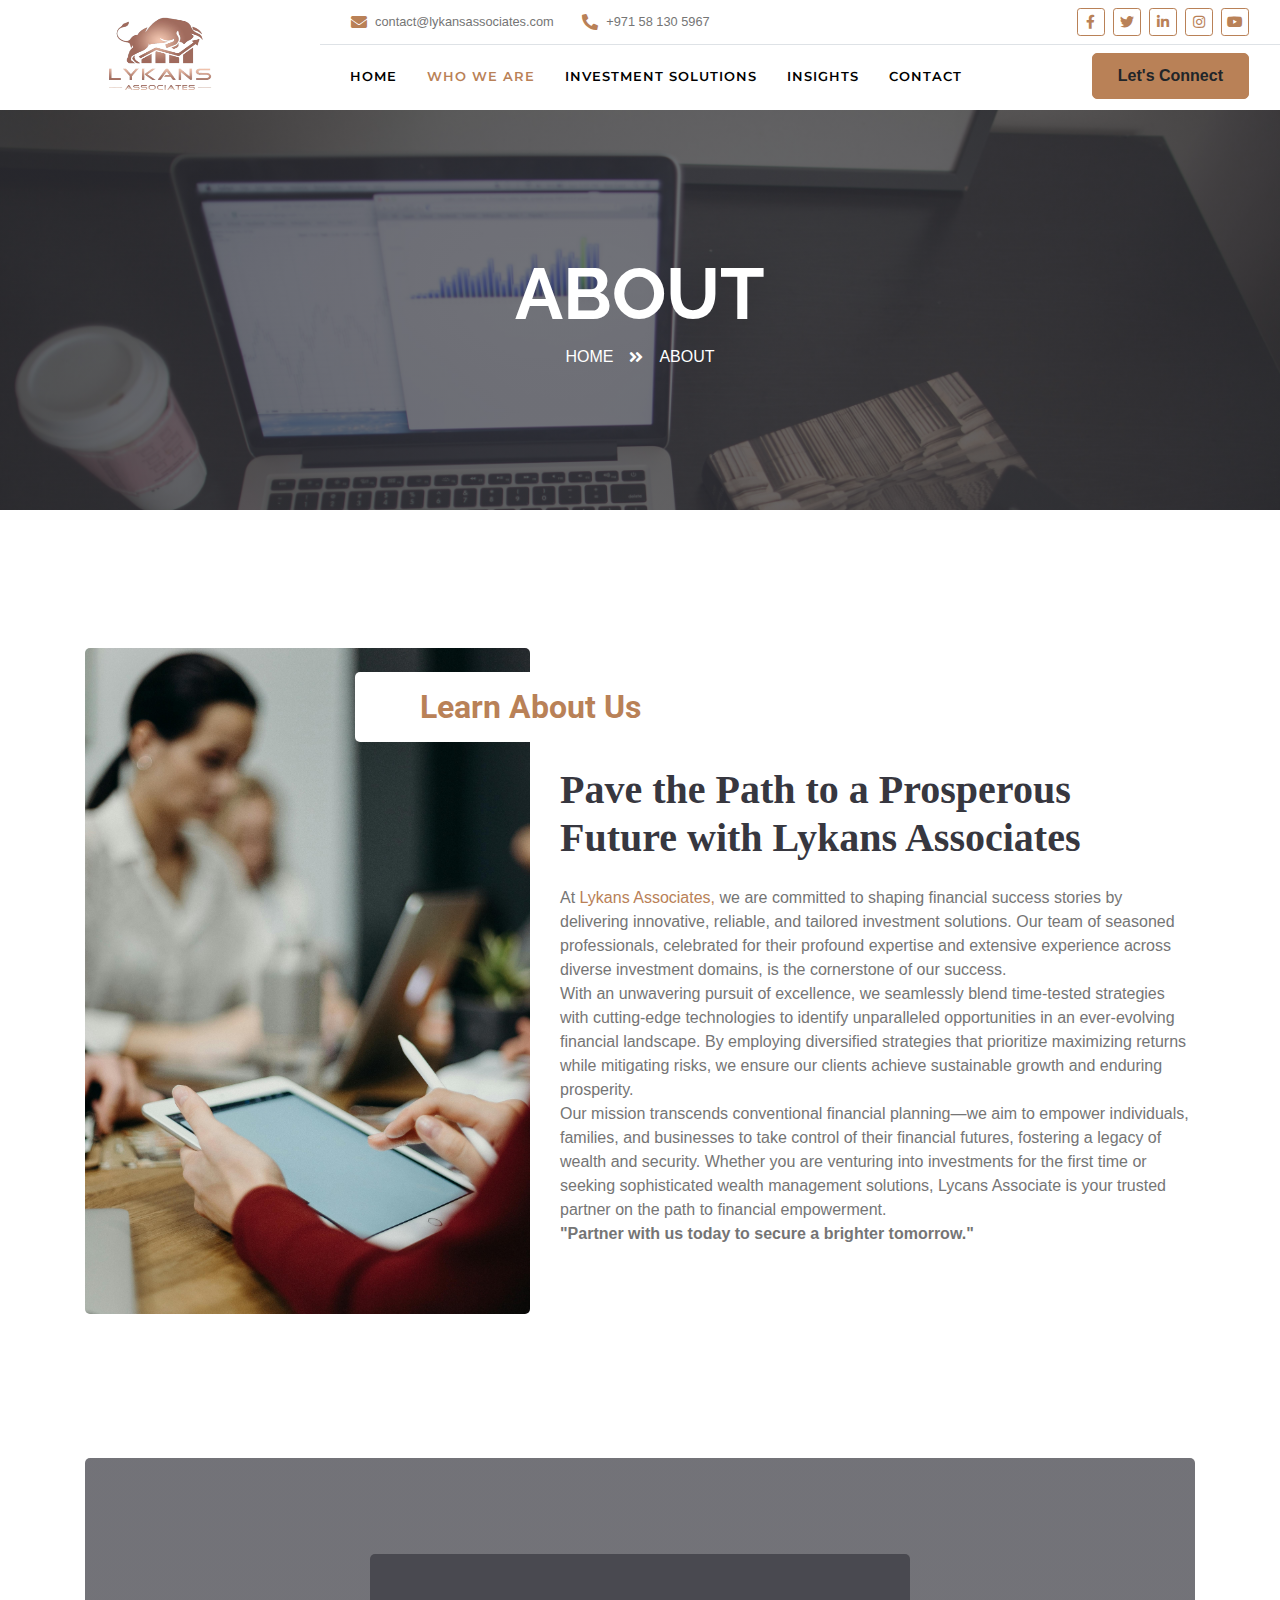
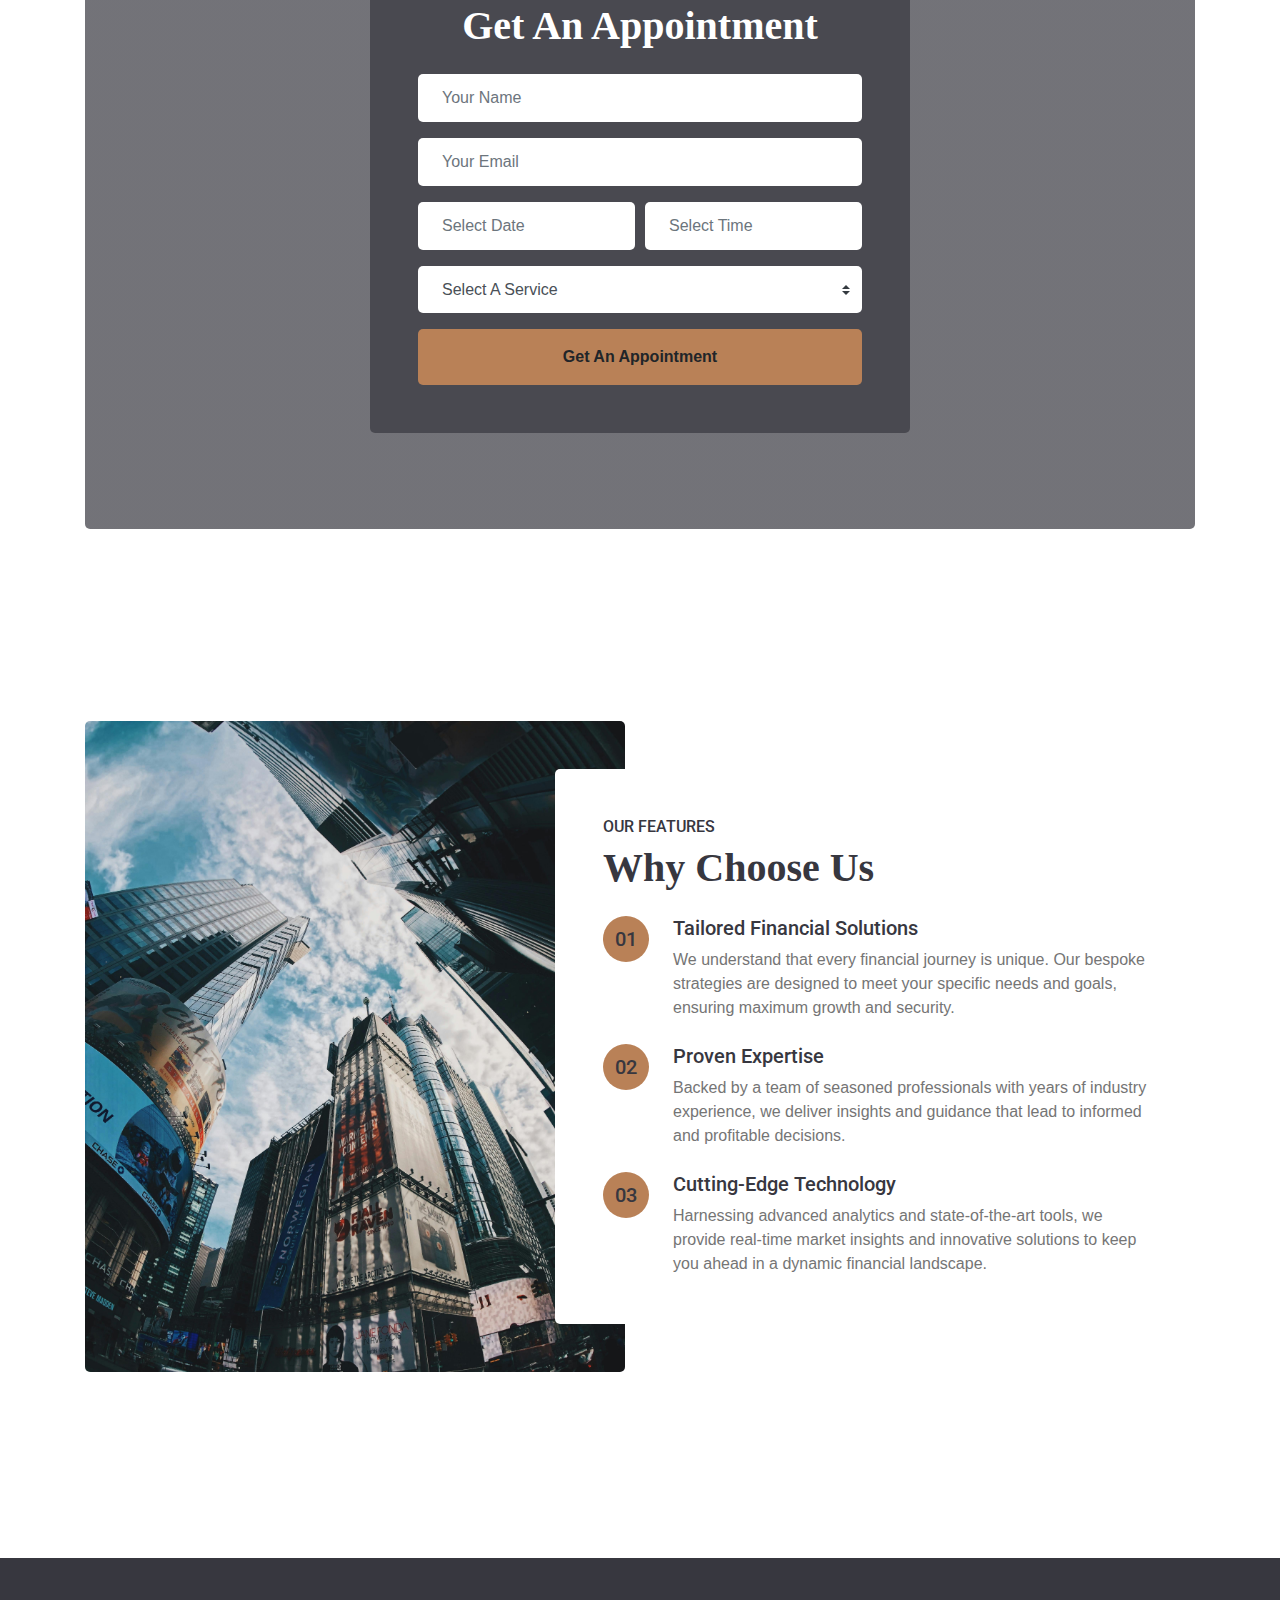
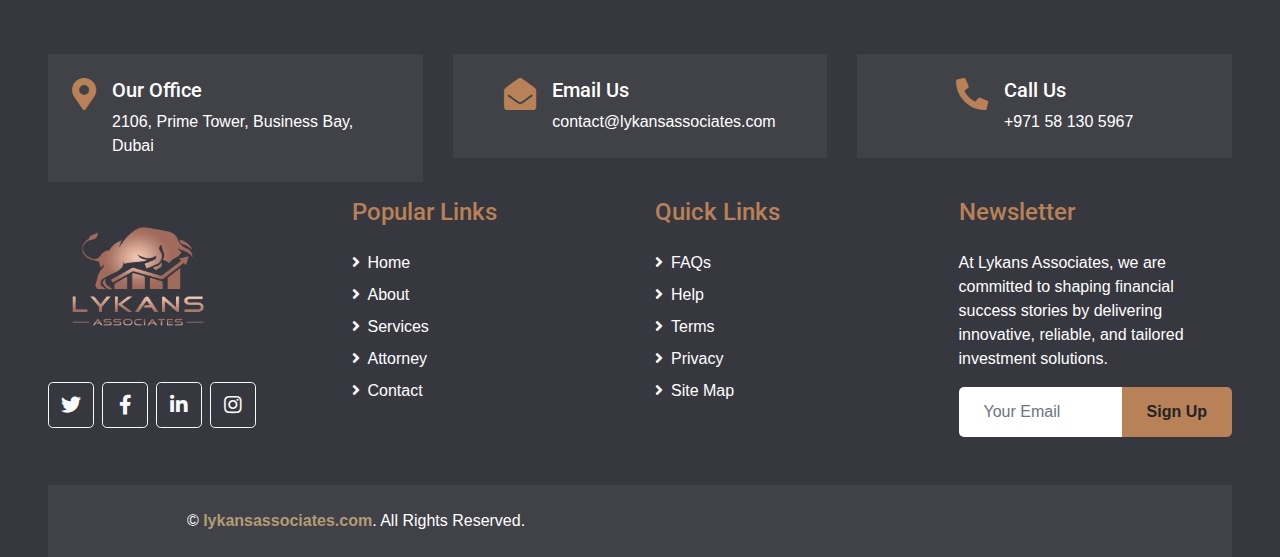
==== about.html @ a54acc16 "Update about.html" ====
<!DOCTYPE html>
<html lang="en">

<head>
    <meta charset="utf-8">
    <title>lykansassociates</title>
    <meta content="width=device-width, initial-scale=1.0" name="viewport">
    <meta content="Free HTML Templates" name="keywords">
    <meta content="Free HTML Templates" name="description">

    <!-- Favicon -->
    <link href="img/Lykans_Assoc._balck_logo-removebg-preview.png" rel="icon">
    <link rel="stylesheet" href="https://unpkg.com/swiper/swiper-bundle.min.css">

    <!-- Google Web Fonts -->
    <link rel="preconnect" href="https://fonts.gstatic.com">
    <link
        href="https://fonts.googleapis.com/css2?family=Montserrat:wght@400;600&family=Roboto:wght@300;500;700&display=swap"
        rel="stylesheet">

    <!-- Font Awesome -->
    <link href="https://cdnjs.cloudflare.com/ajax/libs/font-awesome/5.10.0/css/all.min.css" rel="stylesheet">

    <!-- Libraries Stylesheet -->
    <link href="lib/owlcarousel/assets/owl.carousel.min.css" rel="stylesheet">
    <link href="lib/tempusdominus/css/tempusdominus-bootstrap-4.min.css" rel="stylesheet" />

    <!-- Customized Bootstrap Stylesheet -->
    <link href="css/style.css" rel="stylesheet">
</head>


<body>
    <!-- Header Start -->
    <div class="container-fluid">
        <div class="row">
            <div class="col-lg-3 d-none d-lg-block">
                <a href="index.html"
                    class="img-set navbar-brand w-100 h-100 m-0 p-0 d-flex align-items-center justify-content-center">
                    <img src="./img/Lykans_Assoc._balck_logo-removebg-preview.png" alt="">
                </a>
            </div>
            <div class="col-lg-9">
                <div class="row bg-white border-bottom d-none d-lg-flex">
                    <div class="col-lg-7 text-left">
                        <div class="h-100 d-inline-flex align-items-center py-2 px-3">
                            <i class="fa fa-envelope text-primary mr-2"></i>
                            <small>contact@lykansassociates.com</small>
                        </div>
                        <div class="h-100 d-inline-flex align-items-center py-2 px-2">
                            <i class="fa fa-phone-alt text-primary mr-2"></i>
                            <small>+971 58 130 5967</small>
                        </div>
                    </div>
                    <div class="col-lg-5 text-right">
                        <div class="d-inline-flex align-items-center p-2">
                            <a class="btn btn-sm btn-outline-primary btn-sm-square mr-2" href="">
                                <i class="fab fa-facebook-f"></i>
                            </a>
                            <a class="btn btn-sm btn-outline-primary btn-sm-square mr-2" href="">
                                <i class="fab fa-twitter"></i>
                            </a>
                            <a class="btn btn-sm btn-outline-primary btn-sm-square mr-2" href="">
                                <i class="fab fa-linkedin-in"></i>
                            </a>
                            <a class="btn btn-sm btn-outline-primary btn-sm-square mr-2" href="">
                                <i class="fab fa-instagram"></i>
                            </a>
                            <a class="btn btn-sm btn-outline-primary btn-sm-square mr-2" href="">
                                <i class="fab fa-youtube"></i>
                            </a>
                        </div>
                    </div>
                </div>
                <nav class="navbar navbar-expand-lg bg-white navbar-light p-0">
                    <a href="index.html" class="navbar-brand d-block d-lg-none">
                        <img width="90px" height="90px" src="./img/Lykans_Assoc._balck_logo-removebg-preview.png"
                            alt="">
                    </a>
                    <button type="button" class="navbar-toggler" data-toggle="collapse" data-target="#navbarCollapse">
                        <span class="navbar-toggler-icon"></span>
                    </button>
                    <div class="collapse navbar-collapse justify-content-between" id="navbarCollapse">
                        <div class="navbar-nav mr-auto py-0">
                            <a href="index.html" class="nav-item nav-link">Home</a>
                            <a href="about.html" class="nav-item nav-link active">Who We Are</a>
                            <a href="service.html" class="nav-item nav-link">Investment Solutions</a>
                            <a href="team.html" class="nav-item nav-link">Insights</a>
                            <a href="contact.html" class="nav-item nav-link">Contact</a>
                        </div>
                         <a href="#Connect" class="btn btn1 btn-primary mr-3 d-none d-lg-block">Let's Connect</a>
                    </div>
                </nav>
            </div>
        </div>
    </div>
    <!-- Header End -->


    <!-- Page Header Start -->
    <div class="container-fluid bg-page-header" style="margin-bottom: 90px;">
        <div class="container">
            <div class="d-flex flex-column align-items-center justify-content-center" style="min-height: 400px">
                <h3 class="display-3 text-white text-uppercase">About</h3>
                <div class="d-inline-flex text-white">
                    <p class="m-0 text-uppercase"><a class="text-white" href="">Home</a></p>
                    <i class="fa fa-angle-double-right pt-1 px-3"></i>
                    <p class="m-0 text-uppercase">About</p>
                </div>
            </div>
        </div>
    </div>
    <!-- Page Header End -->


    <!-- About Start -->
    <div class="container-fluid py-5">
        <div class="container">
            <div class="row">
                <div class="col-lg-5">
                    <img class="img-fluid rounded" src="img/pexels-cottonbro-3205504.jpg" alt="">
                </div>
                <div class="col-lg-7 mt-4 mt-lg-0">
                    <h2 class="position-relative text-center bg-white text-primary rounded p-3 mt-4 mb-4 d-none d-lg-block"
                        style="width: 350px; margin-left: -205px;">Learn About Us</h2>
                    <h6 class="text-uppercase"></h6>
                    <h1 style="font-family:Cambria, Cochin, Georgia, Times, 'Times New Roman', serif;" class="mb-4">Pave
                        the Path to a Prosperous Future with Lykans Associates</h1>
                    <p>At <span style="color: #b98157;">Lykans Associates,</span> we are committed to shaping financial
                        success stories by delivering innovative, reliable, and tailored investment solutions. Our team
                        of seasoned professionals, celebrated for their profound expertise and extensive experience
                        across diverse investment domains, is the cornerstone of our success.<br>

                        With an unwavering pursuit of excellence, we seamlessly blend time-tested strategies with
                        cutting-edge technologies to identify unparalleled opportunities in an ever-evolving financial
                        landscape. By employing diversified strategies that prioritize maximizing returns while
                        mitigating risks, we ensure our clients achieve sustainable growth and enduring prosperity.<br>
                        Our mission transcends conventional financial planning—we aim to empower individuals, families,
                        and businesses to take control of their financial futures, fostering a legacy of wealth and
                        security. Whether you are venturing into investments for the first time or seeking sophisticated
                        wealth management solutions, Lycans Associate is your trusted partner on the path to financial
                        empowerment.<br>

                        <strong>"Partner with us today to secure a brighter tomorrow."</strong>
                    </p>
                </div>
            </div>
        </div>
    </div>
    <!-- About End -->

    <!-- Appointment Start -->
    <div id="Connect" class="container-fluid py-5">
        <div class="container py-5">
            <div class="bg-appointment rounded">
                <div class="row h-100 align-items-center justify-content-center">
                    <div class="col-lg-6 py-5">
                        <div class="rounded p-5 my-5" style="background: rgba(55, 55, 63, .7);">
                            <h1 style="font-family:Cambria, Cochin, Georgia, Times, 'Times New Roman', serif;"  class="text-center text-white mb-4">Get An Appointment</h1>
                            <form>
                                <div class="form-group">
                                    <input type="text" class="form-control border-0 p-4" placeholder="Your Name"
                                        required="required" />
                                </div>
                                <div class="form-group">
                                    <input type="email" class="form-control border-0 p-4" placeholder="Your Email"
                                        required="required" />
                                </div>
                                <div class="form-row">
                                    <div class="col-6">
                                        <div class="form-group">
                                            <div class="date" id="date" data-target-input="nearest">
                                                <input type="text"
                                                    class="form-control border-0 p-4 datetimepicker-input"
                                                    placeholder="Select Date" data-target="#date"
                                                    data-toggle="datetimepicker" />
                                            </div>
                                        </div>
                                    </div>
                                    <div class="col-6">
                                        <div class="form-group">
                                            <div class="time" id="time" data-target-input="nearest">
                                                <input type="text"
                                                    class="form-control border-0 p-4 datetimepicker-input"
                                                    placeholder="Select Time" data-target="#time"
                                                    data-toggle="datetimepicker" />
                                            </div>
                                        </div>
                                    </div>
                                </div>
                                <div class="form-group">
                                    <select class="custom-select border-0 px-4" style="height: 47px;">
                                        <option selected>Select A Service</option>
                                        <option value="1">Service 1</option>
                                        <option value="2">Service 1</option>
                                        <option value="3">Service 1</option>
                                    </select>
                                </div>
                                <div>
                                    <button class="btn btn-primary btn-block border-0 py-3" type="submit">Get An
                                        Appointment</button>
                                </div>
                            </form>
                        </div>
                    </div>
                </div>
            </div>
        </div>
    </div>
    <!-- Appointment End -->


    <!-- Features Start -->
    <div class="container-fluid py-5">
        <div class="container py-5">
            <div class="row">
                <div class="col-lg-6" style="min-height: 500px;">
                    <div class="position-relative h-100 rounded overflow-hidden">
                        <img class="position-absolute w-100 h-100" src="img/pc2.jpg" style="object-fit: cover;">
                    </div>
                </div>
                <div class="col-lg-6 pt-5 pb-lg-5">
                    <div class="feature-text bg-white rounded p-lg-5">
                        <h6 class="text-uppercase">Our Features</h6>
                        <h1 style="font-family:Cambria, Cochin, Georgia, Times, 'Times New Roman', serif;"  class="mb-4">Why Choose Us</h1>
                        <div class="d-flex mb-4">
                            <div class="btn-primary btn-lg-square px-3" style="border-radius: 50px;">
                                <h5 class="text-secondary m-0">01</h5>
                            </div>
                            <div class="ml-4">
                                <h5>Tailored Financial Solutions</h5>
                                <p class="m-0">We understand that every financial journey is unique. Our bespoke
                                    strategies are designed to meet your specific needs and goals, ensuring maximum
                                    growth and security.</p>
                            </div>
                        </div>
                        <div class="d-flex mb-4">
                            <div class="btn-primary btn-lg-square px-3" style="border-radius: 50px;">
                                <h5 class="text-secondary m-0">02</h5>
                            </div>
                            <div class="ml-4">
                                <h5>Proven Expertise</h5>
                                <p class="m-0">Backed by a team of seasoned professionals with years of industry
                                    experience, we deliver insights and guidance that lead to informed and profitable
                                    decisions.</p>
                            </div>
                        </div>
                        <div class="d-flex">
                            <div class="btn-primary btn-lg-square px-3" style="border-radius: 50px;">
                                <h5 class="text-secondary m-0">03</h5>
                            </div>
                            <div class="ml-4">
                                <h5>Cutting-Edge Technology</h5>
                                <p class="m-0">Harnessing advanced analytics and state-of-the-art tools, we provide
                                    real-time market insights and innovative solutions to keep you ahead in a dynamic
                                    financial landscape.

                                </p>
                            </div>
                        </div>
                    </div>
                </div>
            </div>
        </div>
    </div>

    <!-- Footer Start -->
    <div class="container-fluid bg-secondary text-white pt-5 px-sm-3 px-md-5" style="margin-top: 90px;">
        <div class="row mt-5">
            <div class="col-lg-4">
                <div class="d-flex justify-content-lg-center p-4" style="background: rgba(256, 256, 256, .05);">
                    <i class="fa fa-2x fa-map-marker-alt text-primary"></i>
                    <div class="ml-3">
                        <h5 class="text-white">Our Office</h5>
                        <p class="m-0">2106, Prime Tower, Business Bay, Dubai</p>
                    </div>
                </div>
            </div>
            <div class="col-lg-4">
                <div class="d-flex justify-content-lg-center p-4" style="background: rgba(256, 256, 256, .05);">
                    <i class="fa fa-2x fa-envelope-open text-primary"></i>
                    <div class="ml-3">
                        <h5 class="text-white">Email Us</h5>
                        <p class="m-0">contact@lykansassociates.com</p>
                    </div>
                </div>
            </div>
            <div class="col-lg-4">
                <div class="d-flex justify-content-lg-center p-4" style="background: rgba(256, 256, 256, .05);">
                    <i class="fa fa-2x fa-phone-alt text-primary"></i>
                    <div class="ml-3">
                        <h5 class="text-white">Call Us</h5>
                        <p class="m-0">+971 58 130 5967</p>
                    </div>
                </div>
            </div>
        </div>
        <div class="row pt-3">
            <div class="col-lg-3 col-md-6 mb-5">
                <a href="index.html" class="navbar-brand">
                    <img width="180px" height="150px" src="./img/Lykans_Assoc._balck_logo-removebg-preview.png" alt="">
                </a>
                <p></p>
                <div class="d-flex justify-content-start mt-4">
                    <a class="btn btn-lg btn-outline-light btn-lg-square mr-2" href="#"><i
                            class="fab fa-twitter"></i></a>
                    <a class="btn btn-lg btn-outline-light btn-lg-square mr-2" href="#"><i
                            class="fab fa-facebook-f"></i></a>
                    <a class="btn btn-lg btn-outline-light btn-lg-square mr-2" href="#"><i
                            class="fab fa-linkedin-in"></i></a>
                    <a class="btn btn-lg btn-outline-light btn-lg-square" href="#"><i class="fab fa-instagram"></i></a>
                </div>
            </div>
            <div class="col-lg-3 col-md-6 mb-5">
                <h4 class="font-weight-semi-bold text-primary mb-4">Popular Links</h4>
                <div class="d-flex flex-column justify-content-start">
                    <a class="text-white mb-2" href="index.html"><i class="fa fa-angle-right mr-2"></i>Home</a>
                    <a class="text-white mb-2" href="#"><i class="fa fa-angle-right mr-2"></i>About</a>
                    <a class="text-white mb-2" href="#"><i class="fa fa-angle-right mr-2"></i>Services</a>
                    <a class="text-white mb-2" href="#"><i class="fa fa-angle-right mr-2"></i>Attorney</a>
                    <a class="text-white" href="#"><i class="fa fa-angle-right mr-2"></i>Contact</a>
                </div>
            </div>
            <div class="col-lg-3 col-md-6 mb-5">
                <h4 class="font-weight-semi-bold text-primary mb-4">Quick Links</h4>
                <div class="d-flex flex-column justify-content-start">
                    <a class="text-white mb-2" href="#"><i class="fa fa-angle-right mr-2"></i>FAQs</a>
                    <a class="text-white mb-2" href="#"><i class="fa fa-angle-right mr-2"></i>Help</a>
                    <a class="text-white mb-2" href="#"><i class="fa fa-angle-right mr-2"></i>Terms</a>
                    <a class="text-white mb-2" href="#"><i class="fa fa-angle-right mr-2"></i>Privacy</a>
                    <a class="text-white" href="#"><i class="fa fa-angle-right mr-2"></i>Site Map</a>
                </div>
            </div>
            <div class="col-lg-3 col-md-6 mb-5">
                <h4 class="font-weight-semi-bold text-primary mb-4">Newsletter</h4>
                <p>At Lykans Associates, we are committed to shaping financial success stories by delivering innovative,
                    reliable, and tailored investment solutions. </p>
                <div class="w-100">
                    <div class="input-group">
                        <input type="text" class="form-control border-0" style="padding: 25px;"
                            placeholder="Your Email">
                        <div class="input-group-append">
                            <button class="btn btn-primary px-4">Sign Up</button>
                        </div>
                    </div>
                </div>
            </div>
        </div>
        <div class="row p-4  mx-0" style="background: rgba(256, 256, 256, .05);">
            <div class="col-md-6 text-center text-md-left mb-3 mb-md-0">
                <p style="text-align: center;" class="m-0 text-white">&copy; <a class="font-weight-bold" href="#">lykansassociates.com</a>. All Rights
                    Reserved.</p>
            </div>
        </div>
    </div>
    <!-- Footer End -->


    <!-- Back to Top -->
    <a href="#" class="btn btn-primary px-3 back-to-top"><i class="fa fa-angle-double-up"></i></a>


    <!-- JavaScript Libraries -->
    <script src="https://code.jquery.com/jquery-3.4.1.min.js"></script>
    <script src="https://stackpath.bootstrapcdn.com/bootstrap/4.4.1/js/bootstrap.bundle.min.js"></script>
    <script src="lib/easing/easing.min.js"></script>
    <script src="lib/waypoints/waypoints.min.js"></script>
    <script src="lib/owlcarousel/owl.carousel.min.js"></script>
    <script src="lib/tempusdominus/js/moment.min.js"></script>
    <script src="lib/tempusdominus/js/moment-timezone.min.js"></script>
    <script src="lib/tempusdominus/js/tempusdominus-bootstrap-4.min.js"></script>

    <!-- Contact Javascript File -->
    <script src="mail/jqBootstrapValidation.min.js"></script>
    <script src="mail/contact.js"></script>

    <!-- Template Javascript -->
    <script src="js/main.js"></script>
</body>

</html>
---- css/style.css ----
@import url('https://fonts.googleapis.com/css2?family=Montserrat:ital,wght@0,100..900;1,100..900&family=Outfit:wght@100..900&family=Poppins:ital,wght@0,100;0,200;0,300;0,400;0,500;0,600;0,700;0,800;0,900;1,100;1,200;1,300;1,400;1,500;1,600;1,700;1,800;1,900&display=swap');
@import url('https://fonts.googleapis.com/css2?family=Montserrat:ital,wght@0,100..900;1,100..900&family=Outfit:wght@100..900&family=Poppins:ital,wght@0,100;0,200;0,300;0,400;0,500;0,600;0,700;0,800;0,900;1,100;1,200;1,300;1,400;1,500;1,600;1,700;1,800;1,900&family=Raleway:ital,wght@0,100..900;1,100..900&display=swap');
:root {
  --blue: #007bff;
  --indigo: #6610f2;
  --purple: #6f42c1;
  --pink: #e83e8c;
  --red: #dc3545;
  --orange: #fd7e14;
  --yellow: #ffc107;
  --green: #28a745;
  --teal: #20c997;
  --cyan: #17a2b8;
  --white: #fff;
  --gray: #6c757d;
  --gray-dark: #343a40;
  --primary: #B49C73;
  --secondary: #37373F;
  --success: #28a745;
  --info: #17a2b8;
  --warning: #ffc107;
  --danger: #dc3545;
  --light: #f8f9fa;
  --dark: #343a40;
  --breakpoint-xs: 0;
  --breakpoint-sm: 576px;
  --breakpoint-md: 768px;
  --breakpoint-lg: 992px;
  --breakpoint-xl: 1200px;
  --font-family-sans-serif: "Montserrat", sans-serif;
  --font-family-monospace: SFMono-Regular, Menlo, Monaco, Consolas, "Liberation Mono", "Courier New", monospace;
}

*,
*::before,
*::after {
  box-sizing: border-box;
}

html {
  scroll-behavior: smooth;
  font-family: sans-serif;
  line-height: 1.15;
  -webkit-text-size-adjust: 100%;
  -webkit-tap-highlight-color: rgba(0, 0, 0, 0);
}

article, aside, figcaption, figure, footer, header, hgroup, main, nav, section {
  display: block;
}

body {
  margin: 0;
  font-size: 1rem;
  font-weight: 400;
  line-height: 1.5;
  color: #757575;
  text-align: left;
  background-color: #fff;
}

[tabindex="-1"]:focus:not(:focus-visible) {
  outline: 0 !important;
}

hr {
  box-sizing: content-box;
  height: 0;
  overflow: visible;
}

h1, h2, h3, h4, h5, h6 {
  margin-top: 0;
  margin-bottom: 0.5rem;
}

p {
  margin-top: 0;
  margin-bottom: 1rem;
}

abbr[title],
abbr[data-original-title] {
  text-decoration: underline;
  text-decoration: underline dotted;
  cursor: help;
  border-bottom: 0;
  text-decoration-skip-ink: none;
}

address {
  margin-bottom: 1rem;
  font-style: normal;
  line-height: inherit;
}

ol,
ul,
dl {
  margin-top: 0;
  margin-bottom: 1rem;
}

ol ol,
ul ul,
ol ul,
ul ol {
  margin-bottom: 0;
}

dt {
  font-weight: 700;
}

dd {
  margin-bottom: .5rem;
  margin-left: 0;
}

blockquote {
  margin: 0 0 1rem;
}

b,
strong {
  font-weight: bolder;
}

small {
  font-size: 80%;
}

sub,
sup {
  position: relative;
  font-size: 75%;
  line-height: 0;
  vertical-align: baseline;
}

sub {
  bottom: -.25em;
}

sup {
  top: -.5em;
}

a {
  color: #B49C73;
  text-decoration: none;
  background-color: transparent;
}

a:hover {
  color: #8e764c;
  text-decoration: underline;
}

a:not([href]):not([class]) {
  color: inherit;
  text-decoration: none;
}

a:not([href]):not([class]):hover {
  color: inherit;
  text-decoration: none;
}

pre,
code,
kbd,
samp {
  font-family: SFMono-Regular, Menlo, Monaco, Consolas, "Liberation Mono", "Courier New", monospace;
  font-size: 1em;
}

pre {
  margin-top: 0;
  margin-bottom: 1rem;
  overflow: auto;
  -ms-overflow-style: scrollbar;
}

figure {
  margin: 0 0 1rem;
}

img {
  vertical-align: middle;
  border-style: none;
}

svg {
  overflow: hidden;
  vertical-align: middle;
}

table {
  border-collapse: collapse;
}

caption {
  padding-top: 0.75rem;
  padding-bottom: 0.75rem;
  color: #6c757d;
  text-align: left;
  caption-side: bottom;
}

th {
  text-align: inherit;
  text-align: -webkit-match-parent;
}

label {
  display: inline-block;
  margin-bottom: 0.5rem;
}

button {
  border-radius: 0;
}

button:focus {
  outline: 1px dotted;
  outline: 5px auto -webkit-focus-ring-color;
}

input,
button,
select,
optgroup,
textarea {
  margin: 0;
  font-family: inherit;
  font-size: inherit;
  line-height: inherit;
}

button,
input {
  overflow: visible;
}

button,
select {
  text-transform: none;
}

[role="button"] {
  cursor: pointer;
}

select {
  word-wrap: normal;
}

button,
[type="button"],
[type="reset"],
[type="submit"] {
  -webkit-appearance: button;
}

button:not(:disabled),
[type="button"]:not(:disabled),
[type="reset"]:not(:disabled),
[type="submit"]:not(:disabled) {
  cursor: pointer;
}

button::-moz-focus-inner,
[type="button"]::-moz-focus-inner,
[type="reset"]::-moz-focus-inner,
[type="submit"]::-moz-focus-inner {
  padding: 0;
  border-style: none;
}

input[type="radio"],
input[type="checkbox"] {
  box-sizing: border-box;
  padding: 0;
}

textarea {
  overflow: auto;
  resize: vertical;
}

fieldset {
  min-width: 0;
  padding: 0;
  margin: 0;
  border: 0;
}
.img-set img{
  width: 140px;
  height: 110px;
}
legend {
  display: block;
  width: 100%;
  max-width: 100%;
  padding: 0;
  margin-bottom: .5rem;
  font-size: 1.5rem;
  line-height: inherit;
  color: inherit;
  white-space: normal;
}

@media (max-width: 1200px) {
  legend {
    font-size: calc(1.275rem + 0.3vw) ;
  }
}

progress {
  vertical-align: baseline;
}

[type="number"]::-webkit-inner-spin-button,
[type="number"]::-webkit-outer-spin-button {
  height: auto;
}

[type="search"] {
  outline-offset: -2px;
  -webkit-appearance: none;
}

[type="search"]::-webkit-search-decoration {
  -webkit-appearance: none;
}

::-webkit-file-upload-button {
  font: inherit;
  -webkit-appearance: button;
}

output {
  display: inline-block;
}

summary {
  display: list-item;
  cursor: pointer;
}

template {
  display: none;
}

[hidden] {
  display: none !important;
}

h1, h2, h3, h4, h5, h6,
.h1, .h2, .h3, .h4, .h5, .h6 {
  margin-bottom: 0.5rem;
  font-family: "Roboto", sans-serif;
  font-weight: 500;
  line-height: 1.2;
  color: #37373F;
}

h1, .h1 {
  font-size: 2.5rem;
}

@media (max-width: 1200px) {
  h1, .h1 {
    font-size: calc(1.375rem + 1.5vw) ;
  }
}

h2, .h2 {
  font-size: 2rem;
}

@media (max-width: 1200px) {
  h2, .h2 {
    font-size: calc(1.325rem + 0.9vw) ;
  }
}

h3, .h3 {
  font-size: 1.75rem;
}

@media (max-width: 1200px) {
  h3, .h3 {
    font-size: calc(1.3rem + 0.6vw) ;
  }
}

h4, .h4 {
  font-size: 1.5rem;
}

@media (max-width: 1200px) {
  h4, .h4 {
    font-size: calc(1.275rem + 0.3vw) ;
  }
}

h5, .h5 {
  font-size: 1.25rem;
}

h6, .h6 {
  font-size: 1rem;
}

.lead {
  font-size: 1.25rem;
  font-weight: 300;
}

.display-1 {
  font-size: 6rem;
  font-weight: 300;
  line-height: 1.2;
}

@media (max-width: 1200px) {
  .display-1 {
    font-size: calc(1.725rem + 5.7vw) ;
  }
}

.display-2 {
  font-size: 5.5rem;
  font-weight: 300;
  line-height: 1.2;
}

@media (max-width: 1200px) {
  .display-2 {
    font-size: calc(1.675rem + 5.1vw) ;
  }
}

.display-3 {
  font-size: 4.5rem;
  font-weight: 300;
  line-height: 1.2;
}

@media (max-width: 1200px) {
  .display-3 {
    font-size: calc(1.575rem + 3.9vw) ;
  }
}

.display-4 {
  font-size: 3.5rem;
  font-weight: 300;
  line-height: 1.2;
}

@media (max-width: 1200px) {
  .display-4 {
    font-size: calc(1.475rem + 2.7vw) ;
  }
}

hr {
  margin-top: 1rem;
  margin-bottom: 1rem;
  border: 0;
  border-top: 1px solid rgba(0, 0, 0, 0.1);
}

small,
.small {
  font-size: 80%;
  font-weight: 400;
}

mark,
.mark {
  padding: 0.2em;
  background-color: #fcf8e3;
}

.list-unstyled {
  padding-left: 0;
  list-style: none;
}

.list-inline {
  padding-left: 0;
  list-style: none;
}

.list-inline-item {
  display: inline-block;
}

.list-inline-item:not(:last-child) {
  margin-right: 0.5rem;
}

.initialism {
  font-size: 90%;
  text-transform: uppercase;
}

.blockquote {
  margin-bottom: 1rem;
  font-size: 1.25rem;
}

.blockquote-footer {
  display: block;
  font-size: 80%;
  color: #6c757d;
}

.blockquote-footer::before {
  content: "\2014\00A0";
}

.img-fluid {
  max-width: 100%;
  height: auto;
}

.img-thumbnail {
  padding: 0.25rem;
  background-color: #fff;
  border: 1px solid #dee2e6;
  border-radius: 5px;
  max-width: 100%;
  height: auto;
}

.figure {
  display: inline-block;
}

.figure-img {
  margin-bottom: 0.5rem;
  line-height: 1;
}

.figure-caption {
  font-size: 90%;
  color: #6c757d;
}

code {
  font-size: 87.5%;
  color: #e83e8c;
  word-wrap: break-word;
}

a > code {
  color: inherit;
}

kbd {
  padding: 0.2rem 0.4rem;
  font-size: 87.5%;
  color: #fff;
  background-color: #212529;
  border-radius: 0.2rem;
}

kbd kbd {
  padding: 0;
  font-size: 100%;
  font-weight: 700;
}

pre {
  display: block;
  font-size: 87.5%;
  color: #212529;
}

pre code {
  font-size: inherit;
  color: inherit;
  word-break: normal;
}

.pre-scrollable {
  max-height: 340px;
  overflow-y: scroll;
}

.container,
.container-fluid,
.container-sm,
.container-md,
.container-lg,
.container-xl {
  width: 100%;
  padding-right: 15px;
  padding-left: 15px;
  margin-right: auto;
  margin-left: auto;
}

@media (min-width: 576px) {
  .container, .container-sm {
    max-width: 540px;
  }
}

@media (min-width: 768px) {
  .container, .container-sm, .container-md {
    max-width: 720px;
  }
}

@media (min-width: 992px) {
  .container, .container-sm, .container-md, .container-lg {
    max-width: 960px;
  }
}

@media (min-width: 1200px) {
  .container, .container-sm, .container-md, .container-lg, .container-xl {
    max-width: 1140px;
  }
}

.row {
  display: flex;
  flex-wrap: wrap;
  margin-right: -15px;
  margin-left: -15px;
}

.no-gutters {
  margin-right: 0;
  margin-left: 0;
}

.no-gutters > .col,
.no-gutters > [class*="col-"] {
  padding-right: 0;
  padding-left: 0;
}

.col-1, .col-2, .col-3, .col-4, .col-5, .col-6, .col-7, .col-8, .col-9, .col-10, .col-11, .col-12, .col,
.col-auto, .col-sm-1, .col-sm-2, .col-sm-3, .col-sm-4, .col-sm-5, .col-sm-6, .col-sm-7, .col-sm-8, .col-sm-9, .col-sm-10, .col-sm-11, .col-sm-12, .col-sm,
.col-sm-auto, .col-md-1, .col-md-2, .col-md-3, .col-md-4, .col-md-5, .col-md-6, .col-md-7, .col-md-8, .col-md-9, .col-md-10, .col-md-11, .col-md-12, .col-md,
.col-md-auto, .col-lg-1, .col-lg-2, .col-lg-3, .col-lg-4, .col-lg-5, .col-lg-6, .col-lg-7, .col-lg-8, .col-lg-9, .col-lg-10, .col-lg-11, .col-lg-12, .col-lg,
.col-lg-auto, .col-xl-1, .col-xl-2, .col-xl-3, .col-xl-4, .col-xl-5, .col-xl-6, .col-xl-7, .col-xl-8, .col-xl-9, .col-xl-10, .col-xl-11, .col-xl-12, .col-xl,
.col-xl-auto {
  position: relative;
  width: 100%;
  padding-right: 15px;
  padding-left: 15px;
}

.col {
  flex-basis: 0;
  flex-grow: 1;
  max-width: 100%;
}

.row-cols-1 > * {
  flex: 0 0 100%;
  max-width: 100%;
}

.row-cols-2 > * {
  flex: 0 0 50%;
  max-width: 50%;
}

.row-cols-3 > * {
  flex: 0 0 33.33333%;
  max-width: 33.33333%;
}

.row-cols-4 > * {
  flex: 0 0 25%;
  max-width: 25%;
}

.row-cols-5 > * {
  flex: 0 0 20%;
  max-width: 20%;
}

.row-cols-6 > * {
  flex: 0 0 16.66667%;
  max-width: 16.66667%;
}

.col-auto {
  flex: 0 0 auto;
  width: auto;
  max-width: 100%;
}

.col-1 {
  flex: 0 0 8.33333%;
  max-width: 8.33333%;
}

.col-2 {
  flex: 0 0 16.66667%;
  max-width: 16.66667%;
}

.col-3 {
  flex: 0 0 25%;
  max-width: 25%;
}

.col-4 {
  flex: 0 0 33.33333%;
  max-width: 33.33333%;
}

.col-5 {
  flex: 0 0 41.66667%;
  max-width: 41.66667%;
}

.col-6 {
  flex: 0 0 50%;
  max-width: 50%;
}

.col-7 {
  flex: 0 0 58.33333%;
  max-width: 58.33333%;
}

.col-8 {
  flex: 0 0 66.66667%;
  max-width: 66.66667%;
}

.col-9 {
  flex: 0 0 75%;
  max-width: 75%;
}

.col-10 {
  flex: 0 0 83.33333%;
  max-width: 83.33333%;
}

.col-11 {
  flex: 0 0 91.66667%;
  max-width: 91.66667%;
}

.col-12 {
  flex: 0 0 100%;
  max-width: 100%;
}

.order-first {
  order: -1;
}

.order-last {
  order: 13;
}

.order-0 {
  order: 0;
}

.order-1 {
  order: 1;
}

.order-2 {
  order: 2;
}

.order-3 {
  order: 3;
}

.order-4 {
  order: 4;
}

.order-5 {
  order: 5;
}

.order-6 {
  order: 6;
}

.order-7 {
  order: 7;
}

.order-8 {
  order: 8;
}

.order-9 {
  order: 9;
}

.order-10 {
  order: 10;
}

.order-11 {
  order: 11;
}

.order-12 {
  order: 12;
}

.offset-1 {
  margin-left: 8.33333%;
}

.offset-2 {
  margin-left: 16.66667%;
}

.offset-3 {
  margin-left: 25%;
}

.offset-4 {
  margin-left: 33.33333%;
}

.offset-5 {
  margin-left: 41.66667%;
}

.offset-6 {
  margin-left: 50%;
}

.offset-7 {
  margin-left: 58.33333%;
}

.offset-8 {
  margin-left: 66.66667%;
}

.offset-9 {
  margin-left: 75%;
}

.offset-10 {
  margin-left: 83.33333%;
}

.offset-11 {
  margin-left: 91.66667%;
}

@media (min-width: 576px) {
  .col-sm {
    flex-basis: 0;
    flex-grow: 1;
    max-width: 100%;
  }
  .row-cols-sm-1 > * {
    flex: 0 0 100%;
    max-width: 100%;
  }
  .row-cols-sm-2 > * {
    flex: 0 0 50%;
    max-width: 50%;
  }
  .row-cols-sm-3 > * {
    flex: 0 0 33.33333%;
    max-width: 33.33333%;
  }
  .row-cols-sm-4 > * {
    flex: 0 0 25%;
    max-width: 25%;
  }
  .row-cols-sm-5 > * {
    flex: 0 0 20%;
    max-width: 20%;
  }
  .row-cols-sm-6 > * {
    flex: 0 0 16.66667%;
    max-width: 16.66667%;
  }
  .col-sm-auto {
    flex: 0 0 auto;
    width: auto;
    max-width: 100%;
  }
  .col-sm-1 {
    flex: 0 0 8.33333%;
    max-width: 8.33333%;
  }
  .col-sm-2 {
    flex: 0 0 16.66667%;
    max-width: 16.66667%;
  }
  .col-sm-3 {
    flex: 0 0 25%;
    max-width: 25%;
  }
  .col-sm-4 {
    flex: 0 0 33.33333%;
    max-width: 33.33333%;
  }
  .col-sm-5 {
    flex: 0 0 41.66667%;
    max-width: 41.66667%;
  }
  .col-sm-6 {
    flex: 0 0 50%;
    max-width: 50%;
  }
  .col-sm-7 {
    flex: 0 0 58.33333%;
    max-width: 58.33333%;
  }
  .col-sm-8 {
    flex: 0 0 66.66667%;
    max-width: 66.66667%;
  }
  .col-sm-9 {
    flex: 0 0 75%;
    max-width: 75%;
  }
  .col-sm-10 {
    flex: 0 0 83.33333%;
    max-width: 83.33333%;
  }
  .col-sm-11 {
    flex: 0 0 91.66667%;
    max-width: 91.66667%;
  }
  .col-sm-12 {
    flex: 0 0 100%;
    max-width: 100%;
  }
  .order-sm-first {
    order: -1;
  }
  .order-sm-last {
    order: 13;
  }
  .order-sm-0 {
    order: 0;
  }
  .order-sm-1 {
    order: 1;
  }
  .order-sm-2 {
    order: 2;
  }
  .order-sm-3 {
    order: 3;
  }
  .order-sm-4 {
    order: 4;
  }
  .order-sm-5 {
    order: 5;
  }
  .order-sm-6 {
    order: 6;
  }
  .order-sm-7 {
    order: 7;
  }
  .order-sm-8 {
    order: 8;
  }
  .order-sm-9 {
    order: 9;
  }
  .order-sm-10 {
    order: 10;
  }
  .order-sm-11 {
    order: 11;
  }
  .order-sm-12 {
    order: 12;
  }
  .offset-sm-0 {
    margin-left: 0;
  }
  .offset-sm-1 {
    margin-left: 8.33333%;
  }
  .offset-sm-2 {
    margin-left: 16.66667%;
  }
  .offset-sm-3 {
    margin-left: 25%;
  }
  .offset-sm-4 {
    margin-left: 33.33333%;
  }
  .offset-sm-5 {
    margin-left: 41.66667%;
  }
  .offset-sm-6 {
    margin-left: 50%;
  }
  .offset-sm-7 {
    margin-left: 58.33333%;
  }
  .offset-sm-8 {
    margin-left: 66.66667%;
  }
  .offset-sm-9 {
    margin-left: 75%;
  }
  .offset-sm-10 {
    margin-left: 83.33333%;
  }
  .offset-sm-11 {
    margin-left: 91.66667%;
  }
}

@media (min-width: 768px) {
  .col-md {
    flex-basis: 0;
    flex-grow: 1;
    max-width: 100%;
  }
  .row-cols-md-1 > * {
    flex: 0 0 100%;
    max-width: 100%;
  }
  .row-cols-md-2 > * {
    flex: 0 0 50%;
    max-width: 50%;
  }
  .row-cols-md-3 > * {
    flex: 0 0 33.33333%;
    max-width: 33.33333%;
  }
  .row-cols-md-4 > * {
    flex: 0 0 25%;
    max-width: 25%;
  }
  .row-cols-md-5 > * {
    flex: 0 0 20%;
    max-width: 20%;
  }
  .row-cols-md-6 > * {
    flex: 0 0 16.66667%;
    max-width: 16.66667%;
  }
  .col-md-auto {
    flex: 0 0 auto;
    width: auto;
    max-width: 100%;
  }
  .col-md-1 {
    flex: 0 0 8.33333%;
    max-width: 8.33333%;
  }
  .col-md-2 {
    flex: 0 0 16.66667%;
    max-width: 16.66667%;
  }
  .col-md-3 {
    flex: 0 0 25%;
    max-width: 25%;
  }
  .col-md-4 {
    flex: 0 0 33.33333%;
    max-width: 33.33333%;
  }
  .col-md-5 {
    flex: 0 0 41.66667%;
    max-width: 41.66667%;
  }
  .col-md-6 {
    flex: 0 0 50%;
    max-width: 50%;
  }
  .col-md-7 {
    flex: 0 0 58.33333%;
    max-width: 58.33333%;
  }
  .col-md-8 {
    flex: 0 0 66.66667%;
    max-width: 66.66667%;
  }
  .col-md-9 {
    flex: 0 0 75%;
    max-width: 75%;
  }
  .col-md-10 {
    flex: 0 0 83.33333%;
    max-width: 83.33333%;
  }
  .col-md-11 {
    flex: 0 0 91.66667%;
    max-width: 91.66667%;
  }
  .col-md-12 {
    flex: 0 0 100%;
    max-width: 100%;
  }
  .order-md-first {
    order: -1;
  }
  .order-md-last {
    order: 13;
  }
  .order-md-0 {
    order: 0;
  }
  .order-md-1 {
    order: 1;
  }
  .order-md-2 {
    order: 2;
  }
  .order-md-3 {
    order: 3;
  }
  .order-md-4 {
    order: 4;
  }
  .order-md-5 {
    order: 5;
  }
  .order-md-6 {
    order: 6;
  }
  .order-md-7 {
    order: 7;
  }
  .order-md-8 {
    order: 8;
  }
  .order-md-9 {
    order: 9;
  }
  .order-md-10 {
    order: 10;
  }
  .order-md-11 {
    order: 11;
  }
  .order-md-12 {
    order: 12;
  }
  .offset-md-0 {
    margin-left: 0;
  }
  .offset-md-1 {
    margin-left: 8.33333%;
  }
  .offset-md-2 {
    margin-left: 16.66667%;
  }
  .offset-md-3 {
    margin-left: 25%;
  }
  .offset-md-4 {
    margin-left: 33.33333%;
  }
  .offset-md-5 {
    margin-left: 41.66667%;
  }
  .offset-md-6 {
    margin-left: 50%;
  }
  .offset-md-7 {
    margin-left: 58.33333%;
  }
  .offset-md-8 {
    margin-left: 66.66667%;
  }
  .offset-md-9 {
    margin-left: 75%;
  }
  .offset-md-10 {
    margin-left: 83.33333%;
  }
  .offset-md-11 {
    margin-left: 91.66667%;
  }
}

@media (min-width: 992px) {
  .col-lg {
    flex-basis: 0;
    flex-grow: 1;
    max-width: 100%;
  }
  .row-cols-lg-1 > * {
    flex: 0 0 100%;
    max-width: 100%;
  }
  .row-cols-lg-2 > * {
    flex: 0 0 50%;
    max-width: 50%;
  }
  .row-cols-lg-3 > * {
    flex: 0 0 33.33333%;
    max-width: 33.33333%;
  }
  .row-cols-lg-4 > * {
    flex: 0 0 25%;
    max-width: 25%;
  }
  .row-cols-lg-5 > * {
    flex: 0 0 20%;
    max-width: 20%;
  }
  .row-cols-lg-6 > * {
    flex: 0 0 16.66667%;
    max-width: 16.66667%;
  }
  .col-lg-auto {
    flex: 0 0 auto;
    width: auto;
    max-width: 100%;
  }
  .col-lg-1 {
    flex: 0 0 8.33333%;
    max-width: 8.33333%;
  }
  .col-lg-2 {
    flex: 0 0 16.66667%;
    max-width: 16.66667%;
  }
  .col-lg-3 {
    flex: 0 0 25%;
    max-width: 25%;
  }
  .col-lg-4 {
    flex: 0 0 33.33333%;
    max-width: 33.33333%;
  }
  .col-lg-5 {
    flex: 0 0 41.66667%;
    max-width: 41.66667%;
  }
  .col-lg-6 {
    flex: 0 0 50%;
    max-width: 50%;
  }
  .col-lg-7 {
    flex: 0 0 58.33333%;
    max-width: 58.33333%;
  }
  .col-lg-8 {
    flex: 0 0 66.66667%;
    max-width: 66.66667%;
  }
  .col-lg-9 {
    flex: 0 0 75%;
    max-width: 75%;
  }
  .col-lg-10 {
    flex: 0 0 83.33333%;
    max-width: 83.33333%;
  }
  .col-lg-11 {
    flex: 0 0 91.66667%;
    max-width: 91.66667%;
  }
  .col-lg-12 {
    flex: 0 0 100%;
    max-width: 100%;
  }
  .order-lg-first {
    order: -1;
  }
  .order-lg-last {
    order: 13;
  }
  .order-lg-0 {
    order: 0;
  }
  .order-lg-1 {
    order: 1;
  }
  .order-lg-2 {
    order: 2;
  }
  .order-lg-3 {
    order: 3;
  }
  .order-lg-4 {
    order: 4;
  }
  .order-lg-5 {
    order: 5;
  }
  .order-lg-6 {
    order: 6;
  }
  .order-lg-7 {
    order: 7;
  }
  .order-lg-8 {
    order: 8;
  }
  .order-lg-9 {
    order: 9;
  }
  .order-lg-10 {
    order: 10;
  }
  .order-lg-11 {
    order: 11;
  }
  .order-lg-12 {
    order: 12;
  }
  .offset-lg-0 {
    margin-left: 0;
  }
  .offset-lg-1 {
    margin-left: 8.33333%;
  }
  .offset-lg-2 {
    margin-left: 16.66667%;
  }
  .offset-lg-3 {
    margin-left: 25%;
  }
  .offset-lg-4 {
    margin-left: 33.33333%;
  }
  .offset-lg-5 {
    margin-left: 41.66667%;
  }
  .offset-lg-6 {
    margin-left: 50%;
  }
  .offset-lg-7 {
    margin-left: 58.33333%;
  }
  .offset-lg-8 {
    margin-left: 66.66667%;
  }
  .offset-lg-9 {
    margin-left: 75%;
  }
  .offset-lg-10 {
    margin-left: 83.33333%;
  }
  .offset-lg-11 {
    margin-left: 91.66667%;
  }
}

@media (min-width: 1200px) {
  .col-xl {
    flex-basis: 0;
    flex-grow: 1;
    max-width: 100%;
  }
  .row-cols-xl-1 > * {
    flex: 0 0 100%;
    max-width: 100%;
  }
  .row-cols-xl-2 > * {
    flex: 0 0 50%;
    max-width: 50%;
  }
  .row-cols-xl-3 > * {
    flex: 0 0 33.33333%;
    max-width: 33.33333%;
  }
  .row-cols-xl-4 > * {
    flex: 0 0 25%;
    max-width: 25%;
  }
  .row-cols-xl-5 > * {
    flex: 0 0 20%;
    max-width: 20%;
  }
  .row-cols-xl-6 > * {
    flex: 0 0 16.66667%;
    max-width: 16.66667%;
  }
  .col-xl-auto {
    flex: 0 0 auto;
    width: auto;
    max-width: 100%;
  }
  .col-xl-1 {
    flex: 0 0 8.33333%;
    max-width: 8.33333%;
  }
  .col-xl-2 {
    flex: 0 0 16.66667%;
    max-width: 16.66667%;
  }
  .col-xl-3 {
    flex: 0 0 25%;
    max-width: 25%;
  }
  .col-xl-4 {
    flex: 0 0 33.33333%;
    max-width: 33.33333%;
  }
  .col-xl-5 {
    flex: 0 0 41.66667%;
    max-width: 41.66667%;
  }
  .col-xl-6 {
    flex: 0 0 50%;
    max-width: 50%;
  }
  .col-xl-7 {
    flex: 0 0 58.33333%;
    max-width: 58.33333%;
  }
  .col-xl-8 {
    flex: 0 0 66.66667%;
    max-width: 66.66667%;
  }
  .col-xl-9 {
    flex: 0 0 75%;
    max-width: 75%;
  }
  .col-xl-10 {
    flex: 0 0 83.33333%;
    max-width: 83.33333%;
  }
  .col-xl-11 {
    flex: 0 0 91.66667%;
    max-width: 91.66667%;
  }
  .col-xl-12 {
    flex: 0 0 100%;
    max-width: 100%;
  }
  .order-xl-first {
    order: -1;
  }
  .order-xl-last {
    order: 13;
  }
  .order-xl-0 {
    order: 0;
  }
  .order-xl-1 {
    order: 1;
  }
  .order-xl-2 {
    order: 2;
  }
  .order-xl-3 {
    order: 3;
  }
  .order-xl-4 {
    order: 4;
  }
  .order-xl-5 {
    order: 5;
  }
  .order-xl-6 {
    order: 6;
  }
  .order-xl-7 {
    order: 7;
  }
  .order-xl-8 {
    order: 8;
  }
  .order-xl-9 {
    order: 9;
  }
  .order-xl-10 {
    order: 10;
  }
  .order-xl-11 {
    order: 11;
  }
  .order-xl-12 {
    order: 12;
  }
  .offset-xl-0 {
    margin-left: 0;
  }
  .offset-xl-1 {
    margin-left: 8.33333%;
  }
  .offset-xl-2 {
    margin-left: 16.66667%;
  }
  .offset-xl-3 {
    margin-left: 25%;
  }
  .offset-xl-4 {
    margin-left: 33.33333%;
  }
  .offset-xl-5 {
    margin-left: 41.66667%;
  }
  .offset-xl-6 {
    margin-left: 50%;
  }
  .offset-xl-7 {
    margin-left: 58.33333%;
  }
  .offset-xl-8 {
    margin-left: 66.66667%;
  }
  .offset-xl-9 {
    margin-left: 75%;
  }
  .offset-xl-10 {
    margin-left: 83.33333%;
  }
  .offset-xl-11 {
    margin-left: 91.66667%;
  }
}

.table {
  width: 100%;
  margin-bottom: 1rem;
  color: #757575;
}

.table th,
.table td {
  padding: 0.75rem;
  vertical-align: top;
  border-top: 1px solid #dee2e6;
}

.table thead th {
  vertical-align: bottom;
  border-bottom: 2px solid #dee2e6;
}

.table tbody + tbody {
  border-top: 2px solid #dee2e6;
}

.table-sm th,
.table-sm td {
  padding: 0.3rem;
}

.table-bordered {
  border: 1px solid #dee2e6;
}

.table-bordered th,
.table-bordered td {
  border: 1px solid #dee2e6;
}

.table-bordered thead th,
.table-bordered thead td {
  border-bottom-width: 2px;
}

.table-borderless th,
.table-borderless td,
.table-borderless thead th,
.table-borderless tbody + tbody {
  border: 0;
}

.table-striped tbody tr:nth-of-type(odd) {
  background-color: rgba(0, 0, 0, 0.05);
}

.table-hover tbody tr:hover {
  color: #757575;
  background-color: rgba(0, 0, 0, 0.075);
}

.table-primary,
.table-primary > th,
.table-primary > td {
  background-color: #eae3d8;
}

.table-primary th,
.table-primary td,
.table-primary thead th,
.table-primary tbody + tbody {
  border-color: #d8ccb6;
}

.table-hover .table-primary:hover {
  background-color: #e1d7c7;
}

.table-hover .table-primary:hover > td,
.table-hover .table-primary:hover > th {
  background-color: #e1d7c7;
}

.table-secondary,
.table-secondary > th,
.table-secondary > td {
  background-color: #c7c7c9;
}

.table-secondary th,
.table-secondary td,
.table-secondary thead th,
.table-secondary tbody + tbody {
  border-color: #97979b;
}

.table-hover .table-secondary:hover {
  background-color: #bababc;
}

.table-hover .table-secondary:hover > td,
.table-hover .table-secondary:hover > th {
  background-color: #bababc;
}

.table-success,
.table-success > th,
.table-success > td {
  background-color: #c3e6cb;
}

.table-success th,
.table-success td,
.table-success thead th,
.table-success tbody + tbody {
  border-color: #8fd19e;
}

.table-hover .table-success:hover {
  background-color: #b1dfbb;
}

.table-hover .table-success:hover > td,
.table-hover .table-success:hover > th {
  background-color: #b1dfbb;
}

.table-info,
.table-info > th,
.table-info > td {
  background-color: #bee5eb;
}

.table-info th,
.table-info td,
.table-info thead th,
.table-info tbody + tbody {
  border-color: #86cfda;
}

.table-hover .table-info:hover {
  background-color: #abdde5;
}

.table-hover .table-info:hover > td,
.table-hover .table-info:hover > th {
  background-color: #abdde5;
}

.table-warning,
.table-warning > th,
.table-warning > td {
  background-color: #ffeeba;
}

.table-warning th,
.table-warning td,
.table-warning thead th,
.table-warning tbody + tbody {
  border-color: #ffdf7e;
}

.table-hover .table-warning:hover {
  background-color: #ffe8a1;
}

.table-hover .table-warning:hover > td,
.table-hover .table-warning:hover > th {
  background-color: #ffe8a1;
}

.table-danger,
.table-danger > th,
.table-danger > td {
  background-color: #f5c6cb;
}

.table-danger th,
.table-danger td,
.table-danger thead th,
.table-danger tbody + tbody {
  border-color: #ed969e;
}

.table-hover .table-danger:hover {
  background-color: #f1b0b7;
}

.table-hover .table-danger:hover > td,
.table-hover .table-danger:hover > th {
  background-color: #f1b0b7;
}

.table-light,
.table-light > th,
.table-light > td {
  background-color: #fdfdfe;
}

.table-light th,
.table-light td,
.table-light thead th,
.table-light tbody + tbody {
  border-color: #fbfcfc;
}

.table-hover .table-light:hover {
  background-color: #ececf6;
}

.table-hover .table-light:hover > td,
.table-hover .table-light:hover > th {
  background-color: #ececf6;
}

.table-dark,
.table-dark > th,
.table-dark > td {
  background-color: #c6c8ca;
}

.table-dark th,
.table-dark td,
.table-dark thead th,
.table-dark tbody + tbody {
  border-color: #95999c;
}

.table-hover .table-dark:hover {
  background-color: #b9bbbe;
}

.table-hover .table-dark:hover > td,
.table-hover .table-dark:hover > th {
  background-color: #b9bbbe;
}

.table-active,
.table-active > th,
.table-active > td {
  background-color: rgba(0, 0, 0, 0.075);
}

.table-hover .table-active:hover {
  background-color: rgba(0, 0, 0, 0.075);
}

.table-hover .table-active:hover > td,
.table-hover .table-active:hover > th {
  background-color: rgba(0, 0, 0, 0.075);
}

.table .thead-dark th {
  color: #fff;
  background-color: #343a40;
  border-color: #454d55;
}

.table .thead-light th {
  color: #495057;
  background-color: #e9ecef;
  border-color: #dee2e6;
}

.table-dark {
  color: #fff;
  background-color: #343a40;
}

.table-dark th,
.table-dark td,
.table-dark thead th {
  border-color: #454d55;
}

.table-dark.table-bordered {
  border: 0;
}

.table-dark.table-striped tbody tr:nth-of-type(odd) {
  background-color: rgba(255, 255, 255, 0.05);
}

.table-dark.table-hover tbody tr:hover {
  color: #fff;
  background-color: rgba(255, 255, 255, 0.075);
}

@media (max-width: 575.98px) {
  .table-responsive-sm {
    display: block;
    width: 100%;
    overflow-x: auto;
    -webkit-overflow-scrolling: touch;
  }
  .table-responsive-sm > .table-bordered {
    border: 0;
  }
}

@media (max-width: 767.98px) {
  .table-responsive-md {
    display: block;
    width: 100%;
    overflow-x: auto;
    -webkit-overflow-scrolling: touch;
  }
  .table-responsive-md > .table-bordered {
    border: 0;
  }
}

@media (max-width: 991.98px) {
  .table-responsive-lg {
    display: block;
    width: 100%;
    overflow-x: auto;
    -webkit-overflow-scrolling: touch;
  }
  .table-responsive-lg > .table-bordered {
    border: 0;
  }
}

@media (max-width: 1199.98px) {
  .table-responsive-xl {
    display: block;
    width: 100%;
    overflow-x: auto;
    -webkit-overflow-scrolling: touch;
  }
  .table-responsive-xl > .table-bordered {
    border: 0;
  }
}

.table-responsive {
  display: block;
  width: 100%;
  overflow-x: auto;
  -webkit-overflow-scrolling: touch;
}

.table-responsive > .table-bordered {
  border: 0;
}

.form-control {
  display: block;
  width: 100%;
  height: calc(1.5em + 0.75rem + 2px);
  padding: 0.375rem 0.75rem;
  font-size: 1rem;
  font-weight: 400;
  line-height: 1.5;
  color: #495057;
  background-color: #fff;
  background-clip: padding-box;
  border: 1px solid #ced4da;
  border-radius: 5px;
  transition: border-color 0.15s ease-in-out, box-shadow 0.15s ease-in-out;
}

@media (prefers-reduced-motion: reduce) {
  .form-control {
    transition: none;
  }
}

.form-control::-ms-expand {
  background-color: transparent;
  border: 0;
}

.form-control:-moz-focusring {
  color: transparent;
  text-shadow: 0 0 0 #495057;
}

.form-control:focus {
  color: #495057;
  background-color: #fff;
  border-color: #e0d7c6;
  outline: 0;
  box-shadow: 0 0 0 0.2rem rgba(180, 156, 115, 0.25);
}

.form-control::placeholder {
  color: #6c757d;
  opacity: 1;
}

.form-control:disabled, .form-control[readonly] {
  background-color: #e9ecef;
  opacity: 1;
}

input[type="date"].form-control,
input[type="time"].form-control,
input[type="datetime-local"].form-control,
input[type="month"].form-control {
  appearance: none;
}

select.form-control:focus::-ms-value {
  color: #495057;
  background-color: #fff;
}

.form-control-file,
.form-control-range {
  display: block;
  width: 100%;
}

.col-form-label {
  padding-top: calc(0.375rem + 1px);
  padding-bottom: calc(0.375rem + 1px);
  margin-bottom: 0;
  font-size: inherit;
  line-height: 1.5;
}

.col-form-label-lg {
  padding-top: calc(0.5rem + 1px);
  padding-bottom: calc(0.5rem + 1px);
  font-size: 1.25rem;
  line-height: 1.5;
}

.col-form-label-sm {
  padding-top: calc(0.25rem + 1px);
  padding-bottom: calc(0.25rem + 1px);
  font-size: 0.875rem;
  line-height: 1.5;
}

.form-control-plaintext {
  display: block;
  width: 100%;
  padding: 0.375rem 0;
  margin-bottom: 0;
  font-size: 1rem;
  line-height: 1.5;
  color: #757575;
  background-color: transparent;
  border: solid transparent;
  border-width: 1px 0;
}

.form-control-plaintext.form-control-sm, .form-control-plaintext.form-control-lg {
  padding-right: 0;
  padding-left: 0;
}

.form-control-sm {
  height: calc(1.5em + 0.5rem + 2px);
  padding: 0.25rem 0.5rem;
  font-size: 0.875rem;
  line-height: 1.5;
  border-radius: 0.2rem;
}

.form-control-lg {
  height: calc(1.5em + 1rem + 2px);
  padding: 0.5rem 1rem;
  font-size: 1.25rem;
  line-height: 1.5;
  border-radius: 0.3rem;
}

select.form-control[size], select.form-control[multiple] {
  height: auto;
}

textarea.form-control {
  height: auto;
}

.form-group {
  margin-bottom: 1rem;
}

.form-text {
  display: block;
  margin-top: 0.25rem;
}

.form-row {
  display: flex;
  flex-wrap: wrap;
  margin-right: -5px;
  margin-left: -5px;
}

.form-row > .col,
.form-row > [class*="col-"] {
  padding-right: 5px;
  padding-left: 5px;
}

.form-check {
  position: relative;
  display: block;
  padding-left: 1.25rem;
}

.form-check-input {
  position: absolute;
  margin-top: 0.3rem;
  margin-left: -1.25rem;
}

.form-check-input[disabled] ~ .form-check-label,
.form-check-input:disabled ~ .form-check-label {
  color: #6c757d;
}

.form-check-label {
  margin-bottom: 0;
}

.form-check-inline {
  display: inline-flex;
  align-items: center;
  padding-left: 0;
  margin-right: 0.75rem;
}

.form-check-inline .form-check-input {
  position: static;
  margin-top: 0;
  margin-right: 0.3125rem;
  margin-left: 0;
}

.valid-feedback {
  display: none;
  width: 100%;
  margin-top: 0.25rem;
  font-size: 80%;
  color: #28a745;
}

.valid-tooltip {
  position: absolute;
  top: 100%;
  left: 0;
  z-index: 5;
  display: none;
  max-width: 100%;
  padding: 0.25rem 0.5rem;
  margin-top: .1rem;
  font-size: 0.875rem;
  line-height: 1.5;
  color: #fff;
  background-color: rgba(40, 167, 69, 0.9);
  border-radius: 5px;
}

.was-validated :valid ~ .valid-feedback,
.was-validated :valid ~ .valid-tooltip,
.is-valid ~ .valid-feedback,
.is-valid ~ .valid-tooltip {
  display: block;
}

.was-validated .form-control:valid, .form-control.is-valid {
  border-color: #28a745;
  padding-right: calc(1.5em + 0.75rem);
  background-image: url("data:image/svg+xml,%3csvg xmlns='http://www.w3.org/2000/svg' width='8' height='8' viewBox='0 0 8 8'%3e%3cpath fill='%2328a745' d='M2.3 6.73L.6 4.53c-.4-1.04.46-1.4 1.1-.8l1.1 1.4 3.4-3.8c.6-.63 1.6-.27 1.2.7l-4 4.6c-.43.5-.8.4-1.1.1z'/%3e%3c/svg%3e");
  background-repeat: no-repeat;
  background-position: right calc(0.375em + 0.1875rem) center;
  background-size: calc(0.75em + 0.375rem) calc(0.75em + 0.375rem);
}

.was-validated .form-control:valid:focus, .form-control.is-valid:focus {
  border-color: #28a745;
  box-shadow: 0 0 0 0.2rem rgba(40, 167, 69, 0.25);
}

.was-validated textarea.form-control:valid, textarea.form-control.is-valid {
  padding-right: calc(1.5em + 0.75rem);
  background-position: top calc(0.375em + 0.1875rem) right calc(0.375em + 0.1875rem);
}

.was-validated .custom-select:valid, .custom-select.is-valid {
  border-color: #28a745;
  padding-right: calc(0.75em + 2.3125rem);
  background: url("data:image/svg+xml,%3csvg xmlns='http://www.w3.org/2000/svg' width='4' height='5' viewBox='0 0 4 5'%3e%3cpath fill='%23343a40' d='M2 0L0 2h4zm0 5L0 3h4z'/%3e%3c/svg%3e") no-repeat right 0.75rem center/8px 10px, url("data:image/svg+xml,%3csvg xmlns='http://www.w3.org/2000/svg' width='8' height='8' viewBox='0 0 8 8'%3e%3cpath fill='%2328a745' d='M2.3 6.73L.6 4.53c-.4-1.04.46-1.4 1.1-.8l1.1 1.4 3.4-3.8c.6-.63 1.6-.27 1.2.7l-4 4.6c-.43.5-.8.4-1.1.1z'/%3e%3c/svg%3e") #fff no-repeat center right 1.75rem/calc(0.75em + 0.375rem) calc(0.75em + 0.375rem);
}

.was-validated .custom-select:valid:focus, .custom-select.is-valid:focus {
  border-color: #28a745;
  box-shadow: 0 0 0 0.2rem rgba(40, 167, 69, 0.25);
}

.was-validated .form-check-input:valid ~ .form-check-label, .form-check-input.is-valid ~ .form-check-label {
  color: #28a745;
}

.was-validated .form-check-input:valid ~ .valid-feedback,
.was-validated .form-check-input:valid ~ .valid-tooltip, .form-check-input.is-valid ~ .valid-feedback,
.form-check-input.is-valid ~ .valid-tooltip {
  display: block;
}

.was-validated .custom-control-input:valid ~ .custom-control-label, .custom-control-input.is-valid ~ .custom-control-label {
  color: #28a745;
}

.was-validated .custom-control-input:valid ~ .custom-control-label::before, .custom-control-input.is-valid ~ .custom-control-label::before {
  border-color: #28a745;
}

.was-validated .custom-control-input:valid:checked ~ .custom-control-label::before, .custom-control-input.is-valid:checked ~ .custom-control-label::before {
  border-color: #34ce57;
  background-color: #34ce57;
}

.was-validated .custom-control-input:valid:focus ~ .custom-control-label::before, .custom-control-input.is-valid:focus ~ .custom-control-label::before {
  box-shadow: 0 0 0 0.2rem rgba(40, 167, 69, 0.25);
}

.was-validated .custom-control-input:valid:focus:not(:checked) ~ .custom-control-label::before, .custom-control-input.is-valid:focus:not(:checked) ~ .custom-control-label::before {
  border-color: #28a745;
}

.was-validated .custom-file-input:valid ~ .custom-file-label, .custom-file-input.is-valid ~ .custom-file-label {
  border-color: #28a745;
}

.was-validated .custom-file-input:valid:focus ~ .custom-file-label, .custom-file-input.is-valid:focus ~ .custom-file-label {
  border-color: #28a745;
  box-shadow: 0 0 0 0.2rem rgba(40, 167, 69, 0.25);
}

.invalid-feedback {
  display: none;
  width: 100%;
  margin-top: 0.25rem;
  font-size: 80%;
  color: #dc3545;
}

.invalid-tooltip {
  position: absolute;
  top: 100%;
  left: 0;
  z-index: 5;
  display: none;
  max-width: 100%;
  padding: 0.25rem 0.5rem;
  margin-top: .1rem;
  font-size: 0.875rem;
  line-height: 1.5;
  color: #fff;
  background-color: rgba(220, 53, 69, 0.9);
  border-radius: 5px;
}

.was-validated :invalid ~ .invalid-feedback,
.was-validated :invalid ~ .invalid-tooltip,
.is-invalid ~ .invalid-feedback,
.is-invalid ~ .invalid-tooltip {
  display: block;
}

.was-validated .form-control:invalid, .form-control.is-invalid {
  border-color: #dc3545;
  padding-right: calc(1.5em + 0.75rem);
  background-image: url("data:image/svg+xml,%3csvg xmlns='http://www.w3.org/2000/svg' width='12' height='12' fill='none' stroke='%23dc3545' viewBox='0 0 12 12'%3e%3ccircle cx='6' cy='6' r='4.5'/%3e%3cpath stroke-linejoin='round' d='M5.8 3.6h.4L6 6.5z'/%3e%3ccircle cx='6' cy='8.2' r='.6' fill='%23dc3545' stroke='none'/%3e%3c/svg%3e");
  background-repeat: no-repeat;
  background-position: right calc(0.375em + 0.1875rem) center;
  background-size: calc(0.75em + 0.375rem) calc(0.75em + 0.375rem);
}

.was-validated .form-control:invalid:focus, .form-control.is-invalid:focus {
  border-color: #dc3545;
  box-shadow: 0 0 0 0.2rem rgba(220, 53, 69, 0.25);
}

.was-validated textarea.form-control:invalid, textarea.form-control.is-invalid {
  padding-right: calc(1.5em + 0.75rem);
  background-position: top calc(0.375em + 0.1875rem) right calc(0.375em + 0.1875rem);
}

.was-validated .custom-select:invalid, .custom-select.is-invalid {
  border-color: #dc3545;
  padding-right: calc(0.75em + 2.3125rem);
  background: url("data:image/svg+xml,%3csvg xmlns='http://www.w3.org/2000/svg' width='4' height='5' viewBox='0 0 4 5'%3e%3cpath fill='%23343a40' d='M2 0L0 2h4zm0 5L0 3h4z'/%3e%3c/svg%3e") no-repeat right 0.75rem center/8px 10px, url("data:image/svg+xml,%3csvg xmlns='http://www.w3.org/2000/svg' width='12' height='12' fill='none' stroke='%23dc3545' viewBox='0 0 12 12'%3e%3ccircle cx='6' cy='6' r='4.5'/%3e%3cpath stroke-linejoin='round' d='M5.8 3.6h.4L6 6.5z'/%3e%3ccircle cx='6' cy='8.2' r='.6' fill='%23dc3545' stroke='none'/%3e%3c/svg%3e") #fff no-repeat center right 1.75rem/calc(0.75em + 0.375rem) calc(0.75em + 0.375rem);
}

.was-validated .custom-select:invalid:focus, .custom-select.is-invalid:focus {
  border-color: #dc3545;
  box-shadow: 0 0 0 0.2rem rgba(220, 53, 69, 0.25);
}

.was-validated .form-check-input:invalid ~ .form-check-label, .form-check-input.is-invalid ~ .form-check-label {
  color: #dc3545;
}

.was-validated .form-check-input:invalid ~ .invalid-feedback,
.was-validated .form-check-input:invalid ~ .invalid-tooltip, .form-check-input.is-invalid ~ .invalid-feedback,
.form-check-input.is-invalid ~ .invalid-tooltip {
  display: block;
}

.was-validated .custom-control-input:invalid ~ .custom-control-label, .custom-control-input.is-invalid ~ .custom-control-label {
  color: #dc3545;
}

.was-validated .custom-control-input:invalid ~ .custom-control-label::before, .custom-control-input.is-invalid ~ .custom-control-label::before {
  border-color: #dc3545;
}

.was-validated .custom-control-input:invalid:checked ~ .custom-control-label::before, .custom-control-input.is-invalid:checked ~ .custom-control-label::before {
  border-color: #e4606d;
  background-color: #e4606d;
}

.was-validated .custom-control-input:invalid:focus ~ .custom-control-label::before, .custom-control-input.is-invalid:focus ~ .custom-control-label::before {
  box-shadow: 0 0 0 0.2rem rgba(220, 53, 69, 0.25);
}

.was-validated .custom-control-input:invalid:focus:not(:checked) ~ .custom-control-label::before, .custom-control-input.is-invalid:focus:not(:checked) ~ .custom-control-label::before {
  border-color: #dc3545;
}

.was-validated .custom-file-input:invalid ~ .custom-file-label, .custom-file-input.is-invalid ~ .custom-file-label {
  border-color: #dc3545;
}

.was-validated .custom-file-input:invalid:focus ~ .custom-file-label, .custom-file-input.is-invalid:focus ~ .custom-file-label {
  border-color: #dc3545;
  box-shadow: 0 0 0 0.2rem rgba(220, 53, 69, 0.25);
}

.form-inline {
  display: flex;
  flex-flow: row wrap;
  align-items: center;
}

.form-inline .form-check {
  width: 100%;
}

@media (min-width: 576px) {
  .form-inline label {
    display: flex;
    align-items: center;
    justify-content: center;
    margin-bottom: 0;
  }
  .form-inline .form-group {
    display: flex;
    flex: 0 0 auto;
    flex-flow: row wrap;
    align-items: center;
    margin-bottom: 0;
  }
  .form-inline .form-control {
    display: inline-block;
    width: auto;
    vertical-align: middle;
  }
  .form-inline .form-control-plaintext {
    display: inline-block;
  }
  .form-inline .input-group,
  .form-inline .custom-select {
    width: auto;
  }
  .form-inline .form-check {
    display: flex;
    align-items: center;
    justify-content: center;
    width: auto;
    padding-left: 0;
  }
  .form-inline .form-check-input {
    position: relative;
    flex-shrink: 0;
    margin-top: 0;
    margin-right: 0.25rem;
    margin-left: 0;
  }
  .form-inline .custom-control {
    align-items: center;
    justify-content: center;
  }
  .form-inline .custom-control-label {
    margin-bottom: 0;
  }
}

.btn {
  display: inline-block;
  font-weight: 400;
  color: #757575;
  text-align: center;
  vertical-align: middle;
  user-select: none;
  background-color: transparent;
  border: 1px solid transparent;
  padding: 0.375rem 0.75rem;
  font-size: 1rem;
  line-height: 1.5;
  border-radius: 5px;
  transition: color 0.15s ease-in-out, background-color 0.15s ease-in-out, border-color 0.15s ease-in-out, box-shadow 0.15s ease-in-out;
}

@media (prefers-reduced-motion: reduce) {
  .btn {
    transition: none;
  }
}

.btn:hover {
  color: #757575;
  text-decoration: none;
}

.btn:focus, .btn.focus {
  outline: 0;
  box-shadow: 0 0 0 0.2rem rgba(180, 156, 115, 0.25);
}

.btn.disabled, .btn:disabled {
  opacity: 0.65;
}

.btn:not(:disabled):not(.disabled) {
  cursor: pointer;
}

a.btn.disabled,
fieldset:disabled a.btn {
  pointer-events: none;
}

.btn-primary {
  color: #212529;
  background-color: #b98157;
  border-color: #b98157;
}

.btn-primary:hover {
  color: #fff;
  background-color: #a78a5a;
  border-color: #9f8455;
}

.btn-primary:focus, .btn-primary.focus {
  color: #fff;
  background-color: #a78a5a;
  border-color: #9f8455;
  box-shadow: 0 0 0 0.2rem rgba(158, 138, 104, 0.5);
}

.btn-primary.disabled, .btn-primary:disabled {
  color: #212529;
  background-color: #B49C73;
  border-color: #B49C73;
}

.btn-primary:not(:disabled):not(.disabled):active, .btn-primary:not(:disabled):not(.disabled).active,
.show > .btn-primary.dropdown-toggle {
  color: #fff;
  background-color: #9f8455;
  border-color: #977d51;
}

.btn-primary:not(:disabled):not(.disabled):active:focus, .btn-primary:not(:disabled):not(.disabled).active:focus,
.show > .btn-primary.dropdown-toggle:focus {
  box-shadow: 0 0 0 0.2rem rgba(158, 138, 104, 0.5);
}

.btn-secondary {
  color: #fff;
  background-color: #37373F;
  border-color: #37373F;
}

.btn-secondary:hover {
  color: #fff;
  background-color: #25252b;
  border-color: #1f1f24;
}

.btn-secondary:focus, .btn-secondary.focus {
  color: #fff;
  background-color: #25252b;
  border-color: #1f1f24;
  box-shadow: 0 0 0 0.2rem rgba(85, 85, 92, 0.5);
}

.btn-secondary.disabled, .btn-secondary:disabled {
  color: #fff;
  background-color: #37373F;
  border-color: #37373F;
}

.btn-secondary:not(:disabled):not(.disabled):active, .btn-secondary:not(:disabled):not(.disabled).active,
.show > .btn-secondary.dropdown-toggle {
  color: #fff;
  background-color: #1f1f24;
  border-color: #19191d;
}

.btn-secondary:not(:disabled):not(.disabled):active:focus, .btn-secondary:not(:disabled):not(.disabled).active:focus,
.show > .btn-secondary.dropdown-toggle:focus {
  box-shadow: 0 0 0 0.2rem rgba(85, 85, 92, 0.5);
}

.btn-success {
  color: #fff;
  background-color: #28a745;
  border-color: #28a745;
}

.btn-success:hover {
  color: #fff;
  background-color: #218838;
  border-color: #1e7e34;
}

.btn-success:focus, .btn-success.focus {
  color: #fff;
  background-color: #218838;
  border-color: #1e7e34;
  box-shadow: 0 0 0 0.2rem rgba(72, 180, 97, 0.5);
}

.btn-success.disabled, .btn-success:disabled {
  color: #fff;
  background-color: #28a745;
  border-color: #28a745;
}

.btn-success:not(:disabled):not(.disabled):active, .btn-success:not(:disabled):not(.disabled).active,
.show > .btn-success.dropdown-toggle {
  color: #fff;
  background-color: #1e7e34;
  border-color: #1c7430;
}

.btn-success:not(:disabled):not(.disabled):active:focus, .btn-success:not(:disabled):not(.disabled).active:focus,
.show > .btn-success.dropdown-toggle:focus {
  box-shadow: 0 0 0 0.2rem rgba(72, 180, 97, 0.5);
}

.btn-info {
  color: #fff;
  background-color: #17a2b8;
  border-color: #17a2b8;
}

.btn-info:hover {
  color: #fff;
  background-color: #138496;
  border-color: #117a8b;
}

.btn-info:focus, .btn-info.focus {
  color: #fff;
  background-color: #138496;
  border-color: #117a8b;
  box-shadow: 0 0 0 0.2rem rgba(58, 176, 195, 0.5);
}

.btn-info.disabled, .btn-info:disabled {
  color: #fff;
  background-color: #17a2b8;
  border-color: #17a2b8;
}

.btn-info:not(:disabled):not(.disabled):active, .btn-info:not(:disabled):not(.disabled).active,
.show > .btn-info.dropdown-toggle {
  color: #fff;
  background-color: #117a8b;
  border-color: #10707f;
}

.btn-info:not(:disabled):not(.disabled):active:focus, .btn-info:not(:disabled):not(.disabled).active:focus,
.show > .btn-info.dropdown-toggle:focus {
  box-shadow: 0 0 0 0.2rem rgba(58, 176, 195, 0.5);
}

.btn-warning {
  color: #212529;
  background-color: #ffc107;
  border-color: #ffc107;
}

.btn-warning:hover {
  color: #212529;
  background-color: #e0a800;
  border-color: #d39e00;
}

.btn-warning:focus, .btn-warning.focus {
  color: #212529;
  background-color: #e0a800;
  border-color: #d39e00;
  box-shadow: 0 0 0 0.2rem rgba(222, 170, 12, 0.5);
}

.btn-warning.disabled, .btn-warning:disabled {
  color: #212529;
  background-color: #ffc107;
  border-color: #ffc107;
}

.btn-warning:not(:disabled):not(.disabled):active, .btn-warning:not(:disabled):not(.disabled).active,
.show > .btn-warning.dropdown-toggle {
  color: #212529;
  background-color: #d39e00;
  border-color: #c69500;
}

.btn-warning:not(:disabled):not(.disabled):active:focus, .btn-warning:not(:disabled):not(.disabled).active:focus,
.show > .btn-warning.dropdown-toggle:focus {
  box-shadow: 0 0 0 0.2rem rgba(222, 170, 12, 0.5);
}

.btn-danger {
  color: #fff;
  background-color: #dc3545;
  border-color: #dc3545;
}

.btn-danger:hover {
  color: #fff;
  background-color: #c82333;
  border-color: #bd2130;
}

.btn-danger:focus, .btn-danger.focus {
  color: #fff;
  background-color: #c82333;
  border-color: #bd2130;
  box-shadow: 0 0 0 0.2rem rgba(225, 83, 97, 0.5);
}

.btn-danger.disabled, .btn-danger:disabled {
  color: #fff;
  background-color: #dc3545;
  border-color: #dc3545;
}

.btn-danger:not(:disabled):not(.disabled):active, .btn-danger:not(:disabled):not(.disabled).active,
.show > .btn-danger.dropdown-toggle {
  color: #fff;
  background-color: #bd2130;
  border-color: #b21f2d;
}

.btn-danger:not(:disabled):not(.disabled):active:focus, .btn-danger:not(:disabled):not(.disabled).active:focus,
.show > .btn-danger.dropdown-toggle:focus {
  box-shadow: 0 0 0 0.2rem rgba(225, 83, 97, 0.5);
}

.btn-light {
  color: #212529;
  background-color: #f8f9fa;
  border-color: #f8f9fa;
}

.btn-light:hover {
  color: #212529;
  background-color: #e2e6ea;
  border-color: #dae0e5;
}

.btn-light:focus, .btn-light.focus {
  color: #212529;
  background-color: #e2e6ea;
  border-color: #dae0e5;
  box-shadow: 0 0 0 0.2rem rgba(216, 217, 219, 0.5);
}

.btn-light.disabled, .btn-light:disabled {
  color: #212529;
  background-color: #f8f9fa;
  border-color: #f8f9fa;
}

.btn-light:not(:disabled):not(.disabled):active, .btn-light:not(:disabled):not(.disabled).active,
.show > .btn-light.dropdown-toggle {
  color: #212529;
  background-color: #dae0e5;
  border-color: #d3d9df;
}

.btn-light:not(:disabled):not(.disabled):active:focus, .btn-light:not(:disabled):not(.disabled).active:focus,
.show > .btn-light.dropdown-toggle:focus {
  box-shadow: 0 0 0 0.2rem rgba(216, 217, 219, 0.5);
}

.btn-dark {
  color: #fff;
  background-color: #343a40;
  border-color: #343a40;
}

.btn-dark:hover {
  color: #fff;
  background-color: #23272b;
  border-color: #1d2124;
}

.btn-dark:focus, .btn-dark.focus {
  color: #fff;
  background-color: #23272b;
  border-color: #1d2124;
  box-shadow: 0 0 0 0.2rem rgba(82, 88, 93, 0.5);
}

.btn-dark.disabled, .btn-dark:disabled {
  color: #fff;
  background-color: #343a40;
  border-color: #343a40;
}

.btn-dark:not(:disabled):not(.disabled):active, .btn-dark:not(:disabled):not(.disabled).active,
.show > .btn-dark.dropdown-toggle {
  color: #fff;
  background-color: #1d2124;
  border-color: #171a1d;
}

.btn-dark:not(:disabled):not(.disabled):active:focus, .btn-dark:not(:disabled):not(.disabled).active:focus,
.show > .btn-dark.dropdown-toggle:focus {
  box-shadow: 0 0 0 0.2rem rgba(82, 88, 93, 0.5);
}

.btn-outline-primary {
  color: #b98157 ;
  border-color: #b98157 ;
}

.btn-outline-primary:hover {
  color: #212529;
  background-color: #B49C73;
  border-color: #B49C73;
}

.btn-outline-primary:focus, .btn-outline-primary.focus {
  box-shadow: 0 0 0 0.2rem rgba(180, 156, 115, 0.5);
}

.btn-outline-primary.disabled, .btn-outline-primary:disabled {
  color: #B49C73;
  background-color: transparent;
}

.btn-outline-primary:not(:disabled):not(.disabled):active, .btn-outline-primary:not(:disabled):not(.disabled).active,
.show > .btn-outline-primary.dropdown-toggle {
  color: #212529;
  background-color: #B49C73;
  border-color: #B49C73;
}

.btn-outline-primary:not(:disabled):not(.disabled):active:focus, .btn-outline-primary:not(:disabled):not(.disabled).active:focus,
.show > .btn-outline-primary.dropdown-toggle:focus {
  box-shadow: 0 0 0 0.2rem rgba(180, 156, 115, 0.5);
}

.btn-outline-secondary {
  color: #37373F;
  border-color: #37373F;
}

.btn-outline-secondary:hover {
  color: #fff;
  background-color: #37373F;
  border-color: #37373F;
}

.btn-outline-secondary:focus, .btn-outline-secondary.focus {
  box-shadow: 0 0 0 0.2rem rgba(55, 55, 63, 0.5);
}

.btn-outline-secondary.disabled, .btn-outline-secondary:disabled {
  color: #37373F;
  background-color: transparent;
}

.btn-outline-secondary:not(:disabled):not(.disabled):active, .btn-outline-secondary:not(:disabled):not(.disabled).active,
.show > .btn-outline-secondary.dropdown-toggle {
  color: #fff;
  background-color: #37373F;
  border-color: #37373F;
}

.btn-outline-secondary:not(:disabled):not(.disabled):active:focus, .btn-outline-secondary:not(:disabled):not(.disabled).active:focus,
.show > .btn-outline-secondary.dropdown-toggle:focus {
  box-shadow: 0 0 0 0.2rem rgba(55, 55, 63, 0.5);
}

.btn-outline-success {
  color: #28a745;
  border-color: #28a745;
}

.btn-outline-success:hover {
  color: #fff;
  background-color: #28a745;
  border-color: #28a745;
}

.btn-outline-success:focus, .btn-outline-success.focus {
  box-shadow: 0 0 0 0.2rem rgba(40, 167, 69, 0.5);
}

.btn-outline-success.disabled, .btn-outline-success:disabled {
  color: #28a745;
  background-color: transparent;
}

.btn-outline-success:not(:disabled):not(.disabled):active, .btn-outline-success:not(:disabled):not(.disabled).active,
.show > .btn-outline-success.dropdown-toggle {
  color: #fff;
  background-color: #28a745;
  border-color: #28a745;
}

.btn-outline-success:not(:disabled):not(.disabled):active:focus, .btn-outline-success:not(:disabled):not(.disabled).active:focus,
.show > .btn-outline-success.dropdown-toggle:focus {
  box-shadow: 0 0 0 0.2rem rgba(40, 167, 69, 0.5);
}

.btn-outline-info {
  color: #17a2b8;
  border-color: #17a2b8;
}

.btn-outline-info:hover {
  color: #fff;
  background-color: #17a2b8;
  border-color: #17a2b8;
}

.btn-outline-info:focus, .btn-outline-info.focus {
  box-shadow: 0 0 0 0.2rem rgba(23, 162, 184, 0.5);
}

.btn-outline-info.disabled, .btn-outline-info:disabled {
  color: #17a2b8;
  background-color: transparent;
}

.btn-outline-info:not(:disabled):not(.disabled):active, .btn-outline-info:not(:disabled):not(.disabled).active,
.show > .btn-outline-info.dropdown-toggle {
  color: #fff;
  background-color: #17a2b8;
  border-color: #17a2b8;
}

.btn-outline-info:not(:disabled):not(.disabled):active:focus, .btn-outline-info:not(:disabled):not(.disabled).active:focus,
.show > .btn-outline-info.dropdown-toggle:focus {
  box-shadow: 0 0 0 0.2rem rgba(23, 162, 184, 0.5);
}

.btn-outline-warning {
  color: #ffc107;
  border-color: #ffc107;
}

.btn-outline-warning:hover {
  color: #212529;
  background-color: #ffc107;
  border-color: #ffc107;
}

.btn-outline-warning:focus, .btn-outline-warning.focus {
  box-shadow: 0 0 0 0.2rem rgba(255, 193, 7, 0.5);
}

.btn-outline-warning.disabled, .btn-outline-warning:disabled {
  color: #ffc107;
  background-color: transparent;
}

.btn-outline-warning:not(:disabled):not(.disabled):active, .btn-outline-warning:not(:disabled):not(.disabled).active,
.show > .btn-outline-warning.dropdown-toggle {
  color: #212529;
  background-color: #ffc107;
  border-color: #ffc107;
}

.btn-outline-warning:not(:disabled):not(.disabled):active:focus, .btn-outline-warning:not(:disabled):not(.disabled).active:focus,
.show > .btn-outline-warning.dropdown-toggle:focus {
  box-shadow: 0 0 0 0.2rem rgba(255, 193, 7, 0.5);
}

.btn-outline-danger {
  color: #dc3545;
  border-color: #dc3545;
}

.btn-outline-danger:hover {
  color: #fff;
  background-color: #dc3545;
  border-color: #dc3545;
}

.btn-outline-danger:focus, .btn-outline-danger.focus {
  box-shadow: 0 0 0 0.2rem rgba(220, 53, 69, 0.5);
}

.btn-outline-danger.disabled, .btn-outline-danger:disabled {
  color: #dc3545;
  background-color: transparent;
}

.btn-outline-danger:not(:disabled):not(.disabled):active, .btn-outline-danger:not(:disabled):not(.disabled).active,
.show > .btn-outline-danger.dropdown-toggle {
  color: #fff;
  background-color: #dc3545;
  border-color: #dc3545;
}

.btn-outline-danger:not(:disabled):not(.disabled):active:focus, .btn-outline-danger:not(:disabled):not(.disabled).active:focus,
.show > .btn-outline-danger.dropdown-toggle:focus {
  box-shadow: 0 0 0 0.2rem rgba(220, 53, 69, 0.5);
}

.btn-outline-light {
  color: #f8f9fa;
  border-color: #f8f9fa;
}

.btn-outline-light:hover {
  color: #212529;
  background-color: #f8f9fa;
  border-color: #f8f9fa;
}

.btn-outline-light:focus, .btn-outline-light.focus {
  box-shadow: 0 0 0 0.2rem rgba(248, 249, 250, 0.5);
}

.btn-outline-light.disabled, .btn-outline-light:disabled {
  color: #f8f9fa;
  background-color: transparent;
}

.btn-outline-light:not(:disabled):not(.disabled):active, .btn-outline-light:not(:disabled):not(.disabled).active,
.show > .btn-outline-light.dropdown-toggle {
  color: #212529;
  background-color: #f8f9fa;
  border-color: #f8f9fa;
}

.btn-outline-light:not(:disabled):not(.disabled):active:focus, .btn-outline-light:not(:disabled):not(.disabled).active:focus,
.show > .btn-outline-light.dropdown-toggle:focus {
  box-shadow: 0 0 0 0.2rem rgba(248, 249, 250, 0.5);
}

.btn-outline-dark {
  color: #343a40;
  border-color: #343a40;
}

.btn-outline-dark:hover {
  color: #fff;
  background-color: #343a40;
  border-color: #343a40;
}

.btn-outline-dark:focus, .btn-outline-dark.focus {
  box-shadow: 0 0 0 0.2rem rgba(52, 58, 64, 0.5);
}

.btn-outline-dark.disabled, .btn-outline-dark:disabled {
  color: #343a40;
  background-color: transparent;
}

.btn-outline-dark:not(:disabled):not(.disabled):active, .btn-outline-dark:not(:disabled):not(.disabled).active,
.show > .btn-outline-dark.dropdown-toggle {
  color: #fff;
  background-color: #343a40;
  border-color: #343a40;
}

.btn-outline-dark:not(:disabled):not(.disabled):active:focus, .btn-outline-dark:not(:disabled):not(.disabled).active:focus,
.show > .btn-outline-dark.dropdown-toggle:focus {
  box-shadow: 0 0 0 0.2rem rgba(52, 58, 64, 0.5);
}

.btn-link {
  font-weight: 400;
  color: #B49C73;
  text-decoration: none;
}

.btn-link:hover {
  color: #8e764c;
  text-decoration: underline;
}

.btn-link:focus, .btn-link.focus {
  text-decoration: underline;
}

.btn-link:disabled, .btn-link.disabled {
  color: #6c757d;
  pointer-events: none;
}

.btn-lg, .btn-group-lg > .btn {
  padding: 0.5rem 1rem;
  font-size: 1.25rem;
  line-height: 1.5;
  border-radius: 0.3rem;
}

.btn-sm, .btn-group-sm > .btn {
  padding: 0.25rem 0.5rem;
  font-size: 0.875rem;
  line-height: 1.5;
  border-radius: 0.2rem;
}

.btn-block {
  display: block;
  width: 100%;
}

.btn-block + .btn-block {
  margin-top: 0.5rem;
}

input[type="submit"].btn-block,
input[type="reset"].btn-block,
input[type="button"].btn-block {
  width: 100%;
}

.fade {
  transition: opacity 0.15s linear;
}

@media (prefers-reduced-motion: reduce) {
  .fade {
    transition: none;
  }
}

.fade:not(.show) {
  opacity: 0;
}

.collapse:not(.show) {
  display: none;
}

.collapsing {
  position: relative;
  height: 0;
  overflow: hidden;
  transition: height 0.35s ease;
}

@media (prefers-reduced-motion: reduce) {
  .collapsing {
    transition: none;
  }
}

.dropup,
.dropright,
.dropdown,
.dropleft {
  position: relative;
}

.dropdown-toggle {
  white-space: nowrap;
}

.dropdown-toggle::after {
  display: inline-block;
  margin-left: 0.255em;
  vertical-align: 0.255em;
  content: "";
  border-top: 0.3em solid;
  border-right: 0.3em solid transparent;
  border-bottom: 0;
  border-left: 0.3em solid transparent;
}

.dropdown-toggle:empty::after {
  margin-left: 0;
}

.dropdown-menu {
  position: absolute;
  top: 100%;
  left: 0;
  z-index: 1000;
  display: none;
  float: left;
  min-width: 10rem;
  padding: 0.5rem 0;
  margin: 0.125rem 0 0;
  font-size: 1rem;
  color: #757575;
  text-align: left;
  list-style: none;
  background-color: #fff;
  background-clip: padding-box;
  border: 1px solid rgba(0, 0, 0, 0.15);
  border-radius: 5px;
}

.dropdown-menu-left {
  right: auto;
  left: 0;
}

.dropdown-menu-right {
  right: 0;
  left: auto;
}

@media (min-width: 576px) {
  .dropdown-menu-sm-left {
    right: auto;
    left: 0;
  }
  .dropdown-menu-sm-right {
    right: 0;
    left: auto;
  }
}

@media (min-width: 768px) {
  .dropdown-menu-md-left {
    right: auto;
    left: 0;
  }
  .dropdown-menu-md-right {
    right: 0;
    left: auto;
  }
}

@media (min-width: 992px) {
  .dropdown-menu-lg-left {
    right: auto;
    left: 0;
  }
  .dropdown-menu-lg-right {
    right: 0;
    left: auto;
  }
}

@media (min-width: 1200px) {
  .dropdown-menu-xl-left {
    right: auto;
    left: 0;
  }
  .dropdown-menu-xl-right {
    right: 0;
    left: auto;
  }
}

.dropup .dropdown-menu {
  top: auto;
  bottom: 100%;
  margin-top: 0;
  margin-bottom: 0.125rem;
}

.dropup .dropdown-toggle::after {
  display: inline-block;
  margin-left: 0.255em;
  vertical-align: 0.255em;
  content: "";
  border-top: 0;
  border-right: 0.3em solid transparent;
  border-bottom: 0.3em solid;
  border-left: 0.3em solid transparent;
}

.dropup .dropdown-toggle:empty::after {
  margin-left: 0;
}

.dropright .dropdown-menu {
  top: 0;
  right: auto;
  left: 100%;
  margin-top: 0;
  margin-left: 0.125rem;
}

.dropright .dropdown-toggle::after {
  display: inline-block;
  margin-left: 0.255em;
  vertical-align: 0.255em;
  content: "";
  border-top: 0.3em solid transparent;
  border-right: 0;
  border-bottom: 0.3em solid transparent;
  border-left: 0.3em solid;
}

.dropright .dropdown-toggle:empty::after {
  margin-left: 0;
}

.dropright .dropdown-toggle::after {
  vertical-align: 0;
}

.dropleft .dropdown-menu {
  top: 0;
  right: 100%;
  left: auto;
  margin-top: 0;
  margin-right: 0.125rem;
}

.dropleft .dropdown-toggle::after {
  display: inline-block;
  margin-left: 0.255em;
  vertical-align: 0.255em;
  content: "";
}

.dropleft .dropdown-toggle::after {
  display: none;
}

.dropleft .dropdown-toggle::before {
  display: inline-block;
  margin-right: 0.255em;
  vertical-align: 0.255em;
  content: "";
  border-top: 0.3em solid transparent;
  border-right: 0.3em solid;
  border-bottom: 0.3em solid transparent;
}

.dropleft .dropdown-toggle:empty::after {
  margin-left: 0;
}

.dropleft .dropdown-toggle::before {
  vertical-align: 0;
}

.dropdown-menu[x-placement^="top"], .dropdown-menu[x-placement^="right"], .dropdown-menu[x-placement^="bottom"], .dropdown-menu[x-placement^="left"] {
  right: auto;
  bottom: auto;
}

.dropdown-divider {
  height: 0;
  margin: 0.5rem 0;
  overflow: hidden;
  border-top: 1px solid #e9ecef;
}

.dropdown-item {
  display: block;
  width: 100%;
  padding: 0.25rem 1.5rem;
  clear: both;
  font-weight: 400;
  color: #212529;
  text-align: inherit;
  white-space: nowrap;
  background-color: transparent;
  border: 0;
}

.dropdown-item:hover, .dropdown-item:focus {
  color: #16181b;
  text-decoration: none;
  background-color: #f8f9fa;
}

.dropdown-item.active, .dropdown-item:active {
  color: #fff;
  text-decoration: none;
  background-color: #B49C73;
}

.dropdown-item.disabled, .dropdown-item:disabled {
  color: #6c757d;
  pointer-events: none;
  background-color: transparent;
}

.dropdown-menu.show {
  display: block;
}

.dropdown-header {
  display: block;
  padding: 0.5rem 1.5rem;
  margin-bottom: 0;
  font-size: 0.875rem;
  color: #6c757d;
  white-space: nowrap;
}

.dropdown-item-text {
  display: block;
  padding: 0.25rem 1.5rem;
  color: #212529;
}

.btn-group,
.btn-group-vertical {
  position: relative;
  display: inline-flex;
  vertical-align: middle;
}

.btn-group > .btn,
.btn-group-vertical > .btn {
  position: relative;
  flex: 1 1 auto;
}

.btn-group > .btn:hover,
.btn-group-vertical > .btn:hover {
  z-index: 1;
}

.btn-group > .btn:focus, .btn-group > .btn:active, .btn-group > .btn.active,
.btn-group-vertical > .btn:focus,
.btn-group-vertical > .btn:active,
.btn-group-vertical > .btn.active {
  z-index: 1;
}

.btn-toolbar {
  display: flex;
  flex-wrap: wrap;
  justify-content: flex-start;
}

.btn-toolbar .input-group {
  width: auto;
}

.btn-group > .btn:not(:first-child),
.btn-group > .btn-group:not(:first-child) {
  margin-left: -1px;
}

.btn-group > .btn:not(:last-child):not(.dropdown-toggle),
.btn-group > .btn-group:not(:last-child) > .btn {
  border-top-right-radius: 0;
  border-bottom-right-radius: 0;
}

.btn-group > .btn:not(:first-child),
.btn-group > .btn-group:not(:first-child) > .btn {
  border-top-left-radius: 0;
  border-bottom-left-radius: 0;
}

.dropdown-toggle-split {
  padding-right: 0.5625rem;
  padding-left: 0.5625rem;
}

.dropdown-toggle-split::after,
.dropup .dropdown-toggle-split::after,
.dropright .dropdown-toggle-split::after {
  margin-left: 0;
}

.dropleft .dropdown-toggle-split::before {
  margin-right: 0;
}

.btn-sm + .dropdown-toggle-split, .btn-group-sm > .btn + .dropdown-toggle-split {
  padding-right: 0.375rem;
  padding-left: 0.375rem;
}

.btn-lg + .dropdown-toggle-split, .btn-group-lg > .btn + .dropdown-toggle-split {
  padding-right: 0.75rem;
  padding-left: 0.75rem;
}

.btn-group-vertical {
  flex-direction: column;
  align-items: flex-start;
  justify-content: center;
}

.btn-group-vertical > .btn,
.btn-group-vertical > .btn-group {
  width: 100%;
}

.btn-group-vertical > .btn:not(:first-child),
.btn-group-vertical > .btn-group:not(:first-child) {
  margin-top: -1px;
}

.btn-group-vertical > .btn:not(:last-child):not(.dropdown-toggle),
.btn-group-vertical > .btn-group:not(:last-child) > .btn {
  border-bottom-right-radius: 0;
  border-bottom-left-radius: 0;
}

.btn-group-vertical > .btn:not(:first-child),
.btn-group-vertical > .btn-group:not(:first-child) > .btn {
  border-top-left-radius: 0;
  border-top-right-radius: 0;
}

.btn-group-toggle > .btn,
.btn-group-toggle > .btn-group > .btn {
  margin-bottom: 0;
}

.btn-group-toggle > .btn input[type="radio"],
.btn-group-toggle > .btn input[type="checkbox"],
.btn-group-toggle > .btn-group > .btn input[type="radio"],
.btn-group-toggle > .btn-group > .btn input[type="checkbox"] {
  position: absolute;
  clip: rect(0, 0, 0, 0);
  pointer-events: none;
}

.input-group {
  position: relative;
  display: flex;
  flex-wrap: wrap;
  align-items: stretch;
  width: 100%;
}

.input-group > .form-control,
.input-group > .form-control-plaintext,
.input-group > .custom-select,
.input-group > .custom-file {
  position: relative;
  flex: 1 1 auto;
  width: 1%;
  min-width: 0;
  margin-bottom: 0;
}

.input-group > .form-control + .form-control,
.input-group > .form-control + .custom-select,
.input-group > .form-control + .custom-file,
.input-group > .form-control-plaintext + .form-control,
.input-group > .form-control-plaintext + .custom-select,
.input-group > .form-control-plaintext + .custom-file,
.input-group > .custom-select + .form-control,
.input-group > .custom-select + .custom-select,
.input-group > .custom-select + .custom-file,
.input-group > .custom-file + .form-control,
.input-group > .custom-file + .custom-select,
.input-group > .custom-file + .custom-file {
  margin-left: -1px;
}

.input-group > .form-control:focus,
.input-group > .custom-select:focus,
.input-group > .custom-file .custom-file-input:focus ~ .custom-file-label {
  z-index: 3;
}

.input-group > .custom-file .custom-file-input:focus {
  z-index: 4;
}

.input-group > .form-control:not(:last-child),
.input-group > .custom-select:not(:last-child) {
  border-top-right-radius: 0;
  border-bottom-right-radius: 0;
}

.input-group > .form-control:not(:first-child),
.input-group > .custom-select:not(:first-child) {
  border-top-left-radius: 0;
  border-bottom-left-radius: 0;
}

.input-group > .custom-file {
  display: flex;
  align-items: center;
}

.input-group > .custom-file:not(:last-child) .custom-file-label,
.input-group > .custom-file:not(:last-child) .custom-file-label::after {
  border-top-right-radius: 0;
  border-bottom-right-radius: 0;
}

.input-group > .custom-file:not(:first-child) .custom-file-label {
  border-top-left-radius: 0;
  border-bottom-left-radius: 0;
}

.input-group-prepend,
.input-group-append {
  display: flex;
}

.input-group-prepend .btn,
.input-group-append .btn {
  position: relative;
  z-index: 2;
}

.input-group-prepend .btn:focus,
.input-group-append .btn:focus {
  z-index: 3;
}

.input-group-prepend .btn + .btn,
.input-group-prepend .btn + .input-group-text,
.input-group-prepend .input-group-text + .input-group-text,
.input-group-prepend .input-group-text + .btn,
.input-group-append .btn + .btn,
.input-group-append .btn + .input-group-text,
.input-group-append .input-group-text + .input-group-text,
.input-group-append .input-group-text + .btn {
  margin-left: -1px;
}

.input-group-prepend {
  margin-right: -1px;
}

.input-group-append {
  margin-left: -1px;
}

.input-group-text {
  display: flex;
  align-items: center;
  padding: 0.375rem 0.75rem;
  margin-bottom: 0;
  font-size: 1rem;
  font-weight: 400;
  line-height: 1.5;
  color: #495057;
  text-align: center;
  white-space: nowrap;
  background-color: #e9ecef;
  border: 1px solid #ced4da;
  border-radius: 5px;
}

.input-group-text input[type="radio"],
.input-group-text input[type="checkbox"] {
  margin-top: 0;
}

.input-group-lg > .form-control:not(textarea),
.input-group-lg > .custom-select {
  height: calc(1.5em + 1rem + 2px);
}

.input-group-lg > .form-control,
.input-group-lg > .custom-select,
.input-group-lg > .input-group-prepend > .input-group-text,
.input-group-lg > .input-group-append > .input-group-text,
.input-group-lg > .input-group-prepend > .btn,
.input-group-lg > .input-group-append > .btn {
  padding: 0.5rem 1rem;
  font-size: 1.25rem;
  line-height: 1.5;
  border-radius: 0.3rem;
}

.input-group-sm > .form-control:not(textarea),
.input-group-sm > .custom-select {
  height: calc(1.5em + 0.5rem + 2px);
}

.input-group-sm > .form-control,
.input-group-sm > .custom-select,
.input-group-sm > .input-group-prepend > .input-group-text,
.input-group-sm > .input-group-append > .input-group-text,
.input-group-sm > .input-group-prepend > .btn,
.input-group-sm > .input-group-append > .btn {
  padding: 0.25rem 0.5rem;
  font-size: 0.875rem;
  line-height: 1.5;
  border-radius: 0.2rem;
}

.input-group-lg > .custom-select,
.input-group-sm > .custom-select {
  padding-right: 1.75rem;
}

.input-group > .input-group-prepend > .btn,
.input-group > .input-group-prepend > .input-group-text,
.input-group > .input-group-append:not(:last-child) > .btn,
.input-group > .input-group-append:not(:last-child) > .input-group-text,
.input-group > .input-group-append:last-child > .btn:not(:last-child):not(.dropdown-toggle),
.input-group > .input-group-append:last-child > .input-group-text:not(:last-child) {
  border-top-right-radius: 0;
  border-bottom-right-radius: 0;
}

.input-group > .input-group-append > .btn,
.input-group > .input-group-append > .input-group-text,
.input-group > .input-group-prepend:not(:first-child) > .btn,
.input-group > .input-group-prepend:not(:first-child) > .input-group-text,
.input-group > .input-group-prepend:first-child > .btn:not(:first-child),
.input-group > .input-group-prepend:first-child > .input-group-text:not(:first-child) {
  border-top-left-radius: 0;
  border-bottom-left-radius: 0;
}

.custom-control {
  position: relative;
  z-index: 1;
  display: block;
  min-height: 1.5rem;
  padding-left: 1.5rem;
  color-adjust: exact;
}

.custom-control-inline {
  display: inline-flex;
  margin-right: 1rem;
}

.custom-control-input {
  position: absolute;
  left: 0;
  z-index: -1;
  width: 1rem;
  height: 1.25rem;
  opacity: 0;
}

.custom-control-input:checked ~ .custom-control-label::before {
  color: #fff;
  border-color: #B49C73;
  background-color: #B49C73;
}

.custom-control-input:focus ~ .custom-control-label::before {
  box-shadow: 0 0 0 0.2rem rgba(180, 156, 115, 0.25);
}

.custom-control-input:focus:not(:checked) ~ .custom-control-label::before {
  border-color: #e0d7c6;
}

.custom-control-input:not(:disabled):active ~ .custom-control-label::before {
  color: #fff;
  background-color: #f2eee7;
  border-color: #f2eee7;
}

.custom-control-input[disabled] ~ .custom-control-label, .custom-control-input:disabled ~ .custom-control-label {
  color: #6c757d;
}

.custom-control-input[disabled] ~ .custom-control-label::before, .custom-control-input:disabled ~ .custom-control-label::before {
  background-color: #e9ecef;
}

.custom-control-label {
  position: relative;
  margin-bottom: 0;
  vertical-align: top;
}

.custom-control-label::before {
  position: absolute;
  top: 0.25rem;
  left: -1.5rem;
  display: block;
  width: 1rem;
  height: 1rem;
  pointer-events: none;
  content: "";
  background-color: #fff;
  border: #adb5bd solid 1px;
}

.custom-control-label::after {
  position: absolute;
  top: 0.25rem;
  left: -1.5rem;
  display: block;
  width: 1rem;
  height: 1rem;
  content: "";
  background: no-repeat 50% / 50% 50%;
}

.custom-checkbox .custom-control-label::before {
  border-radius: 5px;
}

.custom-checkbox .custom-control-input:checked ~ .custom-control-label::after {
  background-image: url("data:image/svg+xml,%3csvg xmlns='http://www.w3.org/2000/svg' width='8' height='8' viewBox='0 0 8 8'%3e%3cpath fill='%23fff' d='M6.564.75l-3.59 3.612-1.538-1.55L0 4.26l2.974 2.99L8 2.193z'/%3e%3c/svg%3e");
}

.custom-checkbox .custom-control-input:indeterminate ~ .custom-control-label::before {
  border-color: #B49C73;
  background-color: #B49C73;
}

.custom-checkbox .custom-control-input:indeterminate ~ .custom-control-label::after {
  background-image: url("data:image/svg+xml,%3csvg xmlns='http://www.w3.org/2000/svg' width='4' height='4' viewBox='0 0 4 4'%3e%3cpath stroke='%23fff' d='M0 2h4'/%3e%3c/svg%3e");
}

.custom-checkbox .custom-control-input:disabled:checked ~ .custom-control-label::before {
  background-color: rgba(180, 156, 115, 0.5);
}

.custom-checkbox .custom-control-input:disabled:indeterminate ~ .custom-control-label::before {
  background-color: rgba(180, 156, 115, 0.5);
}

.custom-radio .custom-control-label::before {
  border-radius: 50%;
}

.custom-radio .custom-control-input:checked ~ .custom-control-label::after {
  background-image: url("data:image/svg+xml,%3csvg xmlns='http://www.w3.org/2000/svg' width='12' height='12' viewBox='-4 -4 8 8'%3e%3ccircle r='3' fill='%23fff'/%3e%3c/svg%3e");
}

.custom-radio .custom-control-input:disabled:checked ~ .custom-control-label::before {
  background-color: rgba(180, 156, 115, 0.5);
}

.custom-switch {
  padding-left: 2.25rem;
}

.custom-switch .custom-control-label::before {
  left: -2.25rem;
  width: 1.75rem;
  pointer-events: all;
  border-radius: 0.5rem;
}

.custom-switch .custom-control-label::after {
  top: calc(0.25rem + 2px);
  left: calc(-2.25rem + 2px);
  width: calc(1rem - 4px);
  height: calc(1rem - 4px);
  background-color: #adb5bd;
  border-radius: 0.5rem;
  transition: transform 0.15s ease-in-out, background-color 0.15s ease-in-out, border-color 0.15s ease-in-out, box-shadow 0.15s ease-in-out;
}

@media (prefers-reduced-motion: reduce) {
  .custom-switch .custom-control-label::after {
    transition: none;
  }
}

.custom-switch .custom-control-input:checked ~ .custom-control-label::after {
  background-color: #fff;
  transform: translateX(0.75rem);
}

.custom-switch .custom-control-input:disabled:checked ~ .custom-control-label::before {
  background-color: rgba(180, 156, 115, 0.5);
}

.custom-select {
  display: inline-block;
  width: 100%;
  height: calc(1.5em + 0.75rem + 2px);
  padding: 0.375rem 1.75rem 0.375rem 0.75rem;
  font-size: 1rem;
  font-weight: 400;
  line-height: 1.5;
  color: #495057;
  vertical-align: middle;
  background: #fff url("data:image/svg+xml,%3csvg xmlns='http://www.w3.org/2000/svg' width='4' height='5' viewBox='0 0 4 5'%3e%3cpath fill='%23343a40' d='M2 0L0 2h4zm0 5L0 3h4z'/%3e%3c/svg%3e") no-repeat right 0.75rem center/8px 10px;
  border: 1px solid #ced4da;
  border-radius: 5px;
  appearance: none;
}

.custom-select:focus {
  border-color: #e0d7c6;
  outline: 0;
  box-shadow: 0 0 0 0.2rem rgba(180, 156, 115, 0.25);
}

.custom-select:focus::-ms-value {
  color: #495057;
  background-color: #fff;
}

.custom-select[multiple], .custom-select[size]:not([size="1"]) {
  height: auto;
  padding-right: 0.75rem;
  background-image: none;
}

.custom-select:disabled {
  color: #6c757d;
  background-color: #e9ecef;
}

.custom-select::-ms-expand {
  display: none;
}

.custom-select:-moz-focusring {
  color: transparent;
  text-shadow: 0 0 0 #495057;
}

.custom-select-sm {
  height: calc(1.5em + 0.5rem + 2px);
  padding-top: 0.25rem;
  padding-bottom: 0.25rem;
  padding-left: 0.5rem;
  font-size: 0.875rem;
}

.custom-select-lg {
  height: calc(1.5em + 1rem + 2px);
  padding-top: 0.5rem;
  padding-bottom: 0.5rem;
  padding-left: 1rem;
  font-size: 1.25rem;
}

.custom-file {
  position: relative;
  display: inline-block;
  width: 100%;
  height: calc(1.5em + 0.75rem + 2px);
  margin-bottom: 0;
}

.custom-file-input {
  position: relative;
  z-index: 2;
  width: 100%;
  height: calc(1.5em + 0.75rem + 2px);
  margin: 0;
  opacity: 0;
}

.custom-file-input:focus ~ .custom-file-label {
  border-color: #e0d7c6;
  box-shadow: 0 0 0 0.2rem rgba(180, 156, 115, 0.25);
}

.custom-file-input[disabled] ~ .custom-file-label,
.custom-file-input:disabled ~ .custom-file-label {
  background-color: #e9ecef;
}

.custom-file-input:lang(en) ~ .custom-file-label::after {
  content: "Browse";
}

.custom-file-input ~ .custom-file-label[data-browse]::after {
  content: attr(data-browse);
}

.custom-file-label {
  position: absolute;
  top: 0;
  right: 0;
  left: 0;
  z-index: 1;
  height: calc(1.5em + 0.75rem + 2px);
  padding: 0.375rem 0.75rem;
  font-weight: 400;
  line-height: 1.5;
  color: #495057;
  background-color: #fff;
  border: 1px solid #ced4da;
  border-radius: 5px;
}

.custom-file-label::after {
  position: absolute;
  top: 0;
  right: 0;
  bottom: 0;
  z-index: 3;
  display: block;
  height: calc(1.5em + 0.75rem);
  padding: 0.375rem 0.75rem;
  line-height: 1.5;
  color: #495057;
  content: "Browse";
  background-color: #e9ecef;
  border-left: inherit;
  border-radius: 0 5px 5px 0;
}

.custom-range {
  width: 100%;
  height: 1.4rem;
  padding: 0;
  background-color: transparent;
  appearance: none;
}

.custom-range:focus {
  outline: none;
}

.custom-range:focus::-webkit-slider-thumb {
  box-shadow: 0 0 0 1px #fff, 0 0 0 0.2rem rgba(180, 156, 115, 0.25);
}

.custom-range:focus::-moz-range-thumb {
  box-shadow: 0 0 0 1px #fff, 0 0 0 0.2rem rgba(180, 156, 115, 0.25);
}

.custom-range:focus::-ms-thumb {
  box-shadow: 0 0 0 1px #fff, 0 0 0 0.2rem rgba(180, 156, 115, 0.25);
}

.custom-range::-moz-focus-outer {
  border: 0;
}

.custom-range::-webkit-slider-thumb {
  width: 1rem;
  height: 1rem;
  margin-top: -0.25rem;
  background-color: #B49C73;
  border: 0;
  border-radius: 1rem;
  transition: background-color 0.15s ease-in-out, border-color 0.15s ease-in-out, box-shadow 0.15s ease-in-out;
  appearance: none;
}

@media (prefers-reduced-motion: reduce) {
  .custom-range::-webkit-slider-thumb {
    transition: none;
  }
}

.custom-range::-webkit-slider-thumb:active {
  background-color: #f2eee7;
}

.custom-range::-webkit-slider-runnable-track {
  width: 100%;
  height: 0.5rem;
  color: transparent;
  cursor: pointer;
  background-color: #dee2e6;
  border-color: transparent;
  border-radius: 1rem;
}

.custom-range::-moz-range-thumb {
  width: 1rem;
  height: 1rem;
  background-color: #B49C73;
  border: 0;
  border-radius: 1rem;
  transition: background-color 0.15s ease-in-out, border-color 0.15s ease-in-out, box-shadow 0.15s ease-in-out;
  appearance: none;
}

@media (prefers-reduced-motion: reduce) {
  .custom-range::-moz-range-thumb {
    transition: none;
  }
}

.custom-range::-moz-range-thumb:active {
  background-color: #f2eee7;
}

.custom-range::-moz-range-track {
  width: 100%;
  height: 0.5rem;
  color: transparent;
  cursor: pointer;
  background-color: #dee2e6;
  border-color: transparent;
  border-radius: 1rem;
}

.custom-range::-ms-thumb {
  width: 1rem;
  height: 1rem;
  margin-top: 0;
  margin-right: 0.2rem;
  margin-left: 0.2rem;
  background-color: #B49C73;
  border: 0;
  border-radius: 1rem;
  transition: background-color 0.15s ease-in-out, border-color 0.15s ease-in-out, box-shadow 0.15s ease-in-out;
  appearance: none;
}

@media (prefers-reduced-motion: reduce) {
  .custom-range::-ms-thumb {
    transition: none;
  }
}

.custom-range::-ms-thumb:active {
  background-color: #f2eee7;
}

.custom-range::-ms-track {
  width: 100%;
  height: 0.5rem;
  color: transparent;
  cursor: pointer;
  background-color: transparent;
  border-color: transparent;
  border-width: 0.5rem;
}

.custom-range::-ms-fill-lower {
  background-color: #dee2e6;
  border-radius: 1rem;
}

.custom-range::-ms-fill-upper {
  margin-right: 15px;
  background-color: #dee2e6;
  border-radius: 1rem;
}

.custom-range:disabled::-webkit-slider-thumb {
  background-color: #adb5bd;
}

.custom-range:disabled::-webkit-slider-runnable-track {
  cursor: default;
}

.custom-range:disabled::-moz-range-thumb {
  background-color: #adb5bd;
}

.custom-range:disabled::-moz-range-track {
  cursor: default;
}

.custom-range:disabled::-ms-thumb {
  background-color: #adb5bd;
}

.custom-control-label::before,
.custom-file-label,
.custom-select {
  transition: background-color 0.15s ease-in-out, border-color 0.15s ease-in-out, box-shadow 0.15s ease-in-out;
}

@media (prefers-reduced-motion: reduce) {
  .custom-control-label::before,
  .custom-file-label,
  .custom-select {
    transition: none;
  }
}

.nav {
  display: flex;
  flex-wrap: wrap;
  padding-left: 0;
  margin-bottom: 0;
  list-style: none;
}

.nav-link {
  display: block;
  padding: 0.5rem 1rem;
}

.nav-link:hover, .nav-link:focus {
  text-decoration: none;
}

.nav-link.disabled {
  color: #6c757d;
  pointer-events: none;
  cursor: default;
}

.nav-tabs {
  border-bottom: 1px solid #dee2e6;
}

.nav-tabs .nav-item {
  margin-bottom: -1px;
}

.nav-tabs .nav-link {
  border: 1px solid transparent;
  border-top-left-radius: 5px;
  border-top-right-radius: 5px;
}

.nav-tabs .nav-link:hover, .nav-tabs .nav-link:focus {
  border-color: #e9ecef #e9ecef #dee2e6;
}

.nav-tabs .nav-link.disabled {
  color: #6c757d;
  background-color: transparent;
  border-color: transparent;
}

.nav-tabs .nav-link.active,
.nav-tabs .nav-item.show .nav-link {
  color: #495057;
  background-color: #fff;
  border-color: #dee2e6 #dee2e6 #fff;
}

.nav-tabs .dropdown-menu {
  margin-top: -1px;
  border-top-left-radius: 0;
  border-top-right-radius: 0;
}

.nav-pills .nav-link {
  border-radius: 5px;
}

.nav-pills .nav-link.active,
.nav-pills .show > .nav-link {
  color: #fff;
  background-color: #B49C73;
}

.nav-fill > .nav-link,
.nav-fill .nav-item {
  flex: 1 1 auto;
  text-align: center;
}

.nav-justified > .nav-link,
.nav-justified .nav-item {
  flex-basis: 0;
  flex-grow: 1;
  text-align: center;
}

.tab-content > .tab-pane {
  display: none;
}

.tab-content > .active {
  display: block;
}

.navbar {
  position: relative;
  display: flex;
  flex-wrap: wrap;
  align-items: center;
  justify-content: space-between;
  padding: 0.5rem 1rem;
}

.navbar .container,
.navbar .container-fluid, .navbar .container-sm, .navbar .container-md, .navbar .container-lg, .navbar .container-xl {
  display: flex;
  flex-wrap: wrap;
  align-items: center;
  justify-content: space-between;
}

.navbar-brand {
  display: inline-block;
  padding-top: 0.3125rem;
  padding-bottom: 0.3125rem;
  margin-right: 1rem;
  font-size: 1.25rem;
  line-height: inherit;
  white-space: nowrap;
}

.navbar-brand:hover, .navbar-brand:focus {
  text-decoration: none;
}

.navbar-nav {
  display: flex;
  flex-direction: column;
  padding-left: 0;
  margin-bottom: 0;
  list-style: none;
}

.navbar-nav .nav-link {
  padding-right: 0;
  padding-left: 0;
}

.navbar-nav .dropdown-menu {
  position: static;
  float: none;
}

.navbar-text {
  display: inline-block;
  padding-top: 0.5rem;
  padding-bottom: 0.5rem;
}

.navbar-collapse {
  flex-basis: 100%;
  flex-grow: 1;
  align-items: center;
}

.navbar-toggler {
  padding: 0.25rem 0.75rem;
  font-size: 1.25rem;
  line-height: 1;
  background-color: transparent;
  border: 1px solid transparent;
  border-radius: 5px;
}

.navbar-toggler:hover, .navbar-toggler:focus {
  text-decoration: none;
}

.navbar-toggler-icon {
  display: inline-block;
  width: 1.5em;
  height: 1.5em;
  vertical-align: middle;
  content: "";
  background: no-repeat center center;
  background-size: 100% 100%;
}

@media (max-width: 575.98px) {
  .navbar-expand-sm > .container,
  .navbar-expand-sm > .container-fluid, .navbar-expand-sm > .container-sm, .navbar-expand-sm > .container-md, .navbar-expand-sm > .container-lg, .navbar-expand-sm > .container-xl {
    padding-right: 0;
    padding-left: 0;
  }
}

@media (min-width: 576px) {
  .navbar-expand-sm {
    flex-flow: row nowrap;
    justify-content: flex-start;
  }
  .navbar-expand-sm .navbar-nav {
    flex-direction: row;
  }
  .navbar-expand-sm .navbar-nav .dropdown-menu {
    position: absolute;
  }
  .navbar-expand-sm .navbar-nav .nav-link {
    padding-right: 0.5rem;
    padding-left: 0.5rem;
  }
  .navbar-expand-sm > .container,
  .navbar-expand-sm > .container-fluid, .navbar-expand-sm > .container-sm, .navbar-expand-sm > .container-md, .navbar-expand-sm > .container-lg, .navbar-expand-sm > .container-xl {
    flex-wrap: nowrap;
  }
  .navbar-expand-sm .navbar-collapse {
    display: flex !important;
    flex-basis: auto;
  }
  .navbar-expand-sm .navbar-toggler {
    display: none;
  }
}

@media (max-width: 767.98px) {
  .navbar-expand-md > .container,
  .navbar-expand-md > .container-fluid, .navbar-expand-md > .container-sm, .navbar-expand-md > .container-md, .navbar-expand-md > .container-lg, .navbar-expand-md > .container-xl {
    padding-right: 0;
    padding-left: 0;
  }
}

@media (min-width: 768px) {
  .navbar-expand-md {
    flex-flow: row nowrap;
    justify-content: flex-start;
  }
  .navbar-expand-md .navbar-nav {
    flex-direction: row;
  }
  .navbar-expand-md .navbar-nav .dropdown-menu {
    position: absolute;
  }
  .navbar-expand-md .navbar-nav .nav-link {
    padding-right: 0.5rem;
    padding-left: 0.5rem;
  }
  .navbar-expand-md > .container,
  .navbar-expand-md > .container-fluid, .navbar-expand-md > .container-sm, .navbar-expand-md > .container-md, .navbar-expand-md > .container-lg, .navbar-expand-md > .container-xl {
    flex-wrap: nowrap;
  }
  .navbar-expand-md .navbar-collapse {
    display: flex !important;
    flex-basis: auto;
  }
  .navbar-expand-md .navbar-toggler {
    display: none;
  }
}

@media (max-width: 991.98px) {
  .navbar-expand-lg > .container,
  .navbar-expand-lg > .container-fluid, .navbar-expand-lg > .container-sm, .navbar-expand-lg > .container-md, .navbar-expand-lg > .container-lg, .navbar-expand-lg > .container-xl {
    padding-right: 0;
    padding-left: 0;
  }
}

@media (min-width: 992px) {
  .navbar-expand-lg {
    flex-flow: row nowrap;
    justify-content: flex-start;
  }
  .navbar-expand-lg .navbar-nav {
    flex-direction: row;
  }
  .navbar-expand-lg .navbar-nav .dropdown-menu {
    position: absolute;
  }
  .navbar-expand-lg .navbar-nav .nav-link {
    padding-right: 0.5rem;
    padding-left: 0.5rem;
  }
  .navbar-expand-lg > .container,
  .navbar-expand-lg > .container-fluid, .navbar-expand-lg > .container-sm, .navbar-expand-lg > .container-md, .navbar-expand-lg > .container-lg, .navbar-expand-lg > .container-xl {
    flex-wrap: nowrap;
  }
  .navbar-expand-lg .navbar-collapse {
    display: flex !important;
    flex-basis: auto;
  }
  .navbar-expand-lg .navbar-toggler {
    display: none;
  }
}

@media (max-width: 1199.98px) {
  .navbar-expand-xl > .container,
  .navbar-expand-xl > .container-fluid, .navbar-expand-xl > .container-sm, .navbar-expand-xl > .container-md, .navbar-expand-xl > .container-lg, .navbar-expand-xl > .container-xl {
    padding-right: 0;
    padding-left: 0;
  }
}

@media (min-width: 1200px) {
  .navbar-expand-xl {
    flex-flow: row nowrap;
    justify-content: flex-start;
  }
  .navbar-expand-xl .navbar-nav {
    flex-direction: row;
  }
  .navbar-expand-xl .navbar-nav .dropdown-menu {
    position: absolute;
  }
  .navbar-expand-xl .navbar-nav .nav-link {
    padding-right: 0.5rem;
    padding-left: 0.5rem;
  }
  .navbar-expand-xl > .container,
  .navbar-expand-xl > .container-fluid, .navbar-expand-xl > .container-sm, .navbar-expand-xl > .container-md, .navbar-expand-xl > .container-lg, .navbar-expand-xl > .container-xl {
    flex-wrap: nowrap;
  }
  .navbar-expand-xl .navbar-collapse {
    display: flex !important;
    flex-basis: auto;
  }
  .navbar-expand-xl .navbar-toggler {
    display: none;
  }
}

.navbar-expand {
  flex-flow: row nowrap;
  justify-content: flex-start;
}

.navbar-expand > .container,
.navbar-expand > .container-fluid, .navbar-expand > .container-sm, .navbar-expand > .container-md, .navbar-expand > .container-lg, .navbar-expand > .container-xl {
  padding-right: 0;
  padding-left: 0;
}

.navbar-expand .navbar-nav {
  flex-direction: row;
}

.navbar-expand .navbar-nav .dropdown-menu {
  position: absolute;
}

.navbar-expand .navbar-nav .nav-link {
  padding-right: 0.5rem;
  padding-left: 0.5rem;
}

.navbar-expand > .container,
.navbar-expand > .container-fluid, .navbar-expand > .container-sm, .navbar-expand > .container-md, .navbar-expand > .container-lg, .navbar-expand > .container-xl {
  flex-wrap: nowrap;
}

.navbar-expand .navbar-collapse {
  display: flex !important;
  flex-basis: auto;
}

.navbar-expand .navbar-toggler {
  display: none;
}

.navbar-light .navbar-brand {
  color: rgba(0, 0, 0, 0.9);
}

.navbar-light .navbar-brand:hover, .navbar-light .navbar-brand:focus {
  color: rgba(0, 0, 0, 0.9);
}

.navbar-light .navbar-nav .nav-link {
  color: rgba(0, 0, 0, 0.5);
}

.navbar-light .navbar-nav .nav-link:hover, .navbar-light .navbar-nav .nav-link:focus {
  color: rgba(0, 0, 0, 0.7);
}

.navbar-light .navbar-nav .nav-link.disabled {
  color: rgba(0, 0, 0, 0.3);
}

.navbar-light .navbar-nav .show > .nav-link,
.navbar-light .navbar-nav .active > .nav-link,
.navbar-light .navbar-nav .nav-link.show,
.navbar-light .navbar-nav .nav-link.active {
  color: rgba(0, 0, 0, 0.9);
}

.navbar-light .navbar-toggler {
  color: rgba(0, 0, 0, 0.5);
  border-color: rgba(0, 0, 0, 0.1);
}

.navbar-light .navbar-toggler-icon {
  background-image: url("data:image/svg+xml,%3csvg xmlns='http://www.w3.org/2000/svg' width='30' height='30' viewBox='0 0 30 30'%3e%3cpath stroke='rgba%280, 0, 0, 0.5%29' stroke-linecap='round' stroke-miterlimit='10' stroke-width='2' d='M4 7h22M4 15h22M4 23h22'/%3e%3c/svg%3e");
}

.navbar-light .navbar-text {
  color: rgba(0, 0, 0, 0.5);
}

.navbar-light .navbar-text a {
  color: rgba(0, 0, 0, 0.9);
}

.navbar-light .navbar-text a:hover, .navbar-light .navbar-text a:focus {
  color: rgba(0, 0, 0, 0.9);
}

.navbar-dark .navbar-brand {
  color: #fff;
}

.navbar-dark .navbar-brand:hover, .navbar-dark .navbar-brand:focus {
  color: #fff;
}

.navbar-dark .navbar-nav .nav-link {
  color: rgba(255, 255, 255, 0.5);
}

.navbar-dark .navbar-nav .nav-link:hover, .navbar-dark .navbar-nav .nav-link:focus {
  color: rgba(255, 255, 255, 0.75);
}

.navbar-dark .navbar-nav .nav-link.disabled {
  color: rgba(255, 255, 255, 0.25);
}

.navbar-dark .navbar-nav .show > .nav-link,
.navbar-dark .navbar-nav .active > .nav-link,
.navbar-dark .navbar-nav .nav-link.show,
.navbar-dark .navbar-nav .nav-link.active {
  color: #fff;
}

.navbar-dark .navbar-toggler {
  color: rgba(255, 255, 255, 0.5);
  border-color: rgba(255, 255, 255, 0.1);
}

.navbar-dark .navbar-toggler-icon {
  background-image: url("data:image/svg+xml,%3csvg xmlns='http://www.w3.org/2000/svg' width='30' height='30' viewBox='0 0 30 30'%3e%3cpath stroke='rgba%28255, 255, 255, 0.5%29' stroke-linecap='round' stroke-miterlimit='10' stroke-width='2' d='M4 7h22M4 15h22M4 23h22'/%3e%3c/svg%3e");
}

.navbar-dark .navbar-text {
  color: rgba(255, 255, 255, 0.5);
}

.navbar-dark .navbar-text a {
  color: #fff;
}

.navbar-dark .navbar-text a:hover, .navbar-dark .navbar-text a:focus {
  color: #fff;
}

.card {
  position: relative;
  display: flex;
  flex-direction: column;
  min-width: 0;
  word-wrap: break-word;
  background-color: #fff;
  background-clip: border-box;
  border: 1px solid rgba(0, 0, 0, 0.125);
  border-radius: 5px;
}

.card > hr {
  margin-right: 0;
  margin-left: 0;
}

.card > .list-group {
  border-top: inherit;
  border-bottom: inherit;
}

.card > .list-group:first-child {
  border-top-width: 0;
  border-top-left-radius: 4px;
  border-top-right-radius: 4px;
}

.card > .list-group:last-child {
  border-bottom-width: 0;
  border-bottom-right-radius: 4px;
  border-bottom-left-radius: 4px;
}

.card > .card-header + .list-group,
.card > .list-group + .card-footer {
  border-top: 0;
}

.card-body {
  flex: 1 1 auto;
  min-height: 1px;
  padding: 1.25rem;
}

.card-title {
  margin-bottom: 0.75rem;
}

.card-subtitle {
  margin-top: -0.375rem;
  margin-bottom: 0;
}

.card-text:last-child {
  margin-bottom: 0;
}

.card-link:hover {
  text-decoration: none;
}

.card-link + .card-link {
  margin-left: 1.25rem;
}

.card-header {
  padding: 0.75rem 1.25rem;
  margin-bottom: 0;
  background-color: rgba(0, 0, 0, 0.03);
  border-bottom: 1px solid rgba(0, 0, 0, 0.125);
}

.card-header:first-child {
  border-radius: 4px 4px 0 0;
}

.card-footer {
  padding: 0.75rem 1.25rem;
  background-color: rgba(0, 0, 0, 0.03);
  border-top: 1px solid rgba(0, 0, 0, 0.125);
}

.card-footer:last-child {
  border-radius: 0 0 4px 4px;
}

.card-header-tabs {
  margin-right: -0.625rem;
  margin-bottom: -0.75rem;
  margin-left: -0.625rem;
  border-bottom: 0;
}

.card-header-pills {
  margin-right: -0.625rem;
  margin-left: -0.625rem;
}

.card-img-overlay {
  position: absolute;
  top: 0;
  right: 0;
  bottom: 0;
  left: 0;
  padding: 1.25rem;
  border-radius: 4px;
}

.card-img,
.card-img-top,
.card-img-bottom {
  flex-shrink: 0;
  width: 100%;
}

.card-img,
.card-img-top {
  border-top-left-radius: 4px;
  border-top-right-radius: 4px;
}

.card-img,
.card-img-bottom {
  border-bottom-right-radius: 4px;
  border-bottom-left-radius: 4px;
}

.card-deck .card {
  margin-bottom: 15px;
}

@media (min-width: 576px) {
  .card-deck {
    display: flex;
    flex-flow: row wrap;
    margin-right: -15px;
    margin-left: -15px;
  }
  .card-deck .card {
    flex: 1 0 0%;
    margin-right: 15px;
    margin-bottom: 0;
    margin-left: 15px;
  }
}

.card-group > .card {
  margin-bottom: 15px;
}

@media (min-width: 576px) {
  .card-group {
    display: flex;
    flex-flow: row wrap;
  }
  .card-group > .card {
    flex: 1 0 0%;
    margin-bottom: 0;
  }
  .card-group > .card + .card {
    margin-left: 0;
    border-left: 0;
  }
  .card-group > .card:not(:last-child) {
    border-top-right-radius: 0;
    border-bottom-right-radius: 0;
  }
  .card-group > .card:not(:last-child) .card-img-top,
  .card-group > .card:not(:last-child) .card-header {
    border-top-right-radius: 0;
  }
  .card-group > .card:not(:last-child) .card-img-bottom,
  .card-group > .card:not(:last-child) .card-footer {
    border-bottom-right-radius: 0;
  }
  .card-group > .card:not(:first-child) {
    border-top-left-radius: 0;
    border-bottom-left-radius: 0;
  }
  .card-group > .card:not(:first-child) .card-img-top,
  .card-group > .card:not(:first-child) .card-header {
    border-top-left-radius: 0;
  }
  .card-group > .card:not(:first-child) .card-img-bottom,
  .card-group > .card:not(:first-child) .card-footer {
    border-bottom-left-radius: 0;
  }
}

.card-columns .card {
  margin-bottom: 0.75rem;
}

@media (min-width: 576px) {
  .card-columns {
    column-count: 3;
    column-gap: 1.25rem;
    orphans: 1;
    widows: 1;
  }
  .card-columns .card {
    display: inline-block;
    width: 100%;
  }
}

.accordion {
  overflow-anchor: none;
}

.accordion > .card {
  overflow: hidden;
}

.accordion > .card:not(:last-of-type) {
  border-bottom: 0;
  border-bottom-right-radius: 0;
  border-bottom-left-radius: 0;
}

.accordion > .card:not(:first-of-type) {
  border-top-left-radius: 0;
  border-top-right-radius: 0;
}

.accordion > .card > .card-header {
  border-radius: 0;
  margin-bottom: -1px;
}

.breadcrumb {
  display: flex;
  flex-wrap: wrap;
  padding: 0.75rem 1rem;
  margin-bottom: 1rem;
  list-style: none;
  background-color: #e9ecef;
  border-radius: 5px;
}

.breadcrumb-item {
  display: flex;
}

.breadcrumb-item + .breadcrumb-item {
  padding-left: 0.5rem;
}

.breadcrumb-item + .breadcrumb-item::before {
  display: inline-block;
  padding-right: 0.5rem;
  color: #6c757d;
  content: "/";
}

.breadcrumb-item + .breadcrumb-item:hover::before {
  text-decoration: underline;
}

.breadcrumb-item + .breadcrumb-item:hover::before {
  text-decoration: none;
}

.breadcrumb-item.active {
  color: #6c757d;
}

.pagination {
  display: flex;
  padding-left: 0;
  list-style: none;
  border-radius: 5px;
}

.page-link {
  position: relative;
  display: block;
  padding: 0.5rem 0.75rem;
  margin-left: -1px;
  line-height: 1.25;
  color: #B49C73;
  background-color: #fff;
  border: 1px solid #dee2e6;
}

.page-link:hover {
  z-index: 2;
  color: #8e764c;
  text-decoration: none;
  background-color: #e9ecef;
  border-color: #dee2e6;
}

.page-link:focus {
  z-index: 3;
  outline: 0;
  box-shadow: 0 0 0 0.2rem rgba(180, 156, 115, 0.25);
}

.page-item:first-child .page-link {
  margin-left: 0;
  border-top-left-radius: 5px;
  border-bottom-left-radius: 5px;
}

.page-item:last-child .page-link {
  border-top-right-radius: 5px;
  border-bottom-right-radius: 5px;
}

.page-item.active .page-link {
  z-index: 3;
  color: #fff;
  background-color: #B49C73;
  border-color: #B49C73;
}

.page-item.disabled .page-link {
  color: #6c757d;
  pointer-events: none;
  cursor: auto;
  background-color: #fff;
  border-color: #dee2e6;
}

.pagination-lg .page-link {
  padding: 0.75rem 1.5rem;
  font-size: 1.25rem;
  line-height: 1.5;
}

.pagination-lg .page-item:first-child .page-link {
  border-top-left-radius: 0.3rem;
  border-bottom-left-radius: 0.3rem;
}

.pagination-lg .page-item:last-child .page-link {
  border-top-right-radius: 0.3rem;
  border-bottom-right-radius: 0.3rem;
}

.pagination-sm .page-link {
  padding: 0.25rem 0.5rem;
  font-size: 0.875rem;
  line-height: 1.5;
}

.pagination-sm .page-item:first-child .page-link {
  border-top-left-radius: 0.2rem;
  border-bottom-left-radius: 0.2rem;
}

.pagination-sm .page-item:last-child .page-link {
  border-top-right-radius: 0.2rem;
  border-bottom-right-radius: 0.2rem;
}

.badge {
  display: inline-block;
  padding: 0.25em 0.4em;
  font-size: 75%;
  font-weight: 700;
  line-height: 1;
  text-align: center;
  white-space: nowrap;
  vertical-align: baseline;
  border-radius: 5px;
  transition: color 0.15s ease-in-out, background-color 0.15s ease-in-out, border-color 0.15s ease-in-out, box-shadow 0.15s ease-in-out;
}

@media (prefers-reduced-motion: reduce) {
  .badge {
    transition: none;
  }
}

a.badge:hover, a.badge:focus {
  text-decoration: none;
}

.badge:empty {
  display: none;
}

.btn .badge {
  position: relative;
  top: -1px;
}

.badge-pill {
  padding-right: 0.6em;
  padding-left: 0.6em;
  border-radius: 10rem;
}

.badge-primary {
  color: #212529;
  background-color: #B49C73;
}

a.badge-primary:hover, a.badge-primary:focus {
  color: #212529;
  background-color: #9f8455;
}

a.badge-primary:focus, a.badge-primary.focus {
  outline: 0;
  box-shadow: 0 0 0 0.2rem rgba(180, 156, 115, 0.5);
}

.badge-secondary {
  color: #fff;
  background-color: #37373F;
}

a.badge-secondary:hover, a.badge-secondary:focus {
  color: #fff;
  background-color: #1f1f24;
}

a.badge-secondary:focus, a.badge-secondary.focus {
  outline: 0;
  box-shadow: 0 0 0 0.2rem rgba(55, 55, 63, 0.5);
}

.badge-success {
  color: #fff;
  background-color: #28a745;
}

a.badge-success:hover, a.badge-success:focus {
  color: #fff;
  background-color: #1e7e34;
}

a.badge-success:focus, a.badge-success.focus {
  outline: 0;
  box-shadow: 0 0 0 0.2rem rgba(40, 167, 69, 0.5);
}

.badge-info {
  color: #fff;
  background-color: #17a2b8;
}

a.badge-info:hover, a.badge-info:focus {
  color: #fff;
  background-color: #117a8b;
}

a.badge-info:focus, a.badge-info.focus {
  outline: 0;
  box-shadow: 0 0 0 0.2rem rgba(23, 162, 184, 0.5);
}

.badge-warning {
  color: #212529;
  background-color: #ffc107;
}

a.badge-warning:hover, a.badge-warning:focus {
  color: #212529;
  background-color: #d39e00;
}

a.badge-warning:focus, a.badge-warning.focus {
  outline: 0;
  box-shadow: 0 0 0 0.2rem rgba(255, 193, 7, 0.5);
}

.badge-danger {
  color: #fff;
  background-color: #dc3545;
}

a.badge-danger:hover, a.badge-danger:focus {
  color: #fff;
  background-color: #bd2130;
}

a.badge-danger:focus, a.badge-danger.focus {
  outline: 0;
  box-shadow: 0 0 0 0.2rem rgba(220, 53, 69, 0.5);
}

.badge-light {
  color: #212529;
  background-color: #f8f9fa;
}

a.badge-light:hover, a.badge-light:focus {
  color: #212529;
  background-color: #dae0e5;
}

a.badge-light:focus, a.badge-light.focus {
  outline: 0;
  box-shadow: 0 0 0 0.2rem rgba(248, 249, 250, 0.5);
}

.badge-dark {
  color: #fff;
  background-color: #343a40;
}

a.badge-dark:hover, a.badge-dark:focus {
  color: #fff;
  background-color: #1d2124;
}

a.badge-dark:focus, a.badge-dark.focus {
  outline: 0;
  box-shadow: 0 0 0 0.2rem rgba(52, 58, 64, 0.5);
}

.jumbotron {
  padding: 2rem 1rem;
  margin-bottom: 2rem;
  background-color: #e9ecef;
  border-radius: 0.3rem;
}

@media (min-width: 576px) {
  .jumbotron {
    padding: 4rem 2rem;
  }
}

.jumbotron-fluid {
  padding-right: 0;
  padding-left: 0;
  border-radius: 0;
}

.alert {
  position: relative;
  padding: 0.75rem 1.25rem;
  margin-bottom: 1rem;
  border: 1px solid transparent;
  border-radius: 5px;
}

.alert-heading {
  color: inherit;
}

.alert-link {
  font-weight: 700;
}

.alert-dismissible {
  padding-right: 4rem;
}

.alert-dismissible .close {
  position: absolute;
  top: 0;
  right: 0;
  z-index: 2;
  padding: 0.75rem 1.25rem;
  color: inherit;
}

.alert-primary {
  color: #5e513c;
  background-color: #f0ebe3;
  border-color: #eae3d8;
}

.alert-primary hr {
  border-top-color: #e1d7c7;
}

.alert-primary .alert-link {
  color: #3f3628;
}

.alert-secondary {
  color: #1d1d21;
  background-color: #d7d7d9;
  border-color: #c7c7c9;
}

.alert-secondary hr {
  border-top-color: #bababc;
}

.alert-secondary .alert-link {
  color: #050506;
}

.alert-success {
  color: #155724;
  background-color: #d4edda;
  border-color: #c3e6cb;
}

.alert-success hr {
  border-top-color: #b1dfbb;
}

.alert-success .alert-link {
  color: #0b2e13;
}

.alert-info {
  color: #0c5460;
  background-color: #d1ecf1;
  border-color: #bee5eb;
}

.alert-info hr {
  border-top-color: #abdde5;
}

.alert-info .alert-link {
  color: #062c33;
}

.alert-warning {
  color: #856404;
  background-color: #fff3cd;
  border-color: #ffeeba;
}

.alert-warning hr {
  border-top-color: #ffe8a1;
}

.alert-warning .alert-link {
  color: #533f03;
}

.alert-danger {
  color: #721c24;
  background-color: #f8d7da;
  border-color: #f5c6cb;
}

.alert-danger hr {
  border-top-color: #f1b0b7;
}

.alert-danger .alert-link {
  color: #491217;
}

.alert-light {
  color: #818182;
  background-color: #fefefe;
  border-color: #fdfdfe;
}

.alert-light hr {
  border-top-color: #ececf6;
}

.alert-light .alert-link {
  color: #686868;
}

.alert-dark {
  color: #1b1e21;
  background-color: #d6d8d9;
  border-color: #c6c8ca;
}

.alert-dark hr {
  border-top-color: #b9bbbe;
}

.alert-dark .alert-link {
  color: #040505;
}

@keyframes progress-bar-stripes {
  from {
    background-position: 1rem 0;
  }
  to {
    background-position: 0 0;
  }
}

.progress {
  display: flex;
  height: 1rem;
  overflow: hidden;
  line-height: 0;
  font-size: 0.75rem;
  background-color: #e9ecef;
  border-radius: 5px;
}

.progress-bar {
  display: flex;
  flex-direction: column;
  justify-content: center;
  overflow: hidden;
  color: #fff;
  text-align: center;
  white-space: nowrap;
  background-color: #B49C73;
  transition: width 0.6s ease;
}

@media (prefers-reduced-motion: reduce) {
  .progress-bar {
    transition: none;
  }
}

.progress-bar-striped {
  background-image: linear-gradient(45deg, rgba(255, 255, 255, 0.15) 25%, transparent 25%, transparent 50%, rgba(255, 255, 255, 0.15) 50%, rgba(255, 255, 255, 0.15) 75%, transparent 75%, transparent);
  background-size: 1rem 1rem;
}

.progress-bar-animated {
  animation: progress-bar-stripes 1s linear infinite;
}

@media (prefers-reduced-motion: reduce) {
  .progress-bar-animated {
    animation: none;
  }
}

.media {
  display: flex;
  align-items: flex-start;
}

.media-body {
  flex: 1;
}

.list-group {
  display: flex;
  flex-direction: column;
  padding-left: 0;
  margin-bottom: 0;
  border-radius: 5px;
}

.list-group-item-action {
  width: 100%;
  color: #495057;
  text-align: inherit;
}

.list-group-item-action:hover, .list-group-item-action:focus {
  z-index: 1;
  color: #495057;
  text-decoration: none;
  background-color: #f8f9fa;
}

.list-group-item-action:active {
  color: #757575;
  background-color: #e9ecef;
}

.list-group-item {
  position: relative;
  display: block;
  padding: 0.75rem 1.25rem;
  background-color: #fff;
  border: 1px solid rgba(0, 0, 0, 0.125);
}

.list-group-item:first-child {
  border-top-left-radius: inherit;
  border-top-right-radius: inherit;
}

.list-group-item:last-child {
  border-bottom-right-radius: inherit;
  border-bottom-left-radius: inherit;
}

.list-group-item.disabled, .list-group-item:disabled {
  color: #6c757d;
  pointer-events: none;
  background-color: #fff;
}

.list-group-item.active {
  z-index: 2;
  color: #fff;
  background-color: #B49C73;
  border-color: #B49C73;
}

.list-group-item + .list-group-item {
  border-top-width: 0;
}

.list-group-item + .list-group-item.active {
  margin-top: -1px;
  border-top-width: 1px;
}

.list-group-horizontal {
  flex-direction: row;
}

.list-group-horizontal > .list-group-item:first-child {
  border-bottom-left-radius: 5px;
  border-top-right-radius: 0;
}

.list-group-horizontal > .list-group-item:last-child {
  border-top-right-radius: 5px;
  border-bottom-left-radius: 0;
}

.list-group-horizontal > .list-group-item.active {
  margin-top: 0;
}

.list-group-horizontal > .list-group-item + .list-group-item {
  border-top-width: 1px;
  border-left-width: 0;
}

.list-group-horizontal > .list-group-item + .list-group-item.active {
  margin-left: -1px;
  border-left-width: 1px;
}

@media (min-width: 576px) {
  .list-group-horizontal-sm {
    flex-direction: row;
  }
  .list-group-horizontal-sm > .list-group-item:first-child {
    border-bottom-left-radius: 5px;
    border-top-right-radius: 0;
  }
  .list-group-horizontal-sm > .list-group-item:last-child {
    border-top-right-radius: 5px;
    border-bottom-left-radius: 0;
  }
  .list-group-horizontal-sm > .list-group-item.active {
    margin-top: 0;
  }
  .list-group-horizontal-sm > .list-group-item + .list-group-item {
    border-top-width: 1px;
    border-left-width: 0;
  }
  .list-group-horizontal-sm > .list-group-item + .list-group-item.active {
    margin-left: -1px;
    border-left-width: 1px;
  }
}

@media (min-width: 768px) {
  .list-group-horizontal-md {
    flex-direction: row;
  }
  .list-group-horizontal-md > .list-group-item:first-child {
    border-bottom-left-radius: 5px;
    border-top-right-radius: 0;
  }
  .list-group-horizontal-md > .list-group-item:last-child {
    border-top-right-radius: 5px;
    border-bottom-left-radius: 0;
  }
  .list-group-horizontal-md > .list-group-item.active {
    margin-top: 0;
  }
  .list-group-horizontal-md > .list-group-item + .list-group-item {
    border-top-width: 1px;
    border-left-width: 0;
  }
  .list-group-horizontal-md > .list-group-item + .list-group-item.active {
    margin-left: -1px;
    border-left-width: 1px;
  }
}

@media (min-width: 992px) {
  .list-group-horizontal-lg {
    flex-direction: row;
  }
  .list-group-horizontal-lg > .list-group-item:first-child {
    border-bottom-left-radius: 5px;
    border-top-right-radius: 0;
  }
  .list-group-horizontal-lg > .list-group-item:last-child {
    border-top-right-radius: 5px;
    border-bottom-left-radius: 0;
  }
  .list-group-horizontal-lg > .list-group-item.active {
    margin-top: 0;
  }
  .list-group-horizontal-lg > .list-group-item + .list-group-item {
    border-top-width: 1px;
    border-left-width: 0;
  }
  .list-group-horizontal-lg > .list-group-item + .list-group-item.active {
    margin-left: -1px;
    border-left-width: 1px;
  }
}

@media (min-width: 1200px) {
  .list-group-horizontal-xl {
    flex-direction: row;
  }
  .list-group-horizontal-xl > .list-group-item:first-child {
    border-bottom-left-radius: 5px;
    border-top-right-radius: 0;
  }
  .list-group-horizontal-xl > .list-group-item:last-child {
    border-top-right-radius: 5px;
    border-bottom-left-radius: 0;
  }
  .list-group-horizontal-xl > .list-group-item.active {
    margin-top: 0;
  }
  .list-group-horizontal-xl > .list-group-item + .list-group-item {
    border-top-width: 1px;
    border-left-width: 0;
  }
  .list-group-horizontal-xl > .list-group-item + .list-group-item.active {
    margin-left: -1px;
    border-left-width: 1px;
  }
}

.list-group-flush {
  border-radius: 0;
}

.list-group-flush > .list-group-item {
  border-width: 0 0 1px;
}

.list-group-flush > .list-group-item:last-child {
  border-bottom-width: 0;
}

.list-group-item-primary {
  color: #5e513c;
  background-color: #eae3d8;
}

.list-group-item-primary.list-group-item-action:hover, .list-group-item-primary.list-group-item-action:focus {
  color: #5e513c;
  background-color: #e1d7c7;
}

.list-group-item-primary.list-group-item-action.active {
  color: #fff;
  background-color: #5e513c;
  border-color: #5e513c;
}

.list-group-item-secondary {
  color: #1d1d21;
  background-color: #c7c7c9;
}

.list-group-item-secondary.list-group-item-action:hover, .list-group-item-secondary.list-group-item-action:focus {
  color: #1d1d21;
  background-color: #bababc;
}

.list-group-item-secondary.list-group-item-action.active {
  color: #fff;
  background-color: #1d1d21;
  border-color: #1d1d21;
}

.list-group-item-success {
  color: #155724;
  background-color: #c3e6cb;
}

.list-group-item-success.list-group-item-action:hover, .list-group-item-success.list-group-item-action:focus {
  color: #155724;
  background-color: #b1dfbb;
}

.list-group-item-success.list-group-item-action.active {
  color: #fff;
  background-color: #155724;
  border-color: #155724;
}

.list-group-item-info {
  color: #0c5460;
  background-color: #bee5eb;
}

.list-group-item-info.list-group-item-action:hover, .list-group-item-info.list-group-item-action:focus {
  color: #0c5460;
  background-color: #abdde5;
}

.list-group-item-info.list-group-item-action.active {
  color: #fff;
  background-color: #0c5460;
  border-color: #0c5460;
}

.list-group-item-warning {
  color: #856404;
  background-color: #ffeeba;
}

.list-group-item-warning.list-group-item-action:hover, .list-group-item-warning.list-group-item-action:focus {
  color: #856404;
  background-color: #ffe8a1;
}

.list-group-item-warning.list-group-item-action.active {
  color: #fff;
  background-color: #856404;
  border-color: #856404;
}

.list-group-item-danger {
  color: #721c24;
  background-color: #f5c6cb;
}

.list-group-item-danger.list-group-item-action:hover, .list-group-item-danger.list-group-item-action:focus {
  color: #721c24;
  background-color: #f1b0b7;
}

.list-group-item-danger.list-group-item-action.active {
  color: #fff;
  background-color: #721c24;
  border-color: #721c24;
}

.list-group-item-light {
  color: #818182;
  background-color: #fdfdfe;
}

.list-group-item-light.list-group-item-action:hover, .list-group-item-light.list-group-item-action:focus {
  color: #818182;
  background-color: #ececf6;
}

.list-group-item-light.list-group-item-action.active {
  color: #fff;
  background-color: #818182;
  border-color: #818182;
}

.list-group-item-dark {
  color: #1b1e21;
  background-color: #c6c8ca;
}

.list-group-item-dark.list-group-item-action:hover, .list-group-item-dark.list-group-item-action:focus {
  color: #1b1e21;
  background-color: #b9bbbe;
}

.list-group-item-dark.list-group-item-action.active {
  color: #fff;
  background-color: #1b1e21;
  border-color: #1b1e21;
}

.close {
  float: right;
  font-size: 1.5rem;
  font-weight: 700;
  line-height: 1;
  color: #000;
  text-shadow: 0 1px 0 #fff;
  opacity: .5;
}

@media (max-width: 1200px) {
  .close {
    font-size: calc(1.275rem + 0.3vw) ;
  }
}

.close:hover {
  color: #000;
  text-decoration: none;
}

.close:not(:disabled):not(.disabled):hover, .close:not(:disabled):not(.disabled):focus {
  opacity: .75;
}

button.close {
  padding: 0;
  background-color: transparent;
  border: 0;
}

a.close.disabled {
  pointer-events: none;
}

.toast {
  flex-basis: 350px;
  max-width: 350px;
  font-size: 0.875rem;
  background-color: rgba(255, 255, 255, 0.85);
  background-clip: padding-box;
  border: 1px solid rgba(0, 0, 0, 0.1);
  box-shadow: 0 0.25rem 0.75rem rgba(0, 0, 0, 0.1);
  opacity: 0;
  border-radius: 0.25rem;
}

.toast:not(:last-child) {
  margin-bottom: 0.75rem;
}

.toast.showing {
  opacity: 1;
}

.toast.show {
  display: block;
  opacity: 1;
}

.toast.hide {
  display: none;
}

.toast-header {
  display: flex;
  align-items: center;
  padding: 0.25rem 0.75rem;
  color: #6c757d;
  background-color: rgba(255, 255, 255, 0.85);
  background-clip: padding-box;
  border-bottom: 1px solid rgba(0, 0, 0, 0.05);
  border-top-left-radius: calc(0.25rem - 1px);
  border-top-right-radius: calc(0.25rem - 1px);
}

.toast-body {
  padding: 0.75rem;
}

.modal-open {
  overflow: hidden;
}

.modal-open .modal {
  overflow-x: hidden;
  overflow-y: auto;
}

.modal {
  position: fixed;
  top: 0;
  left: 0;
  z-index: 1050;
  display: none;
  width: 100%;
  height: 100%;
  overflow: hidden;
  outline: 0;
}

.modal-dialog {
  position: relative;
  width: auto;
  margin: 0.5rem;
  pointer-events: none;
}

.modal.fade .modal-dialog {
  transition: transform 0.3s ease-out;
  transform: translate(0, -50px);
}

@media (prefers-reduced-motion: reduce) {
  .modal.fade .modal-dialog {
    transition: none;
  }
}

.modal.show .modal-dialog {
  transform: none;
}

.modal.modal-static .modal-dialog {
  transform: scale(1.02);
}

.modal-dialog-scrollable {
  display: flex;
  max-height: calc(100% - 1rem);
}

.modal-dialog-scrollable .modal-content {
  max-height: calc(100vh - 1rem);
  overflow: hidden;
}

.modal-dialog-scrollable .modal-header,
.modal-dialog-scrollable .modal-footer {
  flex-shrink: 0;
}

.modal-dialog-scrollable .modal-body {
  overflow-y: auto;
}

.modal-dialog-centered {
  display: flex;
  align-items: center;
  min-height: calc(100% - 1rem);
}

.modal-dialog-centered::before {
  display: block;
  height: calc(100vh - 1rem);
  height: min-content;
  content: "";
}

.modal-dialog-centered.modal-dialog-scrollable {
  flex-direction: column;
  justify-content: center;
  height: 100%;
}

.modal-dialog-centered.modal-dialog-scrollable .modal-content {
  max-height: none;
}

.modal-dialog-centered.modal-dialog-scrollable::before {
  content: none;
}

.modal-content {
  position: relative;
  display: flex;
  flex-direction: column;
  width: 100%;
  pointer-events: auto;
  background-color: #fff;
  background-clip: padding-box;
  border: 1px solid rgba(0, 0, 0, 0.2);
  border-radius: 0.3rem;
  outline: 0;
}

.modal-backdrop {
  position: fixed;
  top: 0;
  left: 0;
  z-index: 1040;
  width: 100vw;
  height: 100vh;
  background-color: #000;
}

.modal-backdrop.fade {
  opacity: 0;
}

.modal-backdrop.show {
  opacity: 0.5;
}

.modal-header {
  display: flex;
  align-items: flex-start;
  justify-content: space-between;
  padding: 1rem 1rem;
  border-bottom: 1px solid #dee2e6;
  border-top-left-radius: calc(0.3rem - 1px);
  border-top-right-radius: calc(0.3rem - 1px);
}

.modal-header .close {
  padding: 1rem 1rem;
  margin: -1rem -1rem -1rem auto;
}

.modal-title {
  margin-bottom: 0;
  line-height: 1.5;
}

.modal-body {
  position: relative;
  flex: 1 1 auto;
  padding: 1rem;
}

.modal-footer {
  display: flex;
  flex-wrap: wrap;
  align-items: center;
  justify-content: flex-end;
  padding: 0.75rem;
  border-top: 1px solid #dee2e6;
  border-bottom-right-radius: calc(0.3rem - 1px);
  border-bottom-left-radius: calc(0.3rem - 1px);
}

.modal-footer > * {
  margin: 0.25rem;
}

.modal-scrollbar-measure {
  position: absolute;
  top: -9999px;
  width: 50px;
  height: 50px;
  overflow: scroll;
}

@media (min-width: 576px) {
  .modal-dialog {
    max-width: 500px;
    margin: 1.75rem auto;
  }
  .modal-dialog-scrollable {
    max-height: calc(100% - 3.5rem);
  }
  .modal-dialog-scrollable .modal-content {
    max-height: calc(100vh - 3.5rem);
  }
  .modal-dialog-centered {
    min-height: calc(100% - 3.5rem);
  }
  .modal-dialog-centered::before {
    height: calc(100vh - 3.5rem);
    height: min-content;
  }
  .modal-sm {
    max-width: 300px;
  }
}

@media (min-width: 992px) {
  .modal-lg,
  .modal-xl {
    max-width: 800px;
  }
}

@media (min-width: 1200px) {
  .modal-xl {
    max-width: 1140px;
  }
}

.tooltip {
  position: absolute;
  z-index: 1070;
  display: block;
  margin: 0;
  font-family: "Montserrat", sans-serif;
  font-style: normal;
  font-weight: 400;
  line-height: 1.5;
  text-align: left;
  text-align: start;
  text-decoration: none;
  text-shadow: none;
  text-transform: none;
  letter-spacing: normal;
  word-break: normal;
  word-spacing: normal;
  white-space: normal;
  line-break: auto;
  font-size: 0.875rem;
  word-wrap: break-word;
  opacity: 0;
}

.tooltip.show {
  opacity: 0.9;
}

.tooltip .arrow {
  position: absolute;
  display: block;
  width: 0.8rem;
  height: 0.4rem;
}

.tooltip .arrow::before {
  position: absolute;
  content: "";
  border-color: transparent;
  border-style: solid;
}

.bs-tooltip-top, .bs-tooltip-auto[x-placement^="top"] {
  padding: 0.4rem 0;
}

.bs-tooltip-top .arrow, .bs-tooltip-auto[x-placement^="top"] .arrow {
  bottom: 0;
}

.bs-tooltip-top .arrow::before, .bs-tooltip-auto[x-placement^="top"] .arrow::before {
  top: 0;
  border-width: 0.4rem 0.4rem 0;
  border-top-color: #000;
}

.bs-tooltip-right, .bs-tooltip-auto[x-placement^="right"] {
  padding: 0 0.4rem;
}

.bs-tooltip-right .arrow, .bs-tooltip-auto[x-placement^="right"] .arrow {
  left: 0;
  width: 0.4rem;
  height: 0.8rem;
}

.bs-tooltip-right .arrow::before, .bs-tooltip-auto[x-placement^="right"] .arrow::before {
  right: 0;
  border-width: 0.4rem 0.4rem 0.4rem 0;
  border-right-color: #000;
}

.bs-tooltip-bottom, .bs-tooltip-auto[x-placement^="bottom"] {
  padding: 0.4rem 0;
}

.bs-tooltip-bottom .arrow, .bs-tooltip-auto[x-placement^="bottom"] .arrow {
  top: 0;
}

.bs-tooltip-bottom .arrow::before, .bs-tooltip-auto[x-placement^="bottom"] .arrow::before {
  bottom: 0;
  border-width: 0 0.4rem 0.4rem;
  border-bottom-color: #000;
}

.bs-tooltip-left, .bs-tooltip-auto[x-placement^="left"] {
  padding: 0 0.4rem;
}

.bs-tooltip-left .arrow, .bs-tooltip-auto[x-placement^="left"] .arrow {
  right: 0;
  width: 0.4rem;
  height: 0.8rem;
}

.bs-tooltip-left .arrow::before, .bs-tooltip-auto[x-placement^="left"] .arrow::before {
  left: 0;
  border-width: 0.4rem 0 0.4rem 0.4rem;
  border-left-color: #000;
}

.tooltip-inner {
  max-width: 200px;
  padding: 0.25rem 0.5rem;
  color: #fff;
  text-align: center;
  background-color: #000;
  border-radius: 5px;
}

.popover {
  position: absolute;
  top: 0;
  left: 0;
  z-index: 1060;
  display: block;
  max-width: 276px;
  font-family: "Montserrat", sans-serif;
  font-style: normal;
  font-weight: 400;
  line-height: 1.5;
  text-align: left;
  text-align: start;
  text-decoration: none;
  text-shadow: none;
  text-transform: none;
  letter-spacing: normal;
  word-break: normal;
  word-spacing: normal;
  white-space: normal;
  line-break: auto;
  font-size: 0.875rem;
  word-wrap: break-word;
  background-color: #fff;
  background-clip: padding-box;
  border: 1px solid rgba(0, 0, 0, 0.2);
  border-radius: 0.3rem;
}

.popover .arrow {
  position: absolute;
  display: block;
  width: 1rem;
  height: 0.5rem;
  margin: 0 0.3rem;
}

.popover .arrow::before, .popover .arrow::after {
  position: absolute;
  display: block;
  content: "";
  border-color: transparent;
  border-style: solid;
}

.bs-popover-top, .bs-popover-auto[x-placement^="top"] {
  margin-bottom: 0.5rem;
}

.bs-popover-top > .arrow, .bs-popover-auto[x-placement^="top"] > .arrow {
  bottom: calc(-0.5rem - 1px);
}

.bs-popover-top > .arrow::before, .bs-popover-auto[x-placement^="top"] > .arrow::before {
  bottom: 0;
  border-width: 0.5rem 0.5rem 0;
  border-top-color: rgba(0, 0, 0, 0.25);
}

.bs-popover-top > .arrow::after, .bs-popover-auto[x-placement^="top"] > .arrow::after {
  bottom: 1px;
  border-width: 0.5rem 0.5rem 0;
  border-top-color: #fff;
}

.bs-popover-right, .bs-popover-auto[x-placement^="right"] {
  margin-left: 0.5rem;
}

.bs-popover-right > .arrow, .bs-popover-auto[x-placement^="right"] > .arrow {
  left: calc(-0.5rem - 1px);
  width: 0.5rem;
  height: 1rem;
  margin: 0.3rem 0;
}

.bs-popover-right > .arrow::before, .bs-popover-auto[x-placement^="right"] > .arrow::before {
  left: 0;
  border-width: 0.5rem 0.5rem 0.5rem 0;
  border-right-color: rgba(0, 0, 0, 0.25);
}

.bs-popover-right > .arrow::after, .bs-popover-auto[x-placement^="right"] > .arrow::after {
  left: 1px;
  border-width: 0.5rem 0.5rem 0.5rem 0;
  border-right-color: #fff;
}

.bs-popover-bottom, .bs-popover-auto[x-placement^="bottom"] {
  margin-top: 0.5rem;
}

.bs-popover-bottom > .arrow, .bs-popover-auto[x-placement^="bottom"] > .arrow {
  top: calc(-0.5rem - 1px);
}

.bs-popover-bottom > .arrow::before, .bs-popover-auto[x-placement^="bottom"] > .arrow::before {
  top: 0;
  border-width: 0 0.5rem 0.5rem 0.5rem;
  border-bottom-color: rgba(0, 0, 0, 0.25);
}

.bs-popover-bottom > .arrow::after, .bs-popover-auto[x-placement^="bottom"] > .arrow::after {
  top: 1px;
  border-width: 0 0.5rem 0.5rem 0.5rem;
  border-bottom-color: #fff;
}

.bs-popover-bottom .popover-header::before, .bs-popover-auto[x-placement^="bottom"] .popover-header::before {
  position: absolute;
  top: 0;
  left: 50%;
  display: block;
  width: 1rem;
  margin-left: -0.5rem;
  content: "";
  border-bottom: 1px solid #f7f7f7;
}

.bs-popover-left, .bs-popover-auto[x-placement^="left"] {
  margin-right: 0.5rem;
}

.bs-popover-left > .arrow, .bs-popover-auto[x-placement^="left"] > .arrow {
  right: calc(-0.5rem - 1px);
  width: 0.5rem;
  height: 1rem;
  margin: 0.3rem 0;
}

.bs-popover-left > .arrow::before, .bs-popover-auto[x-placement^="left"] > .arrow::before {
  right: 0;
  border-width: 0.5rem 0 0.5rem 0.5rem;
  border-left-color: rgba(0, 0, 0, 0.25);
}

.bs-popover-left > .arrow::after, .bs-popover-auto[x-placement^="left"] > .arrow::after {
  right: 1px;
  border-width: 0.5rem 0 0.5rem 0.5rem;
  border-left-color: #fff;
}

.popover-header {
  padding: 0.5rem 0.75rem;
  margin-bottom: 0;
  font-size: 1rem;
  color: #37373F;
  background-color: #f7f7f7;
  border-bottom: 1px solid #ebebeb;
  border-top-left-radius: calc(0.3rem - 1px);
  border-top-right-radius: calc(0.3rem - 1px);
}

.popover-header:empty {
  display: none;
}

.popover-body {
  padding: 0.5rem 0.75rem;
  color: #757575;
}

.carousel {
  position: relative;
}

.carousel.pointer-event {
  touch-action: pan-y;
}

.carousel-inner {
  position: relative;
  width: 100%;
  overflow: hidden;
}

.carousel-inner::after {
  display: block;
  clear: both;
  content: "";
}

.carousel-item {
  position: relative;
  display: none;
  float: left;
  width: 100%;
  margin-right: -100%;
  backface-visibility: hidden;
  transition: transform 0.6s ease-in-out;
}

@media (prefers-reduced-motion: reduce) {
  .carousel-item {
    transition: none;
  }
}

.carousel-item.active,
.carousel-item-next,
.carousel-item-prev {
  display: block;
}

.carousel-item-next:not(.carousel-item-left),
.active.carousel-item-right {
  transform: translateX(100%);
}

.carousel-item-prev:not(.carousel-item-right),
.active.carousel-item-left {
  transform: translateX(-100%);
}

.carousel-fade .carousel-item {
  opacity: 0;
  transition-property: opacity;
  transform: none;
}

.carousel-fade .carousel-item.active,
.carousel-fade .carousel-item-next.carousel-item-left,
.carousel-fade .carousel-item-prev.carousel-item-right {
  z-index: 1;
  opacity: 1;
}

.carousel-fade .active.carousel-item-left,
.carousel-fade .active.carousel-item-right {
  z-index: 0;
  opacity: 0;
  transition: opacity 0s 0.6s;
}

@media (prefers-reduced-motion: reduce) {
  .carousel-fade .active.carousel-item-left,
  .carousel-fade .active.carousel-item-right {
    transition: none;
  }
}

.carousel-control-prev,
.carousel-control-next {
  position: absolute;
  top: 0;
  bottom: 0;
  z-index: 1;
  display: flex;
  align-items: center;
  justify-content: center;
  width: 15%;
  color: #fff;
  text-align: center;
  opacity: 0.5;
  transition: opacity 0.15s ease;
}

@media (prefers-reduced-motion: reduce) {
  .carousel-control-prev,
  .carousel-control-next {
    transition: none;
  }
}

.carousel-control-prev:hover, .carousel-control-prev:focus,
.carousel-control-next:hover,
.carousel-control-next:focus {
  color: #fff;
  text-decoration: none;
  outline: 0;
  opacity: 0.9;
}

.carousel-control-prev {
  left: 0;
}

.carousel-control-next {
  right: 0;
}

.carousel-control-prev-icon,
.carousel-control-next-icon {
  display: inline-block;
  width: 20px;
  height: 20px;
  background: no-repeat 50% / 100% 100%;
}

.carousel-control-prev-icon {
  background-image: url("data:image/svg+xml,%3csvg xmlns='http://www.w3.org/2000/svg' fill='%23fff' width='8' height='8' viewBox='0 0 8 8'%3e%3cpath d='M5.25 0l-4 4 4 4 1.5-1.5L4.25 4l2.5-2.5L5.25 0z'/%3e%3c/svg%3e");
}

.carousel-control-next-icon {
  background-image: url("data:image/svg+xml,%3csvg xmlns='http://www.w3.org/2000/svg' fill='%23fff' width='8' height='8' viewBox='0 0 8 8'%3e%3cpath d='M2.75 0l-1.5 1.5L3.75 4l-2.5 2.5L2.75 8l4-4-4-4z'/%3e%3c/svg%3e");
}

.carousel-indicators {
  position: absolute;
  right: 0;
  bottom: 0;
  left: 0;
  z-index: 15;
  display: flex;
  justify-content: center;
  padding-left: 0;
  margin-right: 15%;
  margin-left: 15%;
  list-style: none;
}

.carousel-indicators li {
  box-sizing: content-box;
  flex: 0 1 auto;
  width: 30px;
  height: 3px;
  margin-right: 3px;
  margin-left: 3px;
  text-indent: -999px;
  cursor: pointer;
  background-color: #fff;
  background-clip: padding-box;
  border-top: 10px solid transparent;
  border-bottom: 10px solid transparent;
  opacity: .5;
  transition: opacity 0.6s ease;
}

@media (prefers-reduced-motion: reduce) {
  .carousel-indicators li {
    transition: none;
  }
}

.carousel-indicators .active {
  opacity: 1;
}

.carousel-caption {
  position: absolute;
  right: 15%;
  bottom: 20px;
  left: 15%;
  z-index: 10;
  padding-top: 20px;
  padding-bottom: 20px;
  color: #fff;
  text-align: center;
}

@keyframes spinner-border {
  to {
    transform: rotate(360deg);
  }
}

.spinner-border {
  display: inline-block;
  width: 2rem;
  height: 2rem;
  vertical-align: text-bottom;
  border: 0.25em solid currentColor;
  border-right-color: transparent;
  border-radius: 50%;
  animation: spinner-border .75s linear infinite;
}

.spinner-border-sm {
  width: 1rem;
  height: 1rem;
  border-width: 0.2em;
}

@keyframes spinner-grow {
  0% {
    transform: scale(0);
  }
  50% {
    opacity: 1;
    transform: none;
  }
}

.spinner-grow {
  display: inline-block;
  width: 2rem;
  height: 2rem;
  vertical-align: text-bottom;
  background-color: currentColor;
  border-radius: 50%;
  opacity: 0;
  animation: spinner-grow .75s linear infinite;
}

.spinner-grow-sm {
  width: 1rem;
  height: 1rem;
}

.align-baseline {
  vertical-align: baseline !important;
}

.align-top {
  vertical-align: top !important;
}

.align-middle {
  vertical-align: middle !important;
}

.align-bottom {
  vertical-align: bottom !important;
}

.align-text-bottom {
  vertical-align: text-bottom !important;
}

.align-text-top {
  vertical-align: text-top !important;
}

.bg-primary {
  background-color: #B49C73 !important;
}

a.bg-primary:hover, a.bg-primary:focus,
button.bg-primary:hover,
button.bg-primary:focus {
  background-color: #9f8455 !important;
}

.bg-secondary {
  background-color: #37373F !important;
}

a.bg-secondary:hover, a.bg-secondary:focus,
button.bg-secondary:hover,
button.bg-secondary:focus {
  background-color: #1f1f24 !important;
}

.bg-success {
  background-color: #28a745 !important;
}

a.bg-success:hover, a.bg-success:focus,
button.bg-success:hover,
button.bg-success:focus {
  background-color: #1e7e34 !important;
}

.bg-info {
  background-color: #17a2b8 !important;
}

a.bg-info:hover, a.bg-info:focus,
button.bg-info:hover,
button.bg-info:focus {
  background-color: #117a8b !important;
}

.bg-warning {
  background-color: #ffc107 !important;
}

a.bg-warning:hover, a.bg-warning:focus,
button.bg-warning:hover,
button.bg-warning:focus {
  background-color: #d39e00 !important;
}

.bg-danger {
  background-color: #dc3545 !important;
}

a.bg-danger:hover, a.bg-danger:focus,
button.bg-danger:hover,
button.bg-danger:focus {
  background-color: #bd2130 !important;
}

.bg-light {
  background-color: #f8f9fa !important;
}

a.bg-light:hover, a.bg-light:focus,
button.bg-light:hover,
button.bg-light:focus {
  background-color: #dae0e5 !important;
}

.bg-dark {
  background-color: #343a40 !important;
}

a.bg-dark:hover, a.bg-dark:focus,
button.bg-dark:hover,
button.bg-dark:focus {
  background-color: #1d2124 !important;
}

.bg-white {
  background-color: #fff !important;
}

.bg-transparent {
  background-color: transparent !important;
}

.border {
  border: 1px solid #dee2e6 !important;
}

.border-top {
  border-top: 1px solid #dee2e6 !important;
}

.border-right {
  border-right: 1px solid #dee2e6 !important;
}

.border-bottom {
  border-bottom: 1px solid #dee2e6 !important;
}

.border-left {
  border-left: 1px solid #dee2e6 !important;
}

.border-0 {
  border: 0 !important;
}

.border-top-0 {
  border-top: 0 !important;
}

.border-right-0 {
  border-right: 0 !important;
}

.border-bottom-0 {
  border-bottom: 0 !important;
}

.border-left-0 {
  border-left: 0 !important;
}

.border-primary {
  border-color: #B49C73 !important;
}

.border-secondary {
  border-color: #37373F !important;
}

.border-success {
  border-color: #28a745 !important;
}

.border-info {
  border-color: #17a2b8 !important;
}

.border-warning {
  border-color: #ffc107 !important;
}

.border-danger {
  border-color: #dc3545 !important;
}

.border-light {
  border-color: #f8f9fa !important;
}

.border-dark {
  border-color: #343a40 !important;
}

.border-white {
  border-color: #fff !important;
}

.rounded-sm {
  border-radius: 0.2rem !important;
}

.rounded {
  border-radius: 5px !important;
}

.rounded-top {
  border-top-left-radius: 5px !important;
  border-top-right-radius: 5px !important;
}

.rounded-right {
  border-top-right-radius: 5px !important;
  border-bottom-right-radius: 5px !important;
}

.rounded-bottom {
  border-bottom-right-radius: 5px !important;
  border-bottom-left-radius: 5px !important;
}

.rounded-left {
  border-top-left-radius: 5px !important;
  border-bottom-left-radius: 5px !important;
}

.rounded-lg {
  border-radius: 0.3rem !important;
}

.rounded-circle {
  border-radius: 50% !important;
}

.rounded-pill {
  border-radius: 50rem !important;
}

.rounded-0 {
  border-radius: 0 !important;
}

.clearfix::after {
  display: block;
  clear: both;
  content: "";
}

.d-none {
  display: none !important;
}

.d-inline {
  display: inline !important;
}

.d-inline-block {
  display: inline-block !important;
}

.d-block {
  display: block !important;
}

.d-table {
  display: table !important;
}

.d-table-row {
  display: table-row !important;
}

.d-table-cell {
  display: table-cell !important;
}

.d-flex {
  display: flex !important;
}

.d-inline-flex {
  display: inline-flex !important;
}

@media (min-width: 576px) {
  .d-sm-none {
    display: none !important;
  }
  .d-sm-inline {
    display: inline !important;
  }
  .d-sm-inline-block {
    display: inline-block !important;
  }
  .d-sm-block {
    display: block !important;
  }
  .d-sm-table {
    display: table !important;
  }
  .d-sm-table-row {
    display: table-row !important;
  }
  .d-sm-table-cell {
    display: table-cell !important;
  }
  .d-sm-flex {
    display: flex !important;
  }
  .d-sm-inline-flex {
    display: inline-flex !important;
  }
}

@media (min-width: 768px) {
  .d-md-none {
    display: none !important;
  }
  .d-md-inline {
    display: inline !important;
  }
  .d-md-inline-block {
    display: inline-block !important;
  }
  .d-md-block {
    display: block !important;
  }
  .d-md-table {
    display: table !important;
  }
  .d-md-table-row {
    display: table-row !important;
  }
  .d-md-table-cell {
    display: table-cell !important;
  }
  .d-md-flex {
    display: flex !important;
  }
  .d-md-inline-flex {
    display: inline-flex !important;
  }
}

@media (min-width: 992px) {
  .d-lg-none {
    display: none !important;
  }
  .d-lg-inline {
    display: inline !important;
  }
  .d-lg-inline-block {
    display: inline-block !important;
  }
  .d-lg-block {
    display: block !important;
  }
  .d-lg-table {
    display: table !important;
  }
  .d-lg-table-row {
    display: table-row !important;
  }
  .d-lg-table-cell {
    display: table-cell !important;
  }
  .d-lg-flex {
    display: flex !important;
  }
  .d-lg-inline-flex {
    display: inline-flex !important;
  }
}

@media (min-width: 1200px) {
  .d-xl-none {
    display: none !important;
  }
  .d-xl-inline {
    display: inline !important;
  }
  .d-xl-inline-block {
    display: inline-block !important;
  }
  .d-xl-block {
    display: block !important;
  }
  .d-xl-table {
    display: table !important;
  }
  .d-xl-table-row {
    display: table-row !important;
  }
  .d-xl-table-cell {
    display: table-cell !important;
  }
  .d-xl-flex {
    display: flex !important;
  }
  .d-xl-inline-flex {
    display: inline-flex !important;
  }
}

@media print {
  .d-print-none {
    display: none !important;
  }
  .d-print-inline {
    display: inline !important;
  }
  .d-print-inline-block {
    display: inline-block !important;
  }
  .d-print-block {
    display: block !important;
  }
  .d-print-table {
    display: table !important;
  }
  .d-print-table-row {
    display: table-row !important;
  }
  .d-print-table-cell {
    display: table-cell !important;
  }
  .d-print-flex {
    display: flex !important;
  }
  .d-print-inline-flex {
    display: inline-flex !important;
  }
}

.embed-responsive {
  position: relative;
  display: block;
  width: 100%;
  padding: 0;
  overflow: hidden;
}

.embed-responsive::before {
  display: block;
  content: "";
}

.embed-responsive .embed-responsive-item,
.embed-responsive iframe,
.embed-responsive embed,
.embed-responsive object,
.embed-responsive video {
  position: absolute;
  top: 0;
  bottom: 0;
  left: 0;
  width: 100%;
  height: 100%;
  border: 0;
}

.embed-responsive-21by9::before {
  padding-top: 42.85714%;
}

.embed-responsive-16by9::before {
  padding-top: 56.25%;
}

.embed-responsive-4by3::before {
  padding-top: 75%;
}

.embed-responsive-1by1::before {
  padding-top: 100%;
}

.flex-row {
  flex-direction: row !important;
}

.flex-column {
  flex-direction: column !important;
}

.flex-row-reverse {
  flex-direction: row-reverse !important;
}

.flex-column-reverse {
  flex-direction: column-reverse !important;
}

.flex-wrap {
  flex-wrap: wrap !important;
}

.flex-nowrap {
  flex-wrap: nowrap !important;
}

.flex-wrap-reverse {
  flex-wrap: wrap-reverse !important;
}

.flex-fill {
  flex: 1 1 auto !important;
}

.flex-grow-0 {
  flex-grow: 0 !important;
}

.flex-grow-1 {
  flex-grow: 1 !important;
}

.flex-shrink-0 {
  flex-shrink: 0 !important;
}

.flex-shrink-1 {
  flex-shrink: 1 !important;
}

.justify-content-start {
  justify-content: flex-start !important;
}

.justify-content-end {
  justify-content: flex-end !important;
}

.justify-content-center {
  justify-content: center !important;
}

.justify-content-between {
  justify-content: space-between !important;
}

.justify-content-around {
  justify-content: space-around !important;
}

.align-items-start {
  align-items: flex-start !important;
}

.align-items-end {
  align-items: flex-end !important;
}

.align-items-center {
  align-items: center !important;
}

.align-items-baseline {
  align-items: baseline !important;
}

.align-items-stretch {
  align-items: stretch !important;
}

.align-content-start {
  align-content: flex-start !important;
}

.align-content-end {
  align-content: flex-end !important;
}

.align-content-center {
  align-content: center !important;
}

.align-content-between {
  align-content: space-between !important;
}

.align-content-around {
  align-content: space-around !important;
}

.align-content-stretch {
  align-content: stretch !important;
}

.align-self-auto {
  align-self: auto !important;
}

.align-self-start {
  align-self: flex-start !important;
}

.align-self-end {
  align-self: flex-end !important;
}

.align-self-center {
  align-self: center !important;
}

.align-self-baseline {
  align-self: baseline !important;
}

.align-self-stretch {
  align-self: stretch !important;
}

@media (min-width: 576px) {
  .flex-sm-row {
    flex-direction: row !important;
  }
  .flex-sm-column {
    flex-direction: column !important;
  }
  .flex-sm-row-reverse {
    flex-direction: row-reverse !important;
  }
  .flex-sm-column-reverse {
    flex-direction: column-reverse !important;
  }
  .flex-sm-wrap {
    flex-wrap: wrap !important;
  }
  .flex-sm-nowrap {
    flex-wrap: nowrap !important;
  }
  .flex-sm-wrap-reverse {
    flex-wrap: wrap-reverse !important;
  }
  .flex-sm-fill {
    flex: 1 1 auto !important;
  }
  .flex-sm-grow-0 {
    flex-grow: 0 !important;
  }
  .flex-sm-grow-1 {
    flex-grow: 1 !important;
  }
  .flex-sm-shrink-0 {
    flex-shrink: 0 !important;
  }
  .flex-sm-shrink-1 {
    flex-shrink: 1 !important;
  }
  .justify-content-sm-start {
    justify-content: flex-start !important;
  }
  .justify-content-sm-end {
    justify-content: flex-end !important;
  }
  .justify-content-sm-center {
    justify-content: center !important;
  }
  .justify-content-sm-between {
    justify-content: space-between !important;
  }
  .justify-content-sm-around {
    justify-content: space-around !important;
  }
  .align-items-sm-start {
    align-items: flex-start !important;
  }
  .align-items-sm-end {
    align-items: flex-end !important;
  }
  .align-items-sm-center {
    align-items: center !important;
  }
  .align-items-sm-baseline {
    align-items: baseline !important;
  }
  .align-items-sm-stretch {
    align-items: stretch !important;
  }
  .align-content-sm-start {
    align-content: flex-start !important;
  }
  .align-content-sm-end {
    align-content: flex-end !important;
  }
  .align-content-sm-center {
    align-content: center !important;
  }
  .align-content-sm-between {
    align-content: space-between !important;
  }
  .align-content-sm-around {
    align-content: space-around !important;
  }
  .align-content-sm-stretch {
    align-content: stretch !important;
  }
  .align-self-sm-auto {
    align-self: auto !important;
  }
  .align-self-sm-start {
    align-self: flex-start !important;
  }
  .align-self-sm-end {
    align-self: flex-end !important;
  }
  .align-self-sm-center {
    align-self: center !important;
  }
  .align-self-sm-baseline {
    align-self: baseline !important;
  }
  .align-self-sm-stretch {
    align-self: stretch !important;
  }
}

@media (min-width: 768px) {
  .flex-md-row {
    flex-direction: row !important;
  }
  .flex-md-column {
    flex-direction: column !important;
  }
  .flex-md-row-reverse {
    flex-direction: row-reverse !important;
  }
  .flex-md-column-reverse {
    flex-direction: column-reverse !important;
  }
  .flex-md-wrap {
    flex-wrap: wrap !important;
  }
  .flex-md-nowrap {
    flex-wrap: nowrap !important;
  }
  .flex-md-wrap-reverse {
    flex-wrap: wrap-reverse !important;
  }
  .flex-md-fill {
    flex: 1 1 auto !important;
  }
  .flex-md-grow-0 {
    flex-grow: 0 !important;
  }
  .flex-md-grow-1 {
    flex-grow: 1 !important;
  }
  .flex-md-shrink-0 {
    flex-shrink: 0 !important;
  }
  .flex-md-shrink-1 {
    flex-shrink: 1 !important;
  }
  .justify-content-md-start {
    justify-content: flex-start !important;
  }
  .justify-content-md-end {
    justify-content: flex-end !important;
  }
  .justify-content-md-center {
    justify-content: center !important;
  }
  .justify-content-md-between {
    justify-content: space-between !important;
  }
  .justify-content-md-around {
    justify-content: space-around !important;
  }
  .align-items-md-start {
    align-items: flex-start !important;
  }
  .align-items-md-end {
    align-items: flex-end !important;
  }
  .align-items-md-center {
    align-items: center !important;
  }
  .align-items-md-baseline {
    align-items: baseline !important;
  }
  .align-items-md-stretch {
    align-items: stretch !important;
  }
  .align-content-md-start {
    align-content: flex-start !important;
  }
  .align-content-md-end {
    align-content: flex-end !important;
  }
  .align-content-md-center {
    align-content: center !important;
  }
  .align-content-md-between {
    align-content: space-between !important;
  }
  .align-content-md-around {
    align-content: space-around !important;
  }
  .align-content-md-stretch {
    align-content: stretch !important;
  }
  .align-self-md-auto {
    align-self: auto !important;
  }
  .align-self-md-start {
    align-self: flex-start !important;
  }
  .align-self-md-end {
    align-self: flex-end !important;
  }
  .align-self-md-center {
    align-self: center !important;
  }
  .align-self-md-baseline {
    align-self: baseline !important;
  }
  .align-self-md-stretch {
    align-self: stretch !important;
  }
}

@media (min-width: 992px) {
  .flex-lg-row {
    flex-direction: row !important;
  }
  .flex-lg-column {
    flex-direction: column !important;
  }
  .flex-lg-row-reverse {
    flex-direction: row-reverse !important;
  }
  .flex-lg-column-reverse {
    flex-direction: column-reverse !important;
  }
  .flex-lg-wrap {
    flex-wrap: wrap !important;
  }
  .flex-lg-nowrap {
    flex-wrap: nowrap !important;
  }
  .flex-lg-wrap-reverse {
    flex-wrap: wrap-reverse !important;
  }
  .flex-lg-fill {
    flex: 1 1 auto !important;
  }
  .flex-lg-grow-0 {
    flex-grow: 0 !important;
  }
  .flex-lg-grow-1 {
    flex-grow: 1 !important;
  }
  .flex-lg-shrink-0 {
    flex-shrink: 0 !important;
  }
  .flex-lg-shrink-1 {
    flex-shrink: 1 !important;
  }
  .justify-content-lg-start {
    justify-content: flex-start !important;
  }
  .justify-content-lg-end {
    justify-content: flex-end !important;
  }
  .justify-content-lg-center {
    justify-content: center !important;
  }
  .justify-content-lg-between {
    justify-content: space-between !important;
  }
  .justify-content-lg-around {
    justify-content: space-around !important;
  }
  .align-items-lg-start {
    align-items: flex-start !important;
  }
  .align-items-lg-end {
    align-items: flex-end !important;
  }
  .align-items-lg-center {
    align-items: center !important;
  }
  .align-items-lg-baseline {
    align-items: baseline !important;
  }
  .align-items-lg-stretch {
    align-items: stretch !important;
  }
  .align-content-lg-start {
    align-content: flex-start !important;
  }
  .align-content-lg-end {
    align-content: flex-end !important;
  }
  .align-content-lg-center {
    align-content: center !important;
  }
  .align-content-lg-between {
    align-content: space-between !important;
  }
  .align-content-lg-around {
    align-content: space-around !important;
  }
  .align-content-lg-stretch {
    align-content: stretch !important;
  }
  .align-self-lg-auto {
    align-self: auto !important;
  }
  .align-self-lg-start {
    align-self: flex-start !important;
  }
  .align-self-lg-end {
    align-self: flex-end !important;
  }
  .align-self-lg-center {
    align-self: center !important;
  }
  .align-self-lg-baseline {
    align-self: baseline !important;
  }
  .align-self-lg-stretch {
    align-self: stretch !important;
  }
}

@media (min-width: 1200px) {
  .flex-xl-row {
    flex-direction: row !important;
  }
  .flex-xl-column {
    flex-direction: column !important;
  }
  .flex-xl-row-reverse {
    flex-direction: row-reverse !important;
  }
  .flex-xl-column-reverse {
    flex-direction: column-reverse !important;
  }
  .flex-xl-wrap {
    flex-wrap: wrap !important;
  }
  .flex-xl-nowrap {
    flex-wrap: nowrap !important;
  }
  .flex-xl-wrap-reverse {
    flex-wrap: wrap-reverse !important;
  }
  .flex-xl-fill {
    flex: 1 1 auto !important;
  }
  .flex-xl-grow-0 {
    flex-grow: 0 !important;
  }
  .flex-xl-grow-1 {
    flex-grow: 1 !important;
  }
  .flex-xl-shrink-0 {
    flex-shrink: 0 !important;
  }
  .flex-xl-shrink-1 {
    flex-shrink: 1 !important;
  }
  .justify-content-xl-start {
    justify-content: flex-start !important;
  }
  .justify-content-xl-end {
    justify-content: flex-end !important;
  }
  .justify-content-xl-center {
    justify-content: center !important;
  }
  .justify-content-xl-between {
    justify-content: space-between !important;
  }
  .justify-content-xl-around {
    justify-content: space-around !important;
  }
  .align-items-xl-start {
    align-items: flex-start !important;
  }
  .align-items-xl-end {
    align-items: flex-end !important;
  }
  .align-items-xl-center {
    align-items: center !important;
  }
  .align-items-xl-baseline {
    align-items: baseline !important;
  }
  .align-items-xl-stretch {
    align-items: stretch !important;
  }
  .align-content-xl-start {
    align-content: flex-start !important;
  }
  .align-content-xl-end {
    align-content: flex-end !important;
  }
  .align-content-xl-center {
    align-content: center !important;
  }
  .align-content-xl-between {
    align-content: space-between !important;
  }
  .align-content-xl-around {
    align-content: space-around !important;
  }
  .align-content-xl-stretch {
    align-content: stretch !important;
  }
  .align-self-xl-auto {
    align-self: auto !important;
  }
  .align-self-xl-start {
    align-self: flex-start !important;
  }
  .align-self-xl-end {
    align-self: flex-end !important;
  }
  .align-self-xl-center {
    align-self: center !important;
  }
  .align-self-xl-baseline {
    align-self: baseline !important;
  }
  .align-self-xl-stretch {
    align-self: stretch !important;
  }
}

.float-left {
  float: left !important;
}

.float-right {
  float: right !important;
}

.float-none {
  float: none !important;
}

@media (min-width: 576px) {
  .float-sm-left {
    float: left !important;
  }
  .float-sm-right {
    float: right !important;
  }
  .float-sm-none {
    float: none !important;
  }
}

@media (min-width: 768px) {
  .float-md-left {
    float: left !important;
  }
  .float-md-right {
    float: right !important;
  }
  .float-md-none {
    float: none !important;
  }
}

@media (min-width: 992px) {
  .float-lg-left {
    float: left !important;
  }
  .float-lg-right {
    float: right !important;
  }
  .float-lg-none {
    float: none !important;
  }
}

@media (min-width: 1200px) {
  .float-xl-left {
    float: left !important;
  }
  .float-xl-right {
    float: right !important;
  }
  .float-xl-none {
    float: none !important;
  }
}

.user-select-all {
  user-select: all !important;
}

.user-select-auto {
  user-select: auto !important;
}

.user-select-none {
  user-select: none !important;
}

.overflow-auto {
  overflow: auto !important;
}

.overflow-hidden {
  overflow: hidden !important;
}

.position-static {
  position: static !important;
}

.position-relative {
  position: relative !important;
}

.position-absolute {
  position: absolute !important;
}

.position-fixed {
  position: fixed !important;
}

.position-sticky {
  position: sticky !important;
}

.fixed-top {
  position: fixed;
  top: 0;
  right: 0;
  left: 0;
  z-index: 1030;
}

.fixed-bottom {
  position: fixed;
  right: 0;
  bottom: 0;
  left: 0;
  z-index: 1030;
}

@supports (position: sticky) {
  .sticky-top {
    position: sticky;
    top: 0;
    z-index: 1020;
  }
}

.sr-only {
  position: absolute;
  width: 1px;
  height: 1px;
  padding: 0;
  margin: -1px;
  overflow: hidden;
  clip: rect(0, 0, 0, 0);
  white-space: nowrap;
  border: 0;
}

.sr-only-focusable:active, .sr-only-focusable:focus {
  position: static;
  width: auto;
  height: auto;
  overflow: visible;
  clip: auto;
  white-space: normal;
}

.shadow-sm {
  box-shadow: 0 0.125rem 0.25rem rgba(0, 0, 0, 0.075) !important;
}

.shadow {
  box-shadow: 0 0.5rem 1rem rgba(0, 0, 0, 0.15) !important;
}

.shadow-lg {
  box-shadow: 0 1rem 3rem rgba(0, 0, 0, 0.175) !important;
}

.shadow-none {
  box-shadow: none !important;
}

.w-25 {
  width: 25% !important;
}

.w-50 {
  width: 50% !important;
}

.w-75 {
  width: 75% !important;
}

.w-100 {
  width: 100% !important;
}

.w-auto {
  width: auto !important;
}

.h-25 {
  height: 25% !important;
}

.h-50 {
  height: 50% !important;
}

.h-75 {
  height: 75% !important;
}

.h-100 {
  height: 100% !important;
}

.h-auto {
  height: auto !important;
}

.mw-100 {
  max-width: 100% !important;
}

.mh-100 {
  max-height: 100% !important;
}

.min-vw-100 {
  min-width: 100vw !important;
}

.min-vh-100 {
  min-height: 100vh !important;
}

.vw-100 {
  width: 100vw !important;
}

.vh-100 {
  height: 100vh !important;
}

.m-0 {
  margin: 0 !important;
}

.mt-0,
.my-0 {
  margin-top: 0 !important;
}

.mr-0,
.mx-0 {
  margin-right: 0 !important;
}

.mb-0,
.my-0 {
  margin-bottom: 0 !important;
}

.ml-0,
.mx-0 {
  margin-left: 0 !important;
}

.m-1 {
  margin: 0.25rem !important;
}

.mt-1,
.my-1 {
  margin-top: 0.25rem !important;
}

.mr-1,
.mx-1 {
  margin-right: 0.25rem !important;
}

.mb-1,
.my-1 {
  margin-bottom: 0.25rem !important;
}

.ml-1,
.mx-1 {
  margin-left: 0.25rem !important;
}

.m-2 {
  margin: 0.5rem !important;
}

.mt-2,
.my-2 {
  margin-top: 0.5rem !important;
}

.mr-2,
.mx-2 {
  margin-right: 0.5rem !important;
}

.mb-2,
.my-2 {
  margin-bottom: 0.5rem !important;
}

.ml-2,
.mx-2 {
  margin-left: 0.5rem !important;
}

.m-3 {
  margin: 1rem !important;
}

.mt-3,
.my-3 {
  margin-top: 1rem !important;
}

.mr-3,
.mx-3 {
  margin-right: 1rem !important;
}

.mb-3,
.my-3 {
  margin-bottom: 1rem !important;
}

.ml-3,
.mx-3 {
  margin-left: 1rem !important;
}

.m-4 {
  margin: 1.5rem !important;
}

.mt-4,
.my-4 {
  margin-top: 1.5rem !important;
}

.mr-4,
.mx-4 {
  margin-right: 1.5rem !important;
}

.mb-4,
.my-4 {
  margin-bottom: 1.5rem !important;
}

.ml-4,
.mx-4 {
  margin-left: 1.5rem !important;
}

.m-5 {
  margin: 3rem !important;
}

.mt-5,
.my-5 {
  margin-top: 3rem !important;
}

.mr-5,
.mx-5 {
  margin-right: 3rem !important;
}

.mb-5,
.my-5 {
  margin-bottom: 3rem !important;
}

.ml-5,
.mx-5 {
  margin-left: 3rem !important;
}

.p-0 {
  padding: 0 !important;
}

.pt-0,
.py-0 {
  padding-top: 0 !important;
}

.pr-0,
.px-0 {
  padding-right: 0 !important;
}

.pb-0,
.py-0 {
  padding-bottom: 0 !important;
}

.pl-0,
.px-0 {
  padding-left: 0 !important;
}

.p-1 {
  padding: 0.25rem !important;
}

.pt-1,
.py-1 {
  padding-top: 0.25rem !important;
}

.pr-1,
.px-1 {
  padding-right: 0.25rem !important;
}

.pb-1,
.py-1 {
  padding-bottom: 0.25rem !important;
}

.pl-1,
.px-1 {
  padding-left: 0.25rem !important;
}

.p-2 {
  padding: 0.5rem !important;
}

.pt-2,
.py-2 {
  padding-top: 0.5rem !important;
}

.pr-2,
.px-2 {
  padding-right: 0.5rem !important;
}

.pb-2,
.py-2 {
  padding-bottom: 0.5rem !important;
}

.pl-2,
.px-2 {
  padding-left: 0.5rem !important;
}

.p-3 {
  padding: 1rem !important;
}

.pt-3,
.py-3 {
  padding-top: 1rem !important;
}

.pr-3,
.px-3 {
  padding-right: 1rem !important;
}

.pb-3,
.py-3 {
  padding-bottom: 1rem !important;
}

.pl-3,
.px-3 {
  padding-left: 1rem !important;
}

.p-4 {
  padding: 1.5rem !important;
}

.pt-4,
.py-4 {
  padding-top: 1.5rem !important;
}

.pr-4,
.px-4 {
  padding-right: 1.5rem !important;
}

.pb-4,
.py-4 {
  padding-bottom: 1.5rem !important;
}

.pl-4,
.px-4 {
  padding-left: 1.5rem !important;
}

.p-5 {
  padding: 3rem !important;
}

.pt-5,
.py-5 {
  padding-top: 3rem !important;
}

.pr-5,
.px-5 {
  padding-right: 3rem !important;
}

.pb-5,
.py-5 {
  padding-bottom: 3rem !important;
}

.pl-5,
.px-5 {
  padding-left: 3rem !important;
}

.m-n1 {
  margin: -0.25rem !important;
}

.mt-n1,
.my-n1 {
  margin-top: -0.25rem !important;
}

.mr-n1,
.mx-n1 {
  margin-right: -0.25rem !important;
}

.mb-n1,
.my-n1 {
  margin-bottom: -0.25rem !important;
}

.ml-n1,
.mx-n1 {
  margin-left: -0.25rem !important;
}

.m-n2 {
  margin: -0.5rem !important;
}

.mt-n2,
.my-n2 {
  margin-top: -0.5rem !important;
}

.mr-n2,
.mx-n2 {
  margin-right: -0.5rem !important;
}

.mb-n2,
.my-n2 {
  margin-bottom: -0.5rem !important;
}

.ml-n2,
.mx-n2 {
  margin-left: -0.5rem !important;
}

.m-n3 {
  margin: -1rem !important;
}

.mt-n3,
.my-n3 {
  margin-top: -1rem !important;
}

.mr-n3,
.mx-n3 {
  margin-right: -1rem !important;
}

.mb-n3,
.my-n3 {
  margin-bottom: -1rem !important;
}

.ml-n3,
.mx-n3 {
  margin-left: -1rem !important;
}

.m-n4 {
  margin: -1.5rem !important;
}

.mt-n4,
.my-n4 {
  margin-top: -1.5rem !important;
}

.mr-n4,
.mx-n4 {
  margin-right: -1.5rem !important;
}

.mb-n4,
.my-n4 {
  margin-bottom: -1.5rem !important;
}

.ml-n4,
.mx-n4 {
  margin-left: -1.5rem !important;
}

.m-n5 {
  margin: -3rem !important;
}

.mt-n5,
.my-n5 {
  margin-top: -3rem !important;
}

.mr-n5,
.mx-n5 {
  margin-right: -3rem !important;
}

.mb-n5,
.my-n5 {
  margin-bottom: -3rem !important;
}

.ml-n5,
.mx-n5 {
  margin-left: -3rem !important;
}

.m-auto {
  margin: auto !important;
}

.mt-auto,
.my-auto {
  margin-top: auto !important;
}

.mr-auto,
.mx-auto {
  margin-right: auto !important;
}

.mb-auto,
.my-auto {
  margin-bottom: auto !important;
}

.ml-auto,
.mx-auto {
  margin-left: auto !important;
}

@media (min-width: 576px) {
  .m-sm-0 {
    margin: 0 !important;
  }
  .mt-sm-0,
  .my-sm-0 {
    margin-top: 0 !important;
  }
  .mr-sm-0,
  .mx-sm-0 {
    margin-right: 0 !important;
  }
  .mb-sm-0,
  .my-sm-0 {
    margin-bottom: 0 !important;
  }
  .ml-sm-0,
  .mx-sm-0 {
    margin-left: 0 !important;
  }
  .m-sm-1 {
    margin: 0.25rem !important;
  }
  .mt-sm-1,
  .my-sm-1 {
    margin-top: 0.25rem !important;
  }
  .mr-sm-1,
  .mx-sm-1 {
    margin-right: 0.25rem !important;
  }
  .mb-sm-1,
  .my-sm-1 {
    margin-bottom: 0.25rem !important;
  }
  .ml-sm-1,
  .mx-sm-1 {
    margin-left: 0.25rem !important;
  }
  .m-sm-2 {
    margin: 0.5rem !important;
  }
  .mt-sm-2,
  .my-sm-2 {
    margin-top: 0.5rem !important;
  }
  .mr-sm-2,
  .mx-sm-2 {
    margin-right: 0.5rem !important;
  }
  .mb-sm-2,
  .my-sm-2 {
    margin-bottom: 0.5rem !important;
  }
  .ml-sm-2,
  .mx-sm-2 {
    margin-left: 0.5rem !important;
  }
  .m-sm-3 {
    margin: 1rem !important;
  }
  .mt-sm-3,
  .my-sm-3 {
    margin-top: 1rem !important;
  }
  .mr-sm-3,
  .mx-sm-3 {
    margin-right: 1rem !important;
  }
  .mb-sm-3,
  .my-sm-3 {
    margin-bottom: 1rem !important;
  }
  .ml-sm-3,
  .mx-sm-3 {
    margin-left: 1rem !important;
  }
  .m-sm-4 {
    margin: 1.5rem !important;
  }
  .mt-sm-4,
  .my-sm-4 {
    margin-top: 1.5rem !important;
  }
  .mr-sm-4,
  .mx-sm-4 {
    margin-right: 1.5rem !important;
  }
  .mb-sm-4,
  .my-sm-4 {
    margin-bottom: 1.5rem !important;
  }
  .ml-sm-4,
  .mx-sm-4 {
    margin-left: 1.5rem !important;
  }
  .m-sm-5 {
    margin: 3rem !important;
  }
  .mt-sm-5,
  .my-sm-5 {
    margin-top: 3rem !important;
  }
  .mr-sm-5,
  .mx-sm-5 {
    margin-right: 3rem !important;
  }
  .mb-sm-5,
  .my-sm-5 {
    margin-bottom: 3rem !important;
  }
  .ml-sm-5,
  .mx-sm-5 {
    margin-left: 3rem !important;
  }
  .p-sm-0 {
    padding: 0 !important;
  }
  .pt-sm-0,
  .py-sm-0 {
    padding-top: 0 !important;
  }
  .pr-sm-0,
  .px-sm-0 {
    padding-right: 0 !important;
  }
  .pb-sm-0,
  .py-sm-0 {
    padding-bottom: 0 !important;
  }
  .pl-sm-0,
  .px-sm-0 {
    padding-left: 0 !important;
  }
  .p-sm-1 {
    padding: 0.25rem !important;
  }
  .pt-sm-1,
  .py-sm-1 {
    padding-top: 0.25rem !important;
  }
  .pr-sm-1,
  .px-sm-1 {
    padding-right: 0.25rem !important;
  }
  .pb-sm-1,
  .py-sm-1 {
    padding-bottom: 0.25rem !important;
  }
  .pl-sm-1,
  .px-sm-1 {
    padding-left: 0.25rem !important;
  }
  .p-sm-2 {
    padding: 0.5rem !important;
  }
  .pt-sm-2,
  .py-sm-2 {
    padding-top: 0.5rem !important;
  }
  .pr-sm-2,
  .px-sm-2 {
    padding-right: 0.5rem !important;
  }
  .pb-sm-2,
  .py-sm-2 {
    padding-bottom: 0.5rem !important;
  }
  .pl-sm-2,
  .px-sm-2 {
    padding-left: 0.5rem !important;
  }
  .p-sm-3 {
    padding: 1rem !important;
  }
  .pt-sm-3,
  .py-sm-3 {
    padding-top: 1rem !important;
  }
  .pr-sm-3,
  .px-sm-3 {
    padding-right: 1rem !important;
  }
  .pb-sm-3,
  .py-sm-3 {
    padding-bottom: 1rem !important;
  }
  .pl-sm-3,
  .px-sm-3 {
    padding-left: 1rem !important;
  }
  .p-sm-4 {
    padding: 1.5rem !important;
  }
  .pt-sm-4,
  .py-sm-4 {
    padding-top: 1.5rem !important;
  }
  .pr-sm-4,
  .px-sm-4 {
    padding-right: 1.5rem !important;
  }
  .pb-sm-4,
  .py-sm-4 {
    padding-bottom: 1.5rem !important;
  }
  .pl-sm-4,
  .px-sm-4 {
    padding-left: 1.5rem !important;
  }
  .p-sm-5 {
    padding: 3rem !important;
  }
  .pt-sm-5,
  .py-sm-5 {
    padding-top: 3rem !important;
  }
  .pr-sm-5,
  .px-sm-5 {
    padding-right: 3rem !important;
  }
  .pb-sm-5,
  .py-sm-5 {
    padding-bottom: 3rem !important;
  }
  .pl-sm-5,
  .px-sm-5 {
    padding-left: 3rem !important;
  }
  .m-sm-n1 {
    margin: -0.25rem !important;
  }
  .mt-sm-n1,
  .my-sm-n1 {
    margin-top: -0.25rem !important;
  }
  .mr-sm-n1,
  .mx-sm-n1 {
    margin-right: -0.25rem !important;
  }
  .mb-sm-n1,
  .my-sm-n1 {
    margin-bottom: -0.25rem !important;
  }
  .ml-sm-n1,
  .mx-sm-n1 {
    margin-left: -0.25rem !important;
  }
  .m-sm-n2 {
    margin: -0.5rem !important;
  }
  .mt-sm-n2,
  .my-sm-n2 {
    margin-top: -0.5rem !important;
  }
  .mr-sm-n2,
  .mx-sm-n2 {
    margin-right: -0.5rem !important;
  }
  .mb-sm-n2,
  .my-sm-n2 {
    margin-bottom: -0.5rem !important;
  }
  .ml-sm-n2,
  .mx-sm-n2 {
    margin-left: -0.5rem !important;
  }
  .m-sm-n3 {
    margin: -1rem !important;
  }
  .mt-sm-n3,
  .my-sm-n3 {
    margin-top: -1rem !important;
  }
  .mr-sm-n3,
  .mx-sm-n3 {
    margin-right: -1rem !important;
  }
  .mb-sm-n3,
  .my-sm-n3 {
    margin-bottom: -1rem !important;
  }
  .ml-sm-n3,
  .mx-sm-n3 {
    margin-left: -1rem !important;
  }
  .m-sm-n4 {
    margin: -1.5rem !important;
  }
  .mt-sm-n4,
  .my-sm-n4 {
    margin-top: -1.5rem !important;
  }
  .mr-sm-n4,
  .mx-sm-n4 {
    margin-right: -1.5rem !important;
  }
  .mb-sm-n4,
  .my-sm-n4 {
    margin-bottom: -1.5rem !important;
  }
  .ml-sm-n4,
  .mx-sm-n4 {
    margin-left: -1.5rem !important;
  }
  .m-sm-n5 {
    margin: -3rem !important;
  }
  .mt-sm-n5,
  .my-sm-n5 {
    margin-top: -3rem !important;
  }
  .mr-sm-n5,
  .mx-sm-n5 {
    margin-right: -3rem !important;
  }
  .mb-sm-n5,
  .my-sm-n5 {
    margin-bottom: -3rem !important;
  }
  .ml-sm-n5,
  .mx-sm-n5 {
    margin-left: -3rem !important;
  }
  .m-sm-auto {
    margin: auto !important;
  }
  .mt-sm-auto,
  .my-sm-auto {
    margin-top: auto !important;
  }
  .mr-sm-auto,
  .mx-sm-auto {
    margin-right: auto !important;
  }
  .mb-sm-auto,
  .my-sm-auto {
    margin-bottom: auto !important;
  }
  .ml-sm-auto,
  .mx-sm-auto {
    margin-left: auto !important;
  }
}

@media (min-width: 768px) {
  .m-md-0 {
    margin: 0 !important;
  }
  .mt-md-0,
  .my-md-0 {
    margin-top: 0 !important;
  }
  .mr-md-0,
  .mx-md-0 {
    margin-right: 0 !important;
  }
  .mb-md-0,
  .my-md-0 {
    margin-bottom: 0 !important;
  }
  .ml-md-0,
  .mx-md-0 {
    margin-left: 0 !important;
  }
  .m-md-1 {
    margin: 0.25rem !important;
  }
  .mt-md-1,
  .my-md-1 {
    margin-top: 0.25rem !important;
  }
  .mr-md-1,
  .mx-md-1 {
    margin-right: 0.25rem !important;
  }
  .mb-md-1,
  .my-md-1 {
    margin-bottom: 0.25rem !important;
  }
  .ml-md-1,
  .mx-md-1 {
    margin-left: 0.25rem !important;
  }
  .m-md-2 {
    margin: 0.5rem !important;
  }
  .mt-md-2,
  .my-md-2 {
    margin-top: 0.5rem !important;
  }
  .mr-md-2,
  .mx-md-2 {
    margin-right: 0.5rem !important;
  }
  .mb-md-2,
  .my-md-2 {
    margin-bottom: 0.5rem !important;
  }
  .ml-md-2,
  .mx-md-2 {
    margin-left: 0.5rem !important;
  }
  .m-md-3 {
    margin: 1rem !important;
  }
  .mt-md-3,
  .my-md-3 {
    margin-top: 1rem !important;
  }
  .mr-md-3,
  .mx-md-3 {
    margin-right: 1rem !important;
  }
  .mb-md-3,
  .my-md-3 {
    margin-bottom: 1rem !important;
  }
  .ml-md-3,
  .mx-md-3 {
    margin-left: 1rem !important;
  }
  .m-md-4 {
    margin: 1.5rem !important;
  }
  .mt-md-4,
  .my-md-4 {
    margin-top: 1.5rem !important;
  }
  .mr-md-4,
  .mx-md-4 {
    margin-right: 1.5rem !important;
  }
  .mb-md-4,
  .my-md-4 {
    margin-bottom: 1.5rem !important;
  }
  .ml-md-4,
  .mx-md-4 {
    margin-left: 1.5rem !important;
  }
  .m-md-5 {
    margin: 3rem !important;
  }
  .mt-md-5,
  .my-md-5 {
    margin-top: 3rem !important;
  }
  .mr-md-5,
  .mx-md-5 {
    margin-right: 3rem !important;
  }
  .mb-md-5,
  .my-md-5 {
    margin-bottom: 3rem !important;
  }
  .ml-md-5,
  .mx-md-5 {
    margin-left: 3rem !important;
  }
  .p-md-0 {
    padding: 0 !important;
  }
  .pt-md-0,
  .py-md-0 {
    padding-top: 0 !important;
  }
  .pr-md-0,
  .px-md-0 {
    padding-right: 0 !important;
  }
  .pb-md-0,
  .py-md-0 {
    padding-bottom: 0 !important;
  }
  .pl-md-0,
  .px-md-0 {
    padding-left: 0 !important;
  }
  .p-md-1 {
    padding: 0.25rem !important;
  }
  .pt-md-1,
  .py-md-1 {
    padding-top: 0.25rem !important;
  }
  .pr-md-1,
  .px-md-1 {
    padding-right: 0.25rem !important;
  }
  .pb-md-1,
  .py-md-1 {
    padding-bottom: 0.25rem !important;
  }
  .pl-md-1,
  .px-md-1 {
    padding-left: 0.25rem !important;
  }
  .p-md-2 {
    padding: 0.5rem !important;
  }
  .pt-md-2,
  .py-md-2 {
    padding-top: 0.5rem !important;
  }
  .pr-md-2,
  .px-md-2 {
    padding-right: 0.5rem !important;
  }
  .pb-md-2,
  .py-md-2 {
    padding-bottom: 0.5rem !important;
  }
  .pl-md-2,
  .px-md-2 {
    padding-left: 0.5rem !important;
  }
  .p-md-3 {
    padding: 1rem !important;
  }
  .pt-md-3,
  .py-md-3 {
    padding-top: 1rem !important;
  }
  .pr-md-3,
  .px-md-3 {
    padding-right: 1rem !important;
  }
  .pb-md-3,
  .py-md-3 {
    padding-bottom: 1rem !important;
  }
  .pl-md-3,
  .px-md-3 {
    padding-left: 1rem !important;
  }
  .p-md-4 {
    padding: 1.5rem !important;
  }
  .pt-md-4,
  .py-md-4 {
    padding-top: 1.5rem !important;
  }
  .pr-md-4,
  .px-md-4 {
    padding-right: 1.5rem !important;
  }
  .pb-md-4,
  .py-md-4 {
    padding-bottom: 1.5rem !important;
  }
  .pl-md-4,
  .px-md-4 {
    padding-left: 1.5rem !important;
  }
  .p-md-5 {
    padding: 3rem !important;
  }
  .pt-md-5,
  .py-md-5 {
    padding-top: 3rem !important;
  }
  .pr-md-5,
  .px-md-5 {
    padding-right: 3rem !important;
  }
  .pb-md-5,
  .py-md-5 {
    padding-bottom: 3rem !important;
  }
  .pl-md-5,
  .px-md-5 {
    padding-left: 3rem !important;
  }
  .m-md-n1 {
    margin: -0.25rem !important;
  }
  .mt-md-n1,
  .my-md-n1 {
    margin-top: -0.25rem !important;
  }
  .mr-md-n1,
  .mx-md-n1 {
    margin-right: -0.25rem !important;
  }
  .mb-md-n1,
  .my-md-n1 {
    margin-bottom: -0.25rem !important;
  }
  .ml-md-n1,
  .mx-md-n1 {
    margin-left: -0.25rem !important;
  }
  .m-md-n2 {
    margin: -0.5rem !important;
  }
  .mt-md-n2,
  .my-md-n2 {
    margin-top: -0.5rem !important;
  }
  .mr-md-n2,
  .mx-md-n2 {
    margin-right: -0.5rem !important;
  }
  .mb-md-n2,
  .my-md-n2 {
    margin-bottom: -0.5rem !important;
  }
  .ml-md-n2,
  .mx-md-n2 {
    margin-left: -0.5rem !important;
  }
  .m-md-n3 {
    margin: -1rem !important;
  }
  .mt-md-n3,
  .my-md-n3 {
    margin-top: -1rem !important;
  }
  .mr-md-n3,
  .mx-md-n3 {
    margin-right: -1rem !important;
  }
  .mb-md-n3,
  .my-md-n3 {
    margin-bottom: -1rem !important;
  }
  .ml-md-n3,
  .mx-md-n3 {
    margin-left: -1rem !important;
  }
  .m-md-n4 {
    margin: -1.5rem !important;
  }
  .mt-md-n4,
  .my-md-n4 {
    margin-top: -1.5rem !important;
  }
  .mr-md-n4,
  .mx-md-n4 {
    margin-right: -1.5rem !important;
  }
  .mb-md-n4,
  .my-md-n4 {
    margin-bottom: -1.5rem !important;
  }
  .ml-md-n4,
  .mx-md-n4 {
    margin-left: -1.5rem !important;
  }
  .m-md-n5 {
    margin: -3rem !important;
  }
  .mt-md-n5,
  .my-md-n5 {
    margin-top: -3rem !important;
  }
  .mr-md-n5,
  .mx-md-n5 {
    margin-right: -3rem !important;
  }
  .mb-md-n5,
  .my-md-n5 {
    margin-bottom: -3rem !important;
  }
  .ml-md-n5,
  .mx-md-n5 {
    margin-left: -3rem !important;
  }
  .m-md-auto {
    margin: auto !important;
  }
  .mt-md-auto,
  .my-md-auto {
    margin-top: auto !important;
  }
  .mr-md-auto,
  .mx-md-auto {
    margin-right: auto !important;
  }
  .mb-md-auto,
  .my-md-auto {
    margin-bottom: auto !important;
  }
  .ml-md-auto,
  .mx-md-auto {
    margin-left: auto !important;
  }
}

@media (min-width: 992px) {
  .m-lg-0 {
    margin: 0 !important;
  }
  .mt-lg-0,
  .my-lg-0 {
    margin-top: 0 !important;
  }
  .mr-lg-0,
  .mx-lg-0 {
    margin-right: 0 !important;
  }
  .mb-lg-0,
  .my-lg-0 {
    margin-bottom: 0 !important;
  }
  .ml-lg-0,
  .mx-lg-0 {
    margin-left: 0 !important;
  }
  .m-lg-1 {
    margin: 0.25rem !important;
  }
  .mt-lg-1,
  .my-lg-1 {
    margin-top: 0.25rem !important;
  }
  .mr-lg-1,
  .mx-lg-1 {
    margin-right: 0.25rem !important;
  }
  .mb-lg-1,
  .my-lg-1 {
    margin-bottom: 0.25rem !important;
  }
  .ml-lg-1,
  .mx-lg-1 {
    margin-left: 0.25rem !important;
  }
  .m-lg-2 {
    margin: 0.5rem !important;
  }
  .mt-lg-2,
  .my-lg-2 {
    margin-top: 0.5rem !important;
  }
  .mr-lg-2,
  .mx-lg-2 {
    margin-right: 0.5rem !important;
  }
  .mb-lg-2,
  .my-lg-2 {
    margin-bottom: 0.5rem !important;
  }
  .ml-lg-2,
  .mx-lg-2 {
    margin-left: 0.5rem !important;
  }
  .m-lg-3 {
    margin: 1rem !important;
  }
  .mt-lg-3,
  .my-lg-3 {
    margin-top: 1rem !important;
  }
  .mr-lg-3,
  .mx-lg-3 {
    margin-right: 1rem !important;
  }
  .mb-lg-3,
  .my-lg-3 {
    margin-bottom: 1rem !important;
  }
  .ml-lg-3,
  .mx-lg-3 {
    margin-left: 1rem !important;
  }
  .m-lg-4 {
    margin: 1.5rem !important;
  }
  .mt-lg-4,
  .my-lg-4 {
    margin-top: 1.5rem !important;
  }
  .mr-lg-4,
  .mx-lg-4 {
    margin-right: 1.5rem !important;
  }
  .mb-lg-4,
  .my-lg-4 {
    margin-bottom: 1.5rem !important;
  }
  .ml-lg-4,
  .mx-lg-4 {
    margin-left: 1.5rem !important;
  }
  .m-lg-5 {
    margin: 3rem !important;
  }
  .mt-lg-5,
  .my-lg-5 {
    margin-top: 3rem !important;
  }
  .mr-lg-5,
  .mx-lg-5 {
    margin-right: 3rem !important;
  }
  .mb-lg-5,
  .my-lg-5 {
    margin-bottom: 3rem !important;
  }
  .ml-lg-5,
  .mx-lg-5 {
    margin-left: 3rem !important;
  }
  .p-lg-0 {
    padding: 0 !important;
  }
  .pt-lg-0,
  .py-lg-0 {
    padding-top: 0 !important;
  }
  .pr-lg-0,
  .px-lg-0 {
    padding-right: 0 !important;
  }
  .pb-lg-0,
  .py-lg-0 {
    padding-bottom: 0 !important;
  }
  .pl-lg-0,
  .px-lg-0 {
    padding-left: 0 !important;
  }
  .p-lg-1 {
    padding: 0.25rem !important;
  }
  .pt-lg-1,
  .py-lg-1 {
    padding-top: 0.25rem !important;
  }
  .pr-lg-1,
  .px-lg-1 {
    padding-right: 0.25rem !important;
  }
  .pb-lg-1,
  .py-lg-1 {
    padding-bottom: 0.25rem !important;
  }
  .pl-lg-1,
  .px-lg-1 {
    padding-left: 0.25rem !important;
  }
  .p-lg-2 {
    padding: 0.5rem !important;
  }
  .pt-lg-2,
  .py-lg-2 {
    padding-top: 0.5rem !important;
  }
  .pr-lg-2,
  .px-lg-2 {
    padding-right: 0.5rem !important;
  }
  .pb-lg-2,
  .py-lg-2 {
    padding-bottom: 0.5rem !important;
  }
  .pl-lg-2,
  .px-lg-2 {
    padding-left: 0.5rem !important;
  }
  .p-lg-3 {
    padding: 1rem !important;
  }
  .pt-lg-3,
  .py-lg-3 {
    padding-top: 1rem !important;
  }
  .pr-lg-3,
  .px-lg-3 {
    padding-right: 1rem !important;
  }
  .pb-lg-3,
  .py-lg-3 {
    padding-bottom: 1rem !important;
  }
  .pl-lg-3,
  .px-lg-3 {
    padding-left: 1rem !important;
  }
  .p-lg-4 {
    padding: 1.5rem !important;
  }
  .pt-lg-4,
  .py-lg-4 {
    padding-top: 1.5rem !important;
  }
  .pr-lg-4,
  .px-lg-4 {
    padding-right: 1.5rem !important;
  }
  .pb-lg-4,
  .py-lg-4 {
    padding-bottom: 1.5rem !important;
  }
  .pl-lg-4,
  .px-lg-4 {
    padding-left: 1.5rem !important;
  }
  .p-lg-5 {
    padding: 3rem !important;
  }
  .pt-lg-5,
  .py-lg-5 {
    padding-top: 3rem !important;
  }
  .pr-lg-5,
  .px-lg-5 {
    padding-right: 3rem !important;
  }
  .pb-lg-5,
  .py-lg-5 {
    padding-bottom: 3rem !important;
  }
  .pl-lg-5,
  .px-lg-5 {
    padding-left: 3rem !important;
  }
  .m-lg-n1 {
    margin: -0.25rem !important;
  }
  .mt-lg-n1,
  .my-lg-n1 {
    margin-top: -0.25rem !important;
  }
  .mr-lg-n1,
  .mx-lg-n1 {
    margin-right: -0.25rem !important;
  }
  .mb-lg-n1,
  .my-lg-n1 {
    margin-bottom: -0.25rem !important;
  }
  .ml-lg-n1,
  .mx-lg-n1 {
    margin-left: -0.25rem !important;
  }
  .m-lg-n2 {
    margin: -0.5rem !important;
  }
  .mt-lg-n2,
  .my-lg-n2 {
    margin-top: -0.5rem !important;
  }
  .mr-lg-n2,
  .mx-lg-n2 {
    margin-right: -0.5rem !important;
  }
  .mb-lg-n2,
  .my-lg-n2 {
    margin-bottom: -0.5rem !important;
  }
  .ml-lg-n2,
  .mx-lg-n2 {
    margin-left: -0.5rem !important;
  }
  .m-lg-n3 {
    margin: -1rem !important;
  }
  .mt-lg-n3,
  .my-lg-n3 {
    margin-top: -1rem !important;
  }
  .mr-lg-n3,
  .mx-lg-n3 {
    margin-right: -1rem !important;
  }
  .mb-lg-n3,
  .my-lg-n3 {
    margin-bottom: -1rem !important;
  }
  .ml-lg-n3,
  .mx-lg-n3 {
    margin-left: -1rem !important;
  }
  .m-lg-n4 {
    margin: -1.5rem !important;
  }
  .mt-lg-n4,
  .my-lg-n4 {
    margin-top: -1.5rem !important;
  }
  .mr-lg-n4,
  .mx-lg-n4 {
    margin-right: -1.5rem !important;
  }
  .mb-lg-n4,
  .my-lg-n4 {
    margin-bottom: -1.5rem !important;
  }
  .ml-lg-n4,
  .mx-lg-n4 {
    margin-left: -1.5rem !important;
  }
  .m-lg-n5 {
    margin: -3rem !important;
  }
  .mt-lg-n5,
  .my-lg-n5 {
    margin-top: -3rem !important;
  }
  .mr-lg-n5,
  .mx-lg-n5 {
    margin-right: -3rem !important;
  }
  .mb-lg-n5,
  .my-lg-n5 {
    margin-bottom: -3rem !important;
  }
  .ml-lg-n5,
  .mx-lg-n5 {
    margin-left: -3rem !important;
  }
  .m-lg-auto {
    margin: auto !important;
  }
  .mt-lg-auto,
  .my-lg-auto {
    margin-top: auto !important;
  }
  .mr-lg-auto,
  .mx-lg-auto {
    margin-right: auto !important;
  }
  .mb-lg-auto,
  .my-lg-auto {
    margin-bottom: auto !important;
  }
  .ml-lg-auto,
  .mx-lg-auto {
    margin-left: auto !important;
  }
}

@media (min-width: 1200px) {
  .m-xl-0 {
    margin: 0 !important;
  }
  .mt-xl-0,
  .my-xl-0 {
    margin-top: 0 !important;
  }
  .mr-xl-0,
  .mx-xl-0 {
    margin-right: 0 !important;
  }
  .mb-xl-0,
  .my-xl-0 {
    margin-bottom: 0 !important;
  }
  .ml-xl-0,
  .mx-xl-0 {
    margin-left: 0 !important;
  }
  .m-xl-1 {
    margin: 0.25rem !important;
  }
  .mt-xl-1,
  .my-xl-1 {
    margin-top: 0.25rem !important;
  }
  .mr-xl-1,
  .mx-xl-1 {
    margin-right: 0.25rem !important;
  }
  .mb-xl-1,
  .my-xl-1 {
    margin-bottom: 0.25rem !important;
  }
  .ml-xl-1,
  .mx-xl-1 {
    margin-left: 0.25rem !important;
  }
  .m-xl-2 {
    margin: 0.5rem !important;
  }
  .mt-xl-2,
  .my-xl-2 {
    margin-top: 0.5rem !important;
  }
  .mr-xl-2,
  .mx-xl-2 {
    margin-right: 0.5rem !important;
  }
  .mb-xl-2,
  .my-xl-2 {
    margin-bottom: 0.5rem !important;
  }
  .ml-xl-2,
  .mx-xl-2 {
    margin-left: 0.5rem !important;
  }
  .m-xl-3 {
    margin: 1rem !important;
  }
  .mt-xl-3,
  .my-xl-3 {
    margin-top: 1rem !important;
  }
  .mr-xl-3,
  .mx-xl-3 {
    margin-right: 1rem !important;
  }
  .mb-xl-3,
  .my-xl-3 {
    margin-bottom: 1rem !important;
  }
  .ml-xl-3,
  .mx-xl-3 {
    margin-left: 1rem !important;
  }
  .m-xl-4 {
    margin: 1.5rem !important;
  }
  .mt-xl-4,
  .my-xl-4 {
    margin-top: 1.5rem !important;
  }
  .mr-xl-4,
  .mx-xl-4 {
    margin-right: 1.5rem !important;
  }
  .mb-xl-4,
  .my-xl-4 {
    margin-bottom: 1.5rem !important;
  }
  .ml-xl-4,
  .mx-xl-4 {
    margin-left: 1.5rem !important;
  }
  .m-xl-5 {
    margin: 3rem !important;
  }
  .mt-xl-5,
  .my-xl-5 {
    margin-top: 3rem !important;
  }
  .mr-xl-5,
  .mx-xl-5 {
    margin-right: 3rem !important;
  }
  .mb-xl-5,
  .my-xl-5 {
    margin-bottom: 3rem !important;
  }
  .ml-xl-5,
  .mx-xl-5 {
    margin-left: 3rem !important;
  }
  .p-xl-0 {
    padding: 0 !important;
  }
  .pt-xl-0,
  .py-xl-0 {
    padding-top: 0 !important;
  }
  .pr-xl-0,
  .px-xl-0 {
    padding-right: 0 !important;
  }
  .pb-xl-0,
  .py-xl-0 {
    padding-bottom: 0 !important;
  }
  .pl-xl-0,
  .px-xl-0 {
    padding-left: 0 !important;
  }
  .p-xl-1 {
    padding: 0.25rem !important;
  }
  .pt-xl-1,
  .py-xl-1 {
    padding-top: 0.25rem !important;
  }
  .pr-xl-1,
  .px-xl-1 {
    padding-right: 0.25rem !important;
  }
  .pb-xl-1,
  .py-xl-1 {
    padding-bottom: 0.25rem !important;
  }
  .pl-xl-1,
  .px-xl-1 {
    padding-left: 0.25rem !important;
  }
  .p-xl-2 {
    padding: 0.5rem !important;
  }
  .pt-xl-2,
  .py-xl-2 {
    padding-top: 0.5rem !important;
  }
  .pr-xl-2,
  .px-xl-2 {
    padding-right: 0.5rem !important;
  }
  .pb-xl-2,
  .py-xl-2 {
    padding-bottom: 0.5rem !important;
  }
  .pl-xl-2,
  .px-xl-2 {
    padding-left: 0.5rem !important;
  }
  .p-xl-3 {
    padding: 1rem !important;
  }
  .pt-xl-3,
  .py-xl-3 {
    padding-top: 1rem !important;
  }
  .pr-xl-3,
  .px-xl-3 {
    padding-right: 1rem !important;
  }
  .pb-xl-3,
  .py-xl-3 {
    padding-bottom: 1rem !important;
  }
  .pl-xl-3,
  .px-xl-3 {
    padding-left: 1rem !important;
  }
  .p-xl-4 {
    padding: 1.5rem !important;
  }
  .pt-xl-4,
  .py-xl-4 {
    padding-top: 1.5rem !important;
  }
  .pr-xl-4,
  .px-xl-4 {
    padding-right: 1.5rem !important;
  }
  .pb-xl-4,
  .py-xl-4 {
    padding-bottom: 1.5rem !important;
  }
  .pl-xl-4,
  .px-xl-4 {
    padding-left: 1.5rem !important;
  }
  .p-xl-5 {
    padding: 3rem !important;
  }
  .pt-xl-5,
  .py-xl-5 {
    padding-top: 3rem !important;
  }
  .pr-xl-5,
  .px-xl-5 {
    padding-right: 3rem !important;
  }
  .pb-xl-5,
  .py-xl-5 {
    padding-bottom: 3rem !important;
  }
  .pl-xl-5,
  .px-xl-5 {
    padding-left: 3rem !important;
  }
  .m-xl-n1 {
    margin: -0.25rem !important;
  }
  .mt-xl-n1,
  .my-xl-n1 {
    margin-top: -0.25rem !important;
  }
  .mr-xl-n1,
  .mx-xl-n1 {
    margin-right: -0.25rem !important;
  }
  .mb-xl-n1,
  .my-xl-n1 {
    margin-bottom: -0.25rem !important;
  }
  .ml-xl-n1,
  .mx-xl-n1 {
    margin-left: -0.25rem !important;
  }
  .m-xl-n2 {
    margin: -0.5rem !important;
  }
  .mt-xl-n2,
  .my-xl-n2 {
    margin-top: -0.5rem !important;
  }
  .mr-xl-n2,
  .mx-xl-n2 {
    margin-right: -0.5rem !important;
  }
  .mb-xl-n2,
  .my-xl-n2 {
    margin-bottom: -0.5rem !important;
  }
  .ml-xl-n2,
  .mx-xl-n2 {
    margin-left: -0.5rem !important;
  }
  .m-xl-n3 {
    margin: -1rem !important;
  }
  .mt-xl-n3,
  .my-xl-n3 {
    margin-top: -1rem !important;
  }
  .mr-xl-n3,
  .mx-xl-n3 {
    margin-right: -1rem !important;
  }
  .mb-xl-n3,
  .my-xl-n3 {
    margin-bottom: -1rem !important;
  }
  .ml-xl-n3,
  .mx-xl-n3 {
    margin-left: -1rem !important;
  }
  .m-xl-n4 {
    margin: -1.5rem !important;
  }
  .mt-xl-n4,
  .my-xl-n4 {
    margin-top: -1.5rem !important;
  }
  .mr-xl-n4,
  .mx-xl-n4 {
    margin-right: -1.5rem !important;
  }
  .mb-xl-n4,
  .my-xl-n4 {
    margin-bottom: -1.5rem !important;
  }
  .ml-xl-n4,
  .mx-xl-n4 {
    margin-left: -1.5rem !important;
  }
  .m-xl-n5 {
    margin: -3rem !important;
  }
  .mt-xl-n5,
  .my-xl-n5 {
    margin-top: -3rem !important;
  }
  .mr-xl-n5,
  .mx-xl-n5 {
    margin-right: -3rem !important;
  }
  .mb-xl-n5,
  .my-xl-n5 {
    margin-bottom: -3rem !important;
  }
  .ml-xl-n5,
  .mx-xl-n5 {
    margin-left: -3rem !important;
  }
  .m-xl-auto {
    margin: auto !important;
  }
  .mt-xl-auto,
  .my-xl-auto {
    margin-top: auto !important;
  }
  .mr-xl-auto,
  .mx-xl-auto {
    margin-right: auto !important;
  }
  .mb-xl-auto,
  .my-xl-auto {
    margin-bottom: auto !important;
  }
  .ml-xl-auto,
  .mx-xl-auto {
    margin-left: auto !important;
  }
}

.stretched-link::after {
  position: absolute;
  top: 0;
  right: 0;
  bottom: 0;
  left: 0;
  z-index: 1;
  pointer-events: auto;
  content: "";
  background-color: rgba(0, 0, 0, 0);
}

.text-monospace {
  font-family: SFMono-Regular, Menlo, Monaco, Consolas, "Liberation Mono", "Courier New", monospace !important;
}

.text-justify {
  text-align: justify !important;
}

.text-wrap {
  white-space: normal !important;
}

.text-nowrap {
  white-space: nowrap !important;
}

.text-truncate {
  overflow: hidden;
  text-overflow: ellipsis;
  white-space: nowrap;
}

.text-left {
  text-align: left !important;
}

.text-right {
  text-align: right !important;
}

.text-center {
  text-align: center !important;
}

@media (min-width: 576px) {
  .text-sm-left {
    text-align: left !important;
  }
  .text-sm-right {
    text-align: right !important;
  }
  .text-sm-center {
    text-align: center !important;
  }
}

@media (min-width: 768px) {
  .text-md-left {
    text-align: left !important;
  }
  .text-md-right {
    text-align: right !important;
  }
  .text-md-center {
    text-align: center !important;
  }
}

@media (min-width: 992px) {
  .text-lg-left {
    text-align: left !important;
  }
  .text-lg-right {
    text-align: right !important;
  }
  .text-lg-center {
    text-align: center !important;
  }
}

@media (min-width: 1200px) {
  .text-xl-left {
    text-align: left !important;
  }
  .text-xl-right {
    text-align: right !important;
  }
  .text-xl-center {
    text-align: center !important;
  }
}

.text-lowercase {
  text-transform: lowercase !important;
}

.text-uppercase {
  text-transform: uppercase !important;
}

.text-capitalize {
  text-transform: capitalize !important;
}

.font-weight-light {
  font-weight: 300 !important;
}

.font-weight-lighter {
  font-weight: lighter !important;
}

.font-weight-normal {
  font-weight: 400 !important;
}

.font-weight-bold {
  font-weight: 700 !important;
}

.font-weight-bolder {
  font-weight: bolder !important;
}

.font-italic {
  font-style: italic !important;
}

.text-white {
  color: #fff !important;
}

.text-primary {
  color: #b98157 !important;
}

a.text-primary:hover, a.text-primary:focus {
  color: #8e764c !important;
}

.text-secondary {
  color: #37373F !important;
}

a.text-secondary:hover, a.text-secondary:focus {
  color: #131316 !important;
}

.text-success {
  color: #28a745 !important;
}

a.text-success:hover, a.text-success:focus {
  color: #19692c !important;
}

.text-info {
  color: #17a2b8 !important;
}

a.text-info:hover, a.text-info:focus {
  color: #0f6674 !important;
}

.text-warning {
  color: #ffc107 !important;
}

a.text-warning:hover, a.text-warning:focus {
  color: #ba8b00 !important;
}

.text-danger {
  color: #dc3545 !important;
}

a.text-danger:hover, a.text-danger:focus {
  color: #a71d2a !important;
}

.text-light {
  color: #f8f9fa !important;
}

a.text-light:hover, a.text-light:focus {
  color: #cbd3da !important;
}

.text-dark {
  color: #343a40 !important;
}

a.text-dark:hover, a.text-dark:focus {
  color: #121416 !important;
}

.text-body {
  color: #757575 !important;
}

.text-muted {
  color: #6c757d !important;
}

.text-black-50 {
  color: rgba(0, 0, 0, 0.5) !important;
}

.text-white-50 {
  color: rgba(255, 255, 255, 0.5) !important;
}

.text-hide {
  font: 0/0 a;
  color: transparent;
  text-shadow: none;
  background-color: transparent;
  border: 0;
}

.text-decoration-none {
  text-decoration: none !important;
}

.text-break {
  word-break: break-word !important;
  word-wrap: break-word !important;
}

.text-reset {
  color: inherit !important;
}

.visible {
  visibility: visible !important;
}

.invisible {
  visibility: hidden !important;
}

@media print {
  *,
  *::before,
  *::after {
    text-shadow: none !important;
    box-shadow: none !important;
  }
  a:not(.btn) {
    text-decoration: underline;
  }
  abbr[title]::after {
    content: " (" attr(title) ")";
  }
  pre {
    white-space: pre-wrap !important;
  }
  pre,
  blockquote {
    border: 1px solid #adb5bd;
    page-break-inside: avoid;
  }
  thead {
    display: table-header-group;
  }
  tr,
  img {
    page-break-inside: avoid;
  }
  p,
  h2,
  h3 {
    orphans: 3;
    widows: 3;
  }
  h2,
  h3 {
    page-break-after: avoid;
  }
  @page {
    size: a3;
  }
  body {
    min-width: 992px !important;
  }
  .container {
    min-width: 992px !important;
  }
  .navbar {
    display: none;
  }
  .badge {
    border: 1px solid #000;
  }
  .table {
    border-collapse: collapse !important;
  }
  .table td,
  .table th {
    background-color: #fff !important;
  }
  .table-bordered th,
  .table-bordered td {
    border: 1px solid #dee2e6 !important;
  }
  .table-dark {
    color: inherit;
  }
  .table-dark th,
  .table-dark td,
  .table-dark thead th,
  .table-dark tbody + tbody {
    border-color: #dee2e6;
  }
  .table .thead-dark th {
    color: inherit;
    border-color: #dee2e6;
  }
}

/********** Custom CSS ************/
h1, h2, h3 {
  font-weight: 700 !important;
}

h4, h5, h6 {
  font-weight: 500 !important;
}

.btn {
  font-weight: 600;
  padding: 10px 25px;
}

.btn-square {
  width: 36px;
  height: 36px;
}

.btn-sm-square {
  width: 28px;
  height: 28px;
}

.btn-lg-square {
  width: 46px;
  height: 46px;
}

.btn-square,
.btn-sm-square,
.btn-lg-square {
  padding: 0;
  display: flex;
  align-items: center;
  justify-content: center;
}

.icon-box {
  width: 90px;
  height: 90px;
  display: flex;
  align-items: center;
  justify-content: center;
  border-radius: 90px;
}

.back-to-top {
  position: fixed;
  display: none;
  right: 15px;
  bottom: 15px;
  z-index: 11;
}
h3{
  font-family:  "Raleway", sans-serif;
  font-optical-sizing: auto;
  font-weight: 600;
  font-style: normal;
}
.navbar-light .navbar-nav .nav-link {
  font-family: "Montserrat", sans-serif;
  font-optical-sizing: auto;
  font-style: normal;
    color: #000;
    font-size: 13px;
    line-height: 2px;
    font-weight: 600;
    text-transform: uppercase;
    letter-spacing: 1px;
    padding: 30px 15px;
    outline: none;
}


.navbar-light .navbar-nav .nav-link:hover,
.navbar-light .navbar-nav .nav-link.active {
  color: #b98157 ;
}

@media (max-width: 991.98px) {
  .navbar-light .navbar-nav .nav-link {
    padding: 5px 0;
  }
}

.carousel-caption {
  top: 0;
  left: 0;
  right: 0;
  bottom: 0;
  background: rgb(38 38 38 / 50%);
  z-index: 1;
}

@media (min-width: 992px) {
  .feature-text {
    margin-left: -100px;
  }
}
.swiper{
  font-family: Arial, sans-serif;
 
  width: 100%;
  height: 200px;
}
.swiper-slide{
  display: flex;
  justify-content: center;
  align-items: center;
}
.c-card a img{
  width: 100px;
  display: flex;
  justify-content: center;
  align-items: center;
}
.color{
  background-color: #000;
}
.style{
  margin-top: -35px;
  height: 100px;
}
.c-card {
  display: flex;
  flex-direction: row;
  padding: 20px;
  text-align: center;
  background: #fff;
  width: 90%;
  max-width: 250px;
}
.logo-div{
  margin-left: 10px;
  text-align: center;
  display: flex;
  flex-direction: column;
  justify-content: center;
  align-items: center;
}
.logo-div h6 {
  font-size: 14px;
  color: #666;
  margin-bottom: 5px;
}
.logo-div h4 {
  font-size: 18px;
  color: #333;
}
.bg-page-header {
  background: linear-gradient(rgba(55, 55, 63, 0.7), rgba(55, 55, 63, 0.7)), url(../img/pic1.jpg), no-repeat center center;
  background-size: cover;
}

.bg-appointment {
  background: linear-gradient(rgba(55, 55, 63, 0.7), rgba(55, 55, 63, 0.7)), url(../img/pic3.jpg), no-repeat center center;
  background-size: cover;
}

.bg-action {
  background: linear-gradient(rgba(55, 55, 63, 0.7), rgba(55, 55, 63, 0.7)), url(../img/pic4.jpg), no-repeat center center;
  background-size: cover;
}

.owl-carousel .owl-nav {
  position: absolute;
  width: 100px;
  height: 40px;
  top: -70px;
  left: calc(50% - 50px);
  display: flex;
  align-items: center;
  justify-content: space-between;
}

.owl-carousel .owl-nav .owl-prev,
.owl-carousel .owl-nav .owl-next {
  width: 40px;
  height: 40px;
  display: flex;
  align-items: center;
  justify-content: center;
  color: #B49C73;
  background: #37373F;
  border-radius: 5px;
  font-size: 22px;
}

.team-img .team-social {
  position: absolute;
  width: 100%;
  height: 100%;
  top: 0;
  left: 0;
  display: flex;
  align-items: center;
  justify-content: center;
  background: rgba(55, 55, 63, 0.7);
  transition: .5s;
  z-index: 1;
  opacity: 0;
}

.team-item:hover .team-social {
  opacity: 1;
}

.testimonial-text::after {
  position: absolute;
  content: "";
  width: 0;
  height: 0;
  bottom: -24px;
  left: 28px;
  border: 12px solid;
  border-color: #37373F transparent transparent transparent;
  z-index: 1;
}

.testimonial-carousel .owl-dots {
  position: absolute;
  width: 100%;
  top: -50px;
  text-align: center;
}

.testimonial-carousel .owl-dot {
  position: relative;
  display: inline-block;
  margin: 0 8px;
  width: 15px;
  height: 15px;
  border-radius: 15px;
  background: #B49C73;
}

.testimonial-carousel .owl-dot::after {
  position: absolute;
  content: "";
  top: -5px;
  right: -5px;
  bottom: -5px;
  left: -5px;
  border: 2px solid #B49C73;
  border-radius: 20px;
}

.testimonial-carousel .owl-dot.active {
  background: #343a40;
}

.contact-form .help-block ul {
  margin: 0;
  padding: 0;
  list-style-type: none;
}
/* Section Styling */

/* Widget Container Styling */
.forex-widget, .comm-widget-1 {
  background-color: #fff;
  padding: 15px;
  background-color: black;
}

.forex-widget .container, .comm-widget-1 .container {
  display: flex;
  justify-content: space-between;
  align-items: center;
}

.forex-widget .left, .comm-widget-1 .left {
    color: #b2764a;
    font-family: 'Playfair Display', serif;
    font-style: italic;
    padding-top: 9px;
  margin-right: 20px;
}
.left h3{
  margin-top: -10px;
  font-size: 23px;
  font-weight: 300;
}
.forex-widget .right, .comm-widget-1 .right {
  margin-top: 22px;
  display: flex;
  justify-content: center;
  align-items: center;
}

.overflow {
  width: 100%;
  overflow: hidden;
}

/* Styling for the TradingView iframe */
.tradingview-widget-container {
  width: 100%;
  height: 76px;
  border: none;
}

/* Widget Copyright Styling */
.tradingview-widget-copyright {
  font-size: 6px;
  color: #B2B5BE;
  text-align: end;
  margin-top: 10px;
}

.tradingview-widget-copyright .blue-text {
  color: white;
}

.tradingview-widget-copyright a {
  text-decoration: none;
  color: inherit;
}

.tradingview-widget-copyright a:hover .blue-text {
  color: white;
}

.tradingview-widget-copyright a:active .blue-text {
  color: white;
}

/* Responsive Styles */
@media (max-width: 768px) {
  .forex-widget .container, .comm-widget-1 .container {
      flex-direction: column;
      align-items: flex-start;
  }

  .forex-widget .right, .comm-widget-1 .right {
      margin-top: 10px;
      justify-content: flex-start;
  }
}
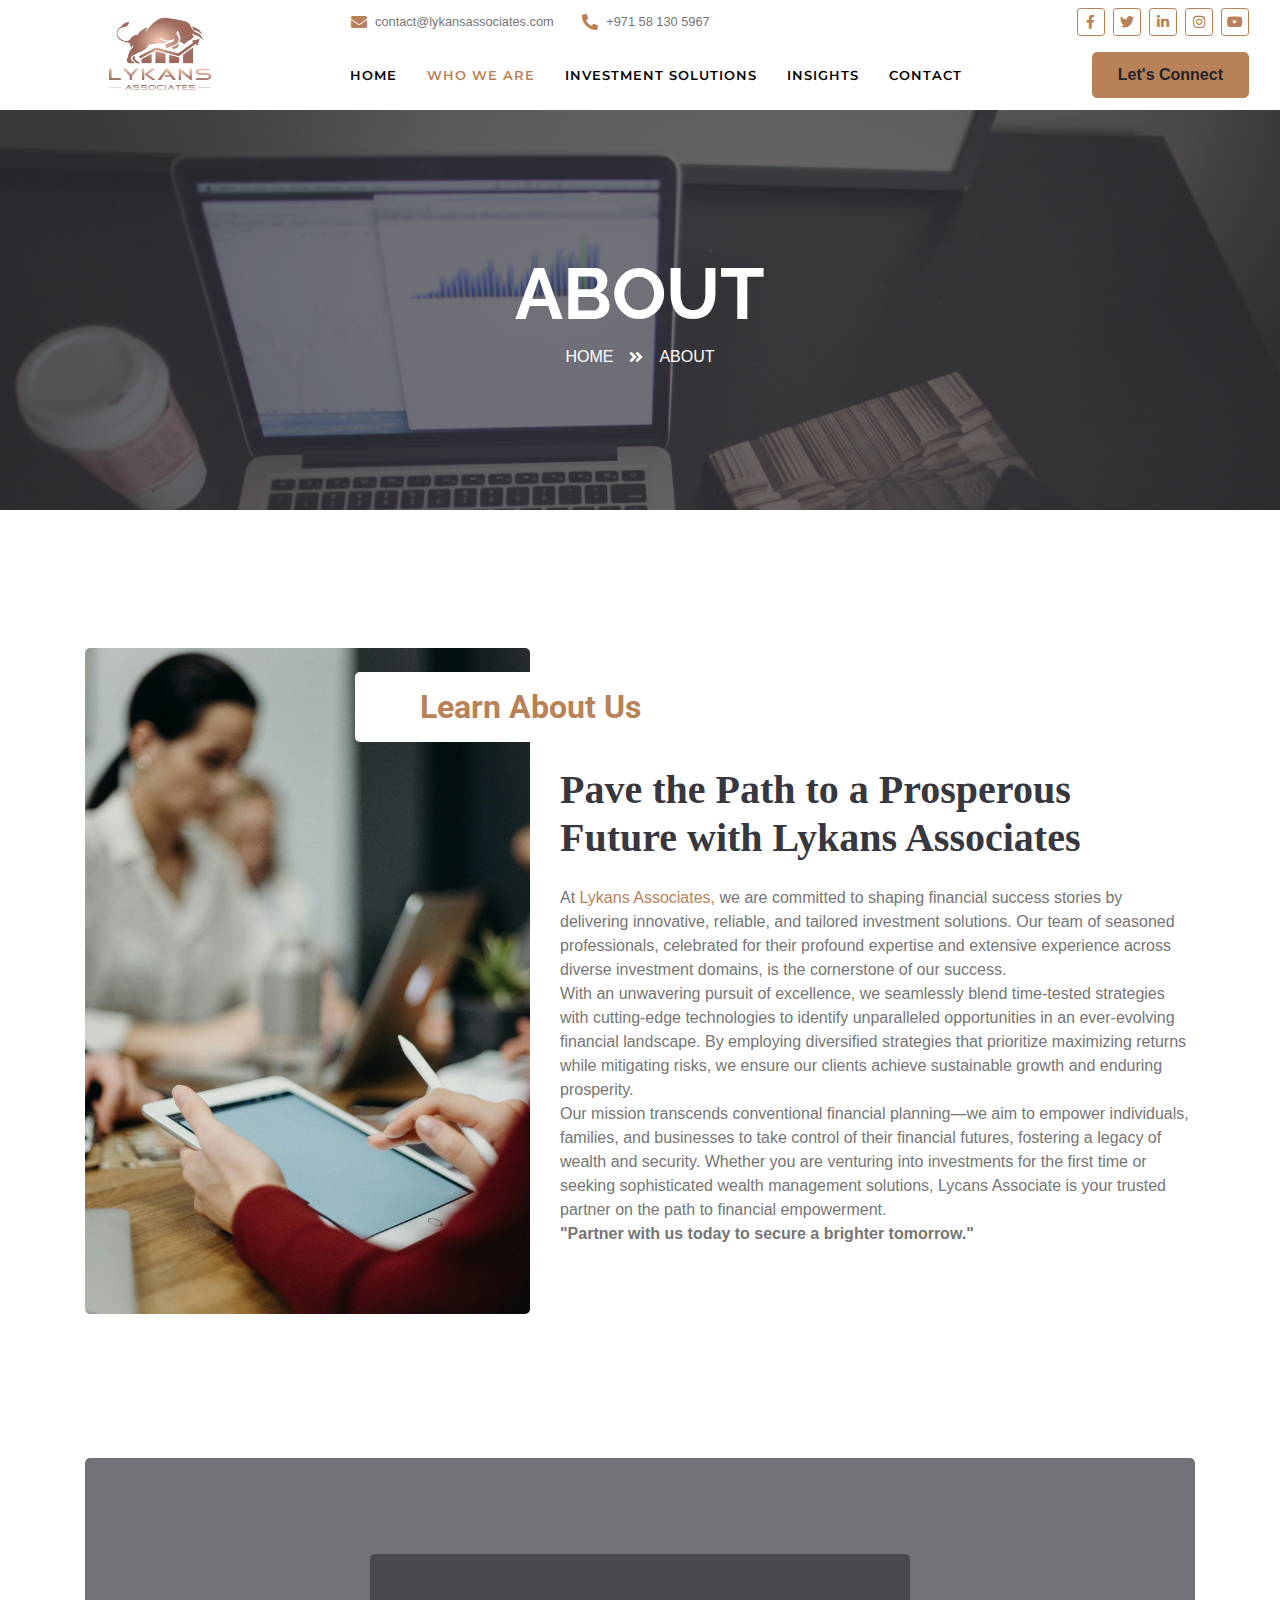
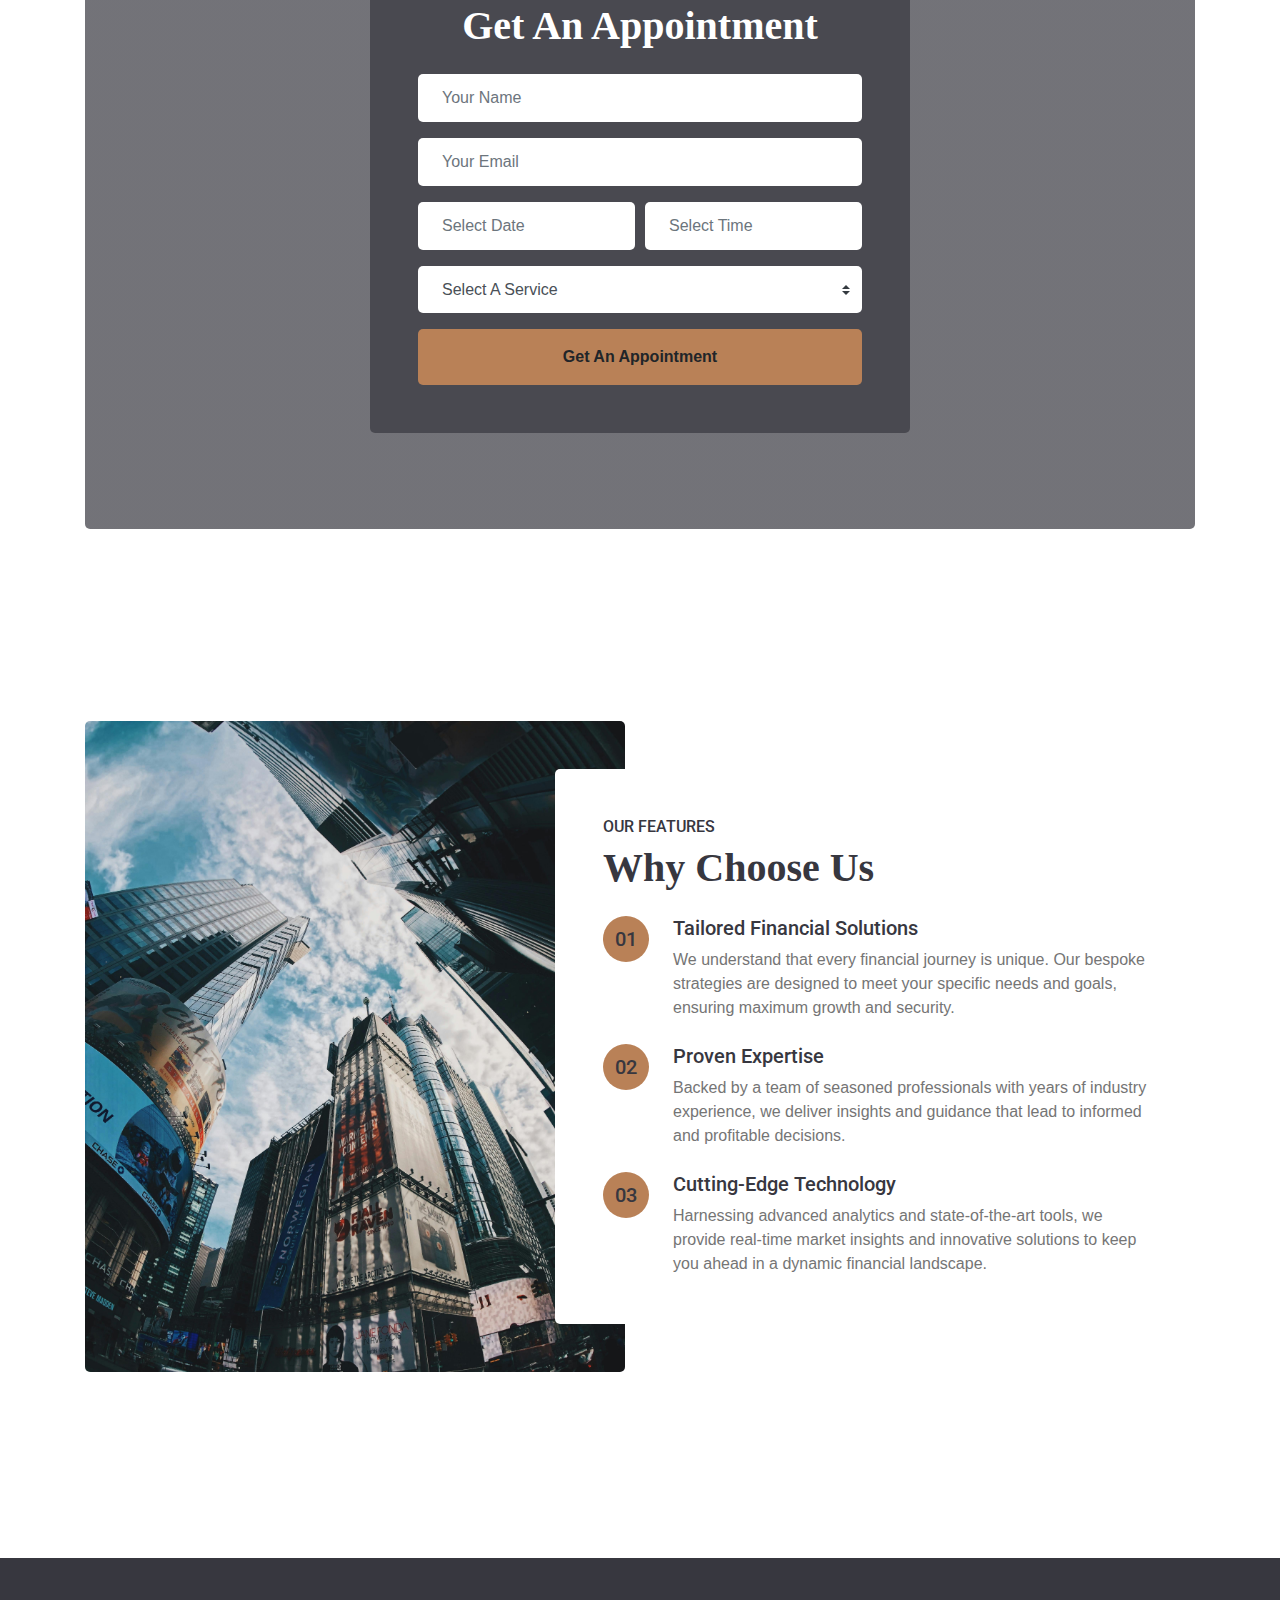
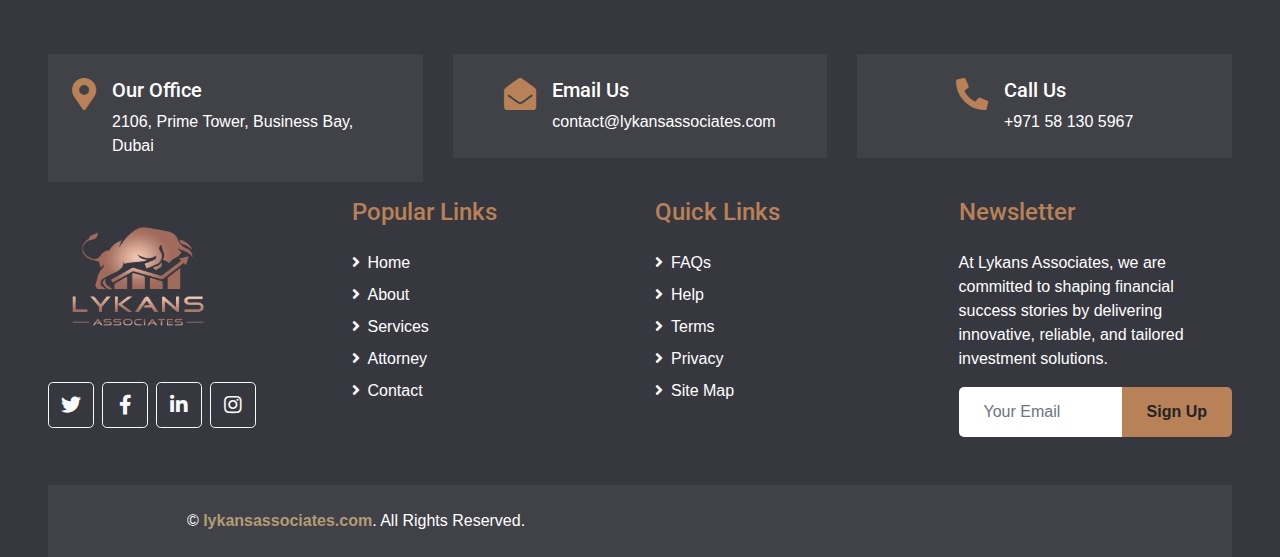
==== commit bcaaf47b: "Update about.html" ====
--- a/about.html
+++ b/about.html
@@ -41,7 +41,7 @@
                 </a>
             </div>
             <div class="col-lg-9">
-                <div class="row bg-white border-bottom d-none d-lg-flex">
+                <div class="row bg-white d-none d-lg-flex">
                     <div class="col-lg-7 text-left">
                         <div class="h-100 d-inline-flex align-items-center py-2 px-3">
                             <i class="fa fa-envelope text-primary mr-2"></i>
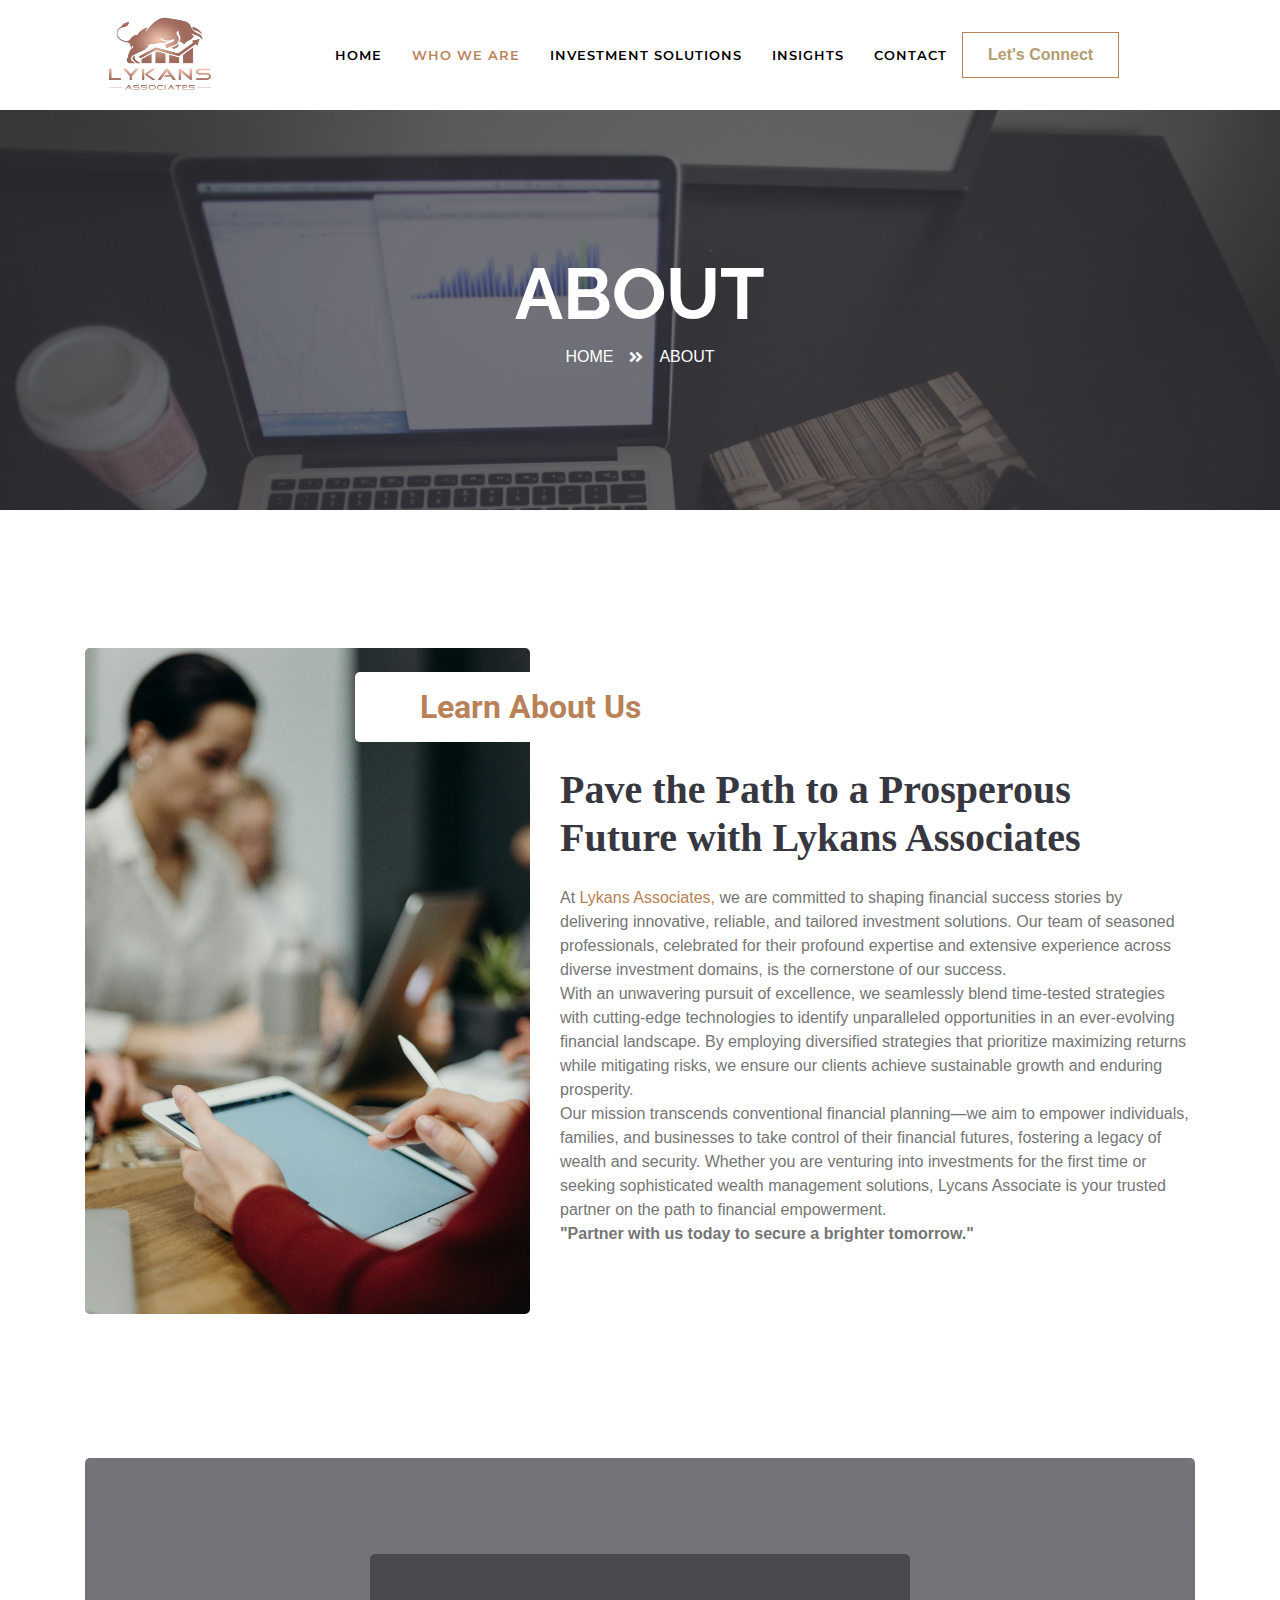
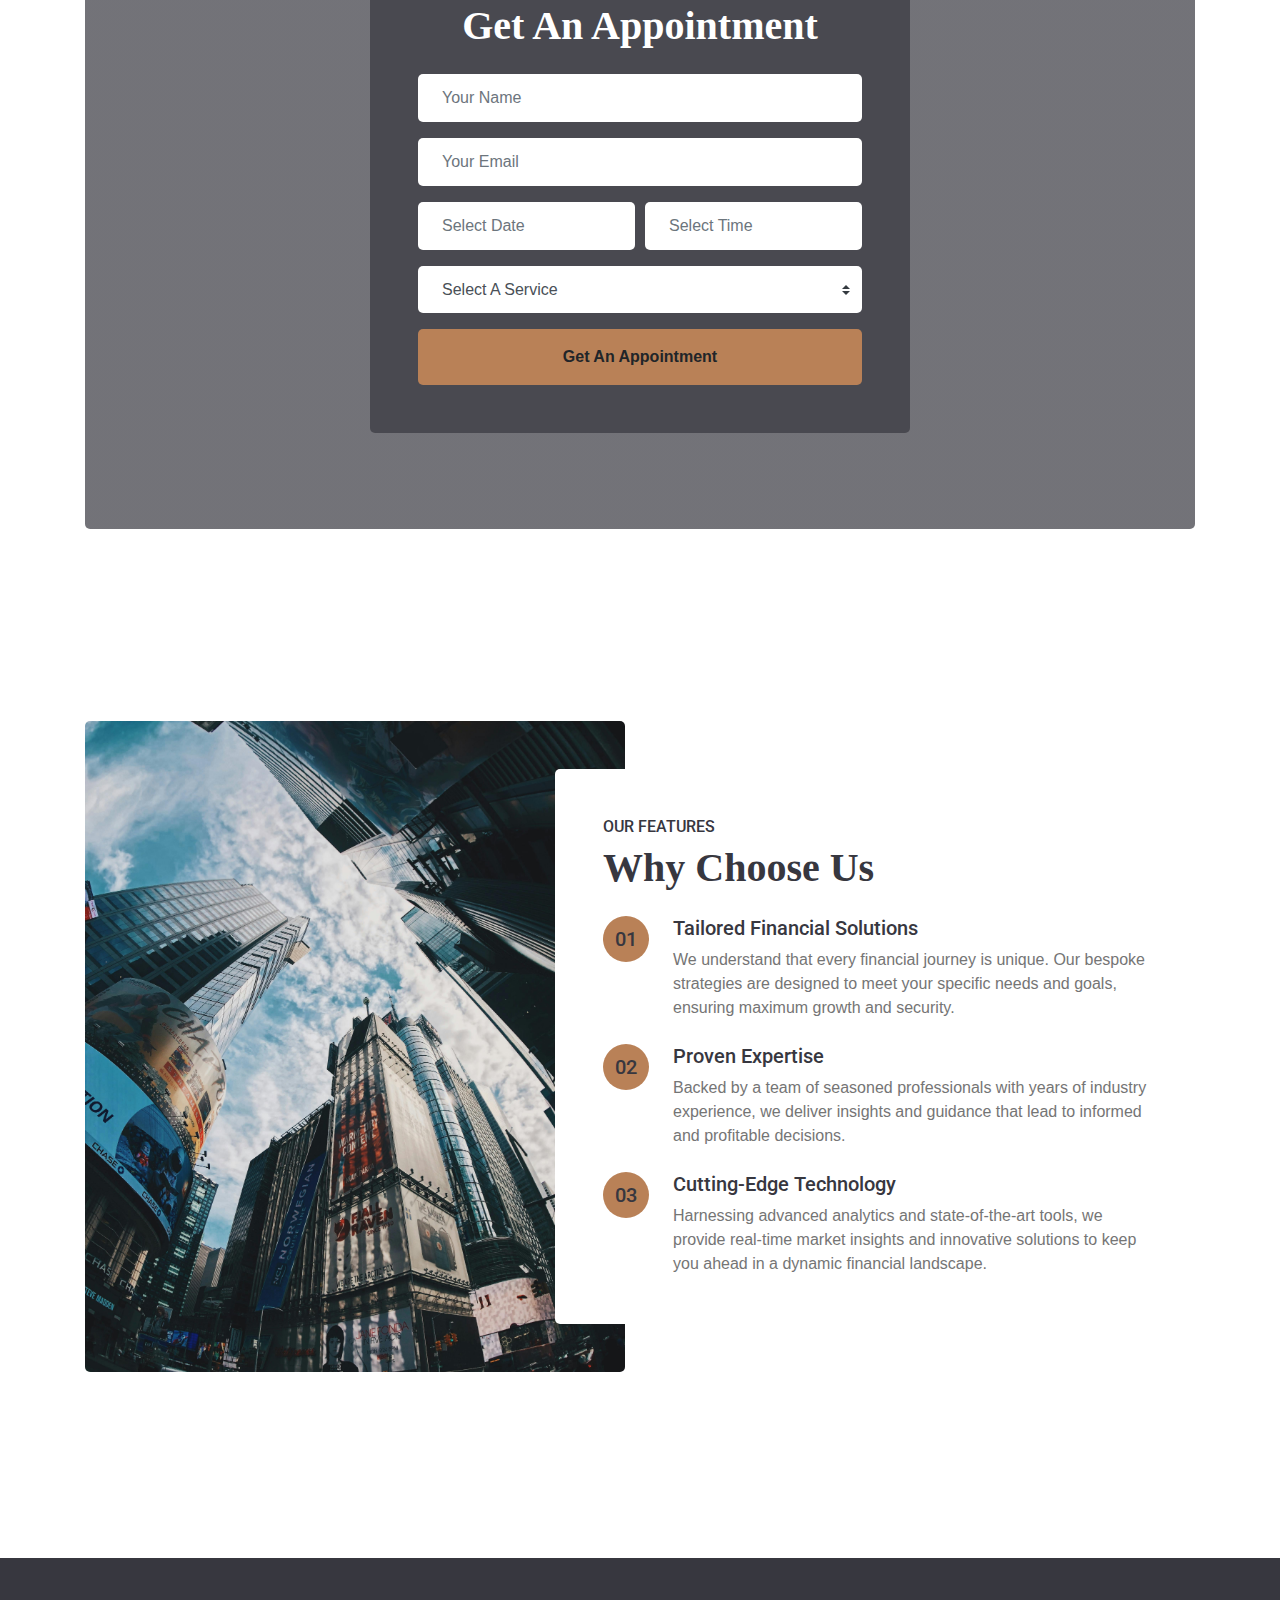
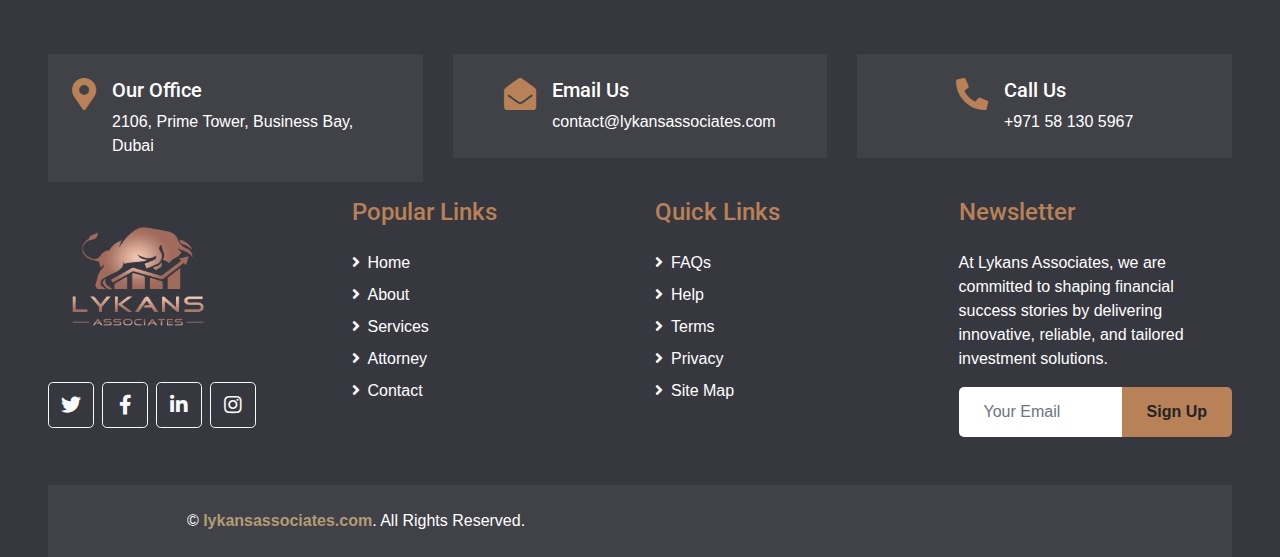
==== commit 1234586f: "Update about.html" ====
--- a/about.html
+++ b/about.html
@@ -40,38 +40,6 @@
                     <img src="./img/Lykans_Assoc._balck_logo-removebg-preview.png" alt="">
                 </a>
             </div>
-            <div class="col-lg-9">
-                <div class="row bg-white d-none d-lg-flex">
-                    <div class="col-lg-7 text-left">
-                        <div class="h-100 d-inline-flex align-items-center py-2 px-3">
-                            <i class="fa fa-envelope text-primary mr-2"></i>
-                            <small>contact@lykansassociates.com</small>
-                        </div>
-                        <div class="h-100 d-inline-flex align-items-center py-2 px-2">
-                            <i class="fa fa-phone-alt text-primary mr-2"></i>
-                            <small>+971 58 130 5967</small>
-                        </div>
-                    </div>
-                    <div class="col-lg-5 text-right">
-                        <div class="d-inline-flex align-items-center p-2">
-                            <a class="btn btn-sm btn-outline-primary btn-sm-square mr-2" href="">
-                                <i class="fab fa-facebook-f"></i>
-                            </a>
-                            <a class="btn btn-sm btn-outline-primary btn-sm-square mr-2" href="">
-                                <i class="fab fa-twitter"></i>
-                            </a>
-                            <a class="btn btn-sm btn-outline-primary btn-sm-square mr-2" href="">
-                                <i class="fab fa-linkedin-in"></i>
-                            </a>
-                            <a class="btn btn-sm btn-outline-primary btn-sm-square mr-2" href="">
-                                <i class="fab fa-instagram"></i>
-                            </a>
-                            <a class="btn btn-sm btn-outline-primary btn-sm-square mr-2" href="">
-                                <i class="fab fa-youtube"></i>
-                            </a>
-                        </div>
-                    </div>
-                </div>
                 <nav class="navbar navbar-expand-lg bg-white navbar-light p-0">
                     <a href="index.html" class="navbar-brand d-block d-lg-none">
                         <img width="90px" height="90px" src="./img/Lykans_Assoc._balck_logo-removebg-preview.png"
--- a/css/style.css
+++ b/css/style.css
@@ -10038,6 +10038,12 @@
 .tradingview-widget-copyright a:active .blue-text {
   color: white;
 }
+.btn1 { 
+  color: #B49C73;
+  background-color: white;
+  border-radius: 0px;
+  padding: 10px 25px;
+}
 
 /* Responsive Styles */
 @media (max-width: 768px) {
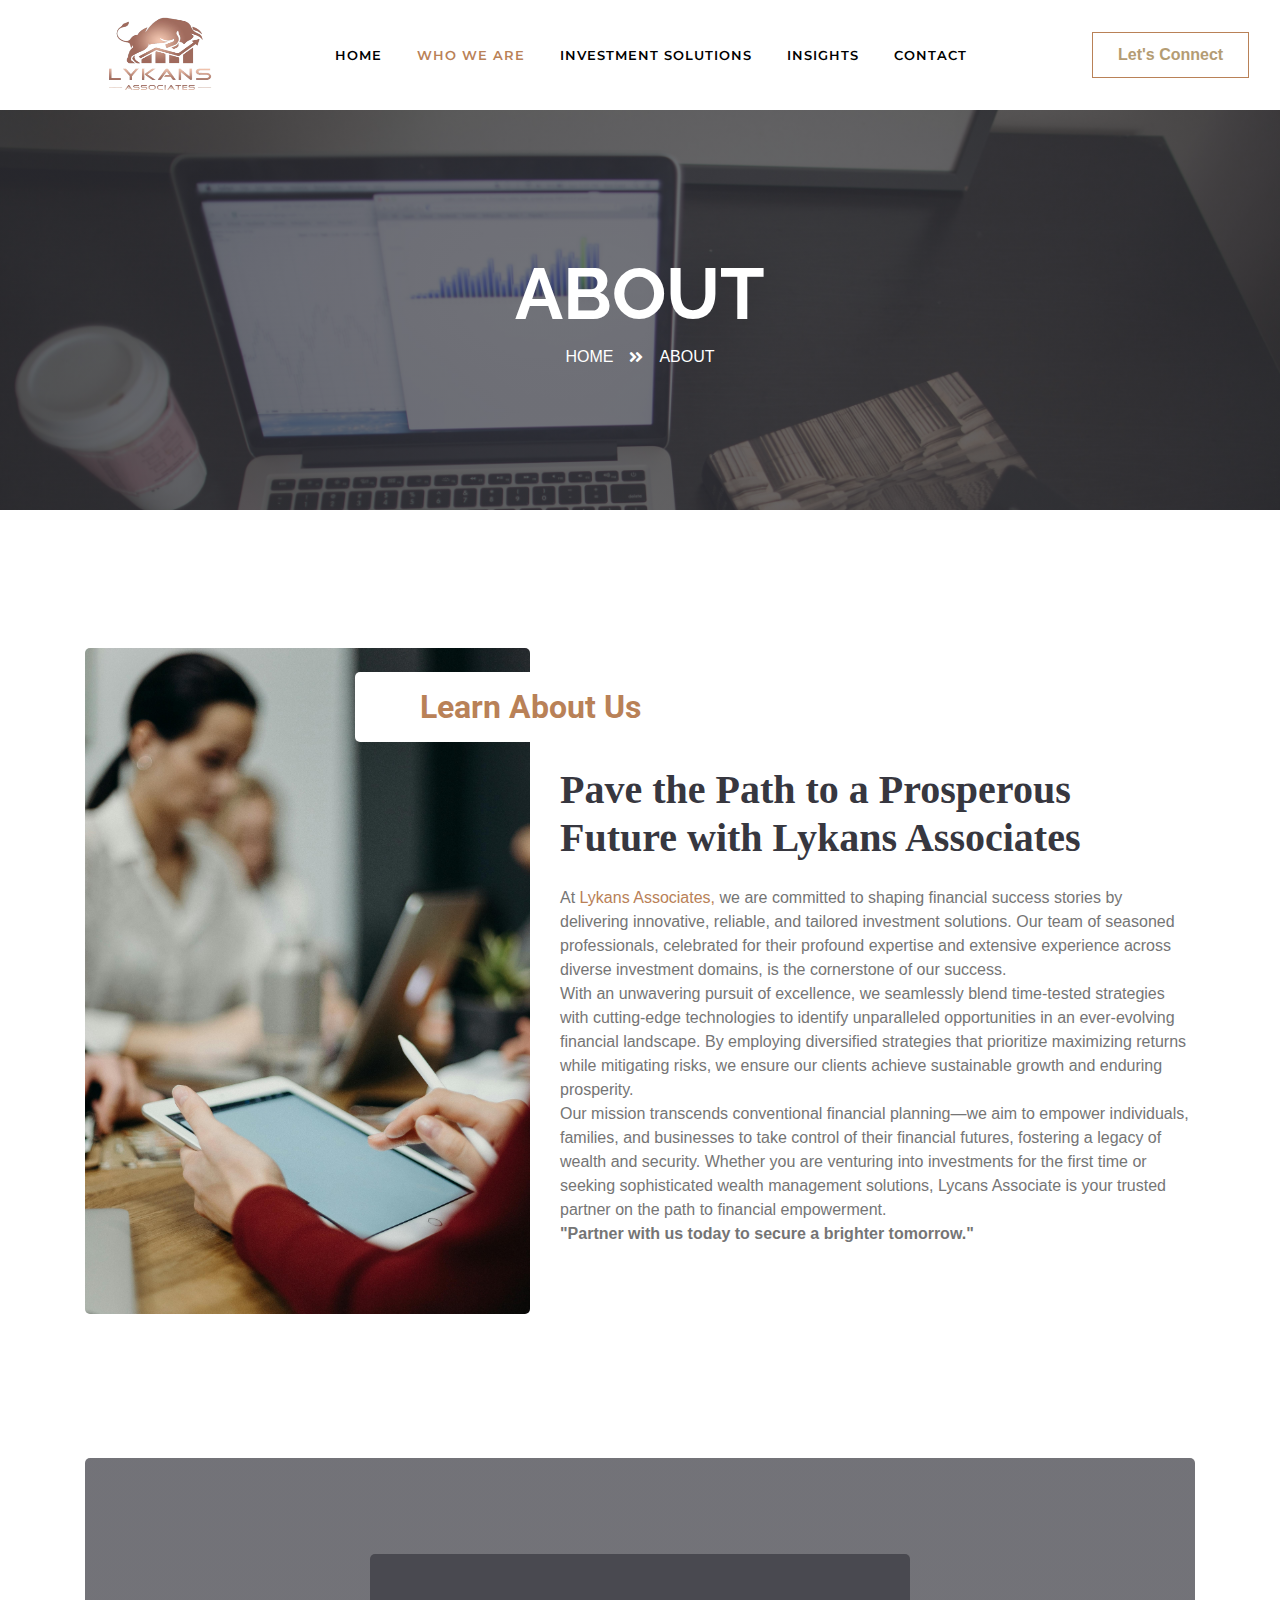
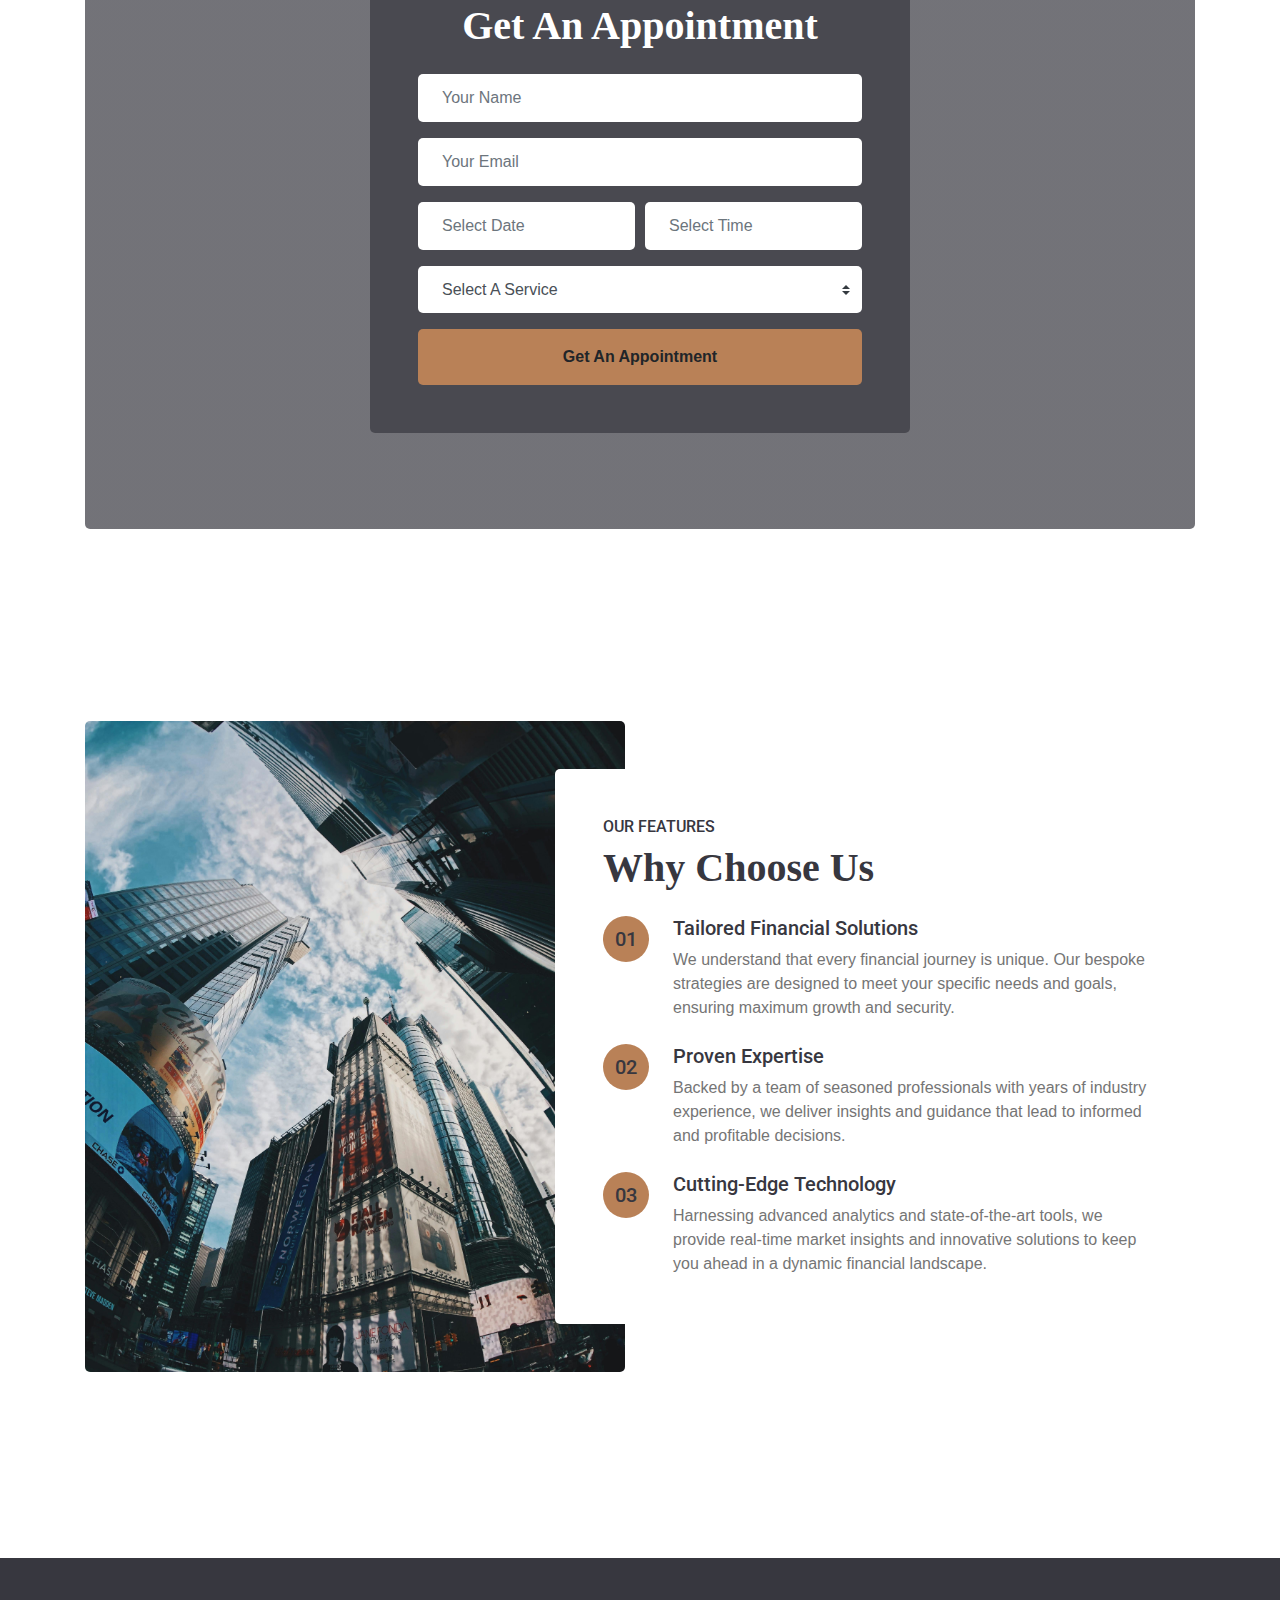
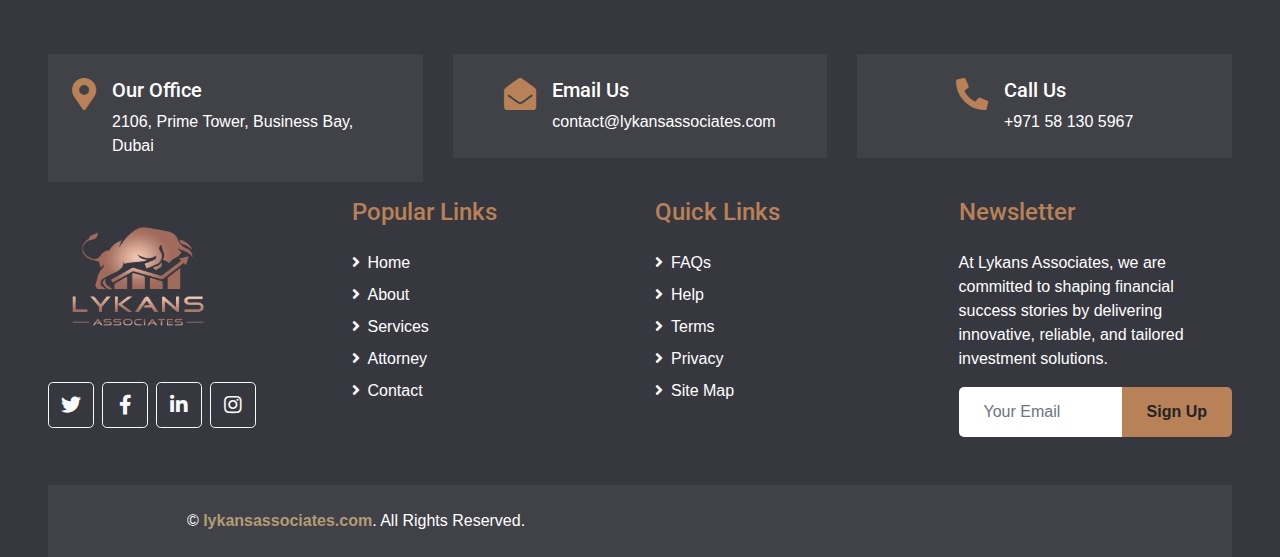
==== commit 79f33515: "Update about.html" ====
--- a/about.html
+++ b/about.html
@@ -52,8 +52,8 @@
                         <div class="navbar-nav mr-auto py-0">
                             <a href="index.html" class="nav-item nav-link">Home</a>
                             <a href="about.html" class="nav-item nav-link active">Who We Are</a>
-                            <a href="service.html" class="nav-item nav-link">Investment Solutions</a>
-                            <a href="team.html" class="nav-item nav-link">Insights</a>
+                            <a href="index.html#why" class="nav-item nav-link">Investment Solutions</a>
+                            <a href="index.html#bog" class="nav-item nav-link">Insights</a>
                             <a href="contact.html" class="nav-item nav-link">Contact</a>
                         </div>
                          <a href="#Connect" class="btn btn1 btn-primary mr-3 d-none d-lg-block">Let's Connect</a>
--- a/css/style.css
+++ b/css/style.css
@@ -4129,6 +4129,7 @@
 }
 
 .navbar-nav {
+  gap:5px;
   display: flex;
   flex-direction: column;
   padding-left: 0;
@@ -10039,10 +10040,84 @@
   color: white;
 }
 .btn1 { 
+  margin-left:110px;
   color: #B49C73;
   background-color: white;
   border-radius: 0px;
   padding: 10px 25px;
+}
+.blog-section {
+  max-width: 1200px;
+  margin: 0 auto;
+  padding: 20px;
+  background-color:gainsboro;
+}
+
+.blog {
+  display: flex;
+  flex-direction: row;
+  align-items: center;
+  background-color: #fff;
+  margin: 20px 0;
+  margin-bottom: 70px;
+  overflow: hidden;
+  opacity: 0;
+  transform: translateY(20px);
+  transition: opacity 0.6s ease, transform 0.6s ease;
+}
+
+.blog .content img {
+  width: 50%;
+  height: auto;
+  object-fit: cover;
+}
+
+.blog-content {
+  padding: 20px;
+}
+
+.blog-title {
+  font-family: 'Playfair Display', serif;
+  text-transform: uppercase;
+  font-size: 1.8rem;
+  margin: 0 0 10px;
+  color: #b98157;
+}
+
+.blog-description {
+  border:1px solid white ;
+  font-size: 1rem;
+  color: #666;
+}
+
+.blog.show {
+  opacity: 1;
+  transform: translateY(0);
+}
+.content {
+  position: relative;
+  display: inline-block;
+  margin: 20px;
+  cursor: pointer;
+}
+
+.hover-text {
+  visibility: hidden;
+  opacity: 0;
+  position: absolute;
+  bottom: 0;
+  left: 50%;
+  width: 100%;
+  transform: translateX(-50%);
+  background-color: rgba(0, 0, 0, 0.7);
+  color: #fff;
+  padding: 10px;
+  border-radius: 5px;
+  transition: opacity 0.3s ease-in-out;
+}
+.hover-text h3{
+  font-family: 'Playfair Display', serif;
+  color: #b98157;
 }
 
 /* Responsive Styles */
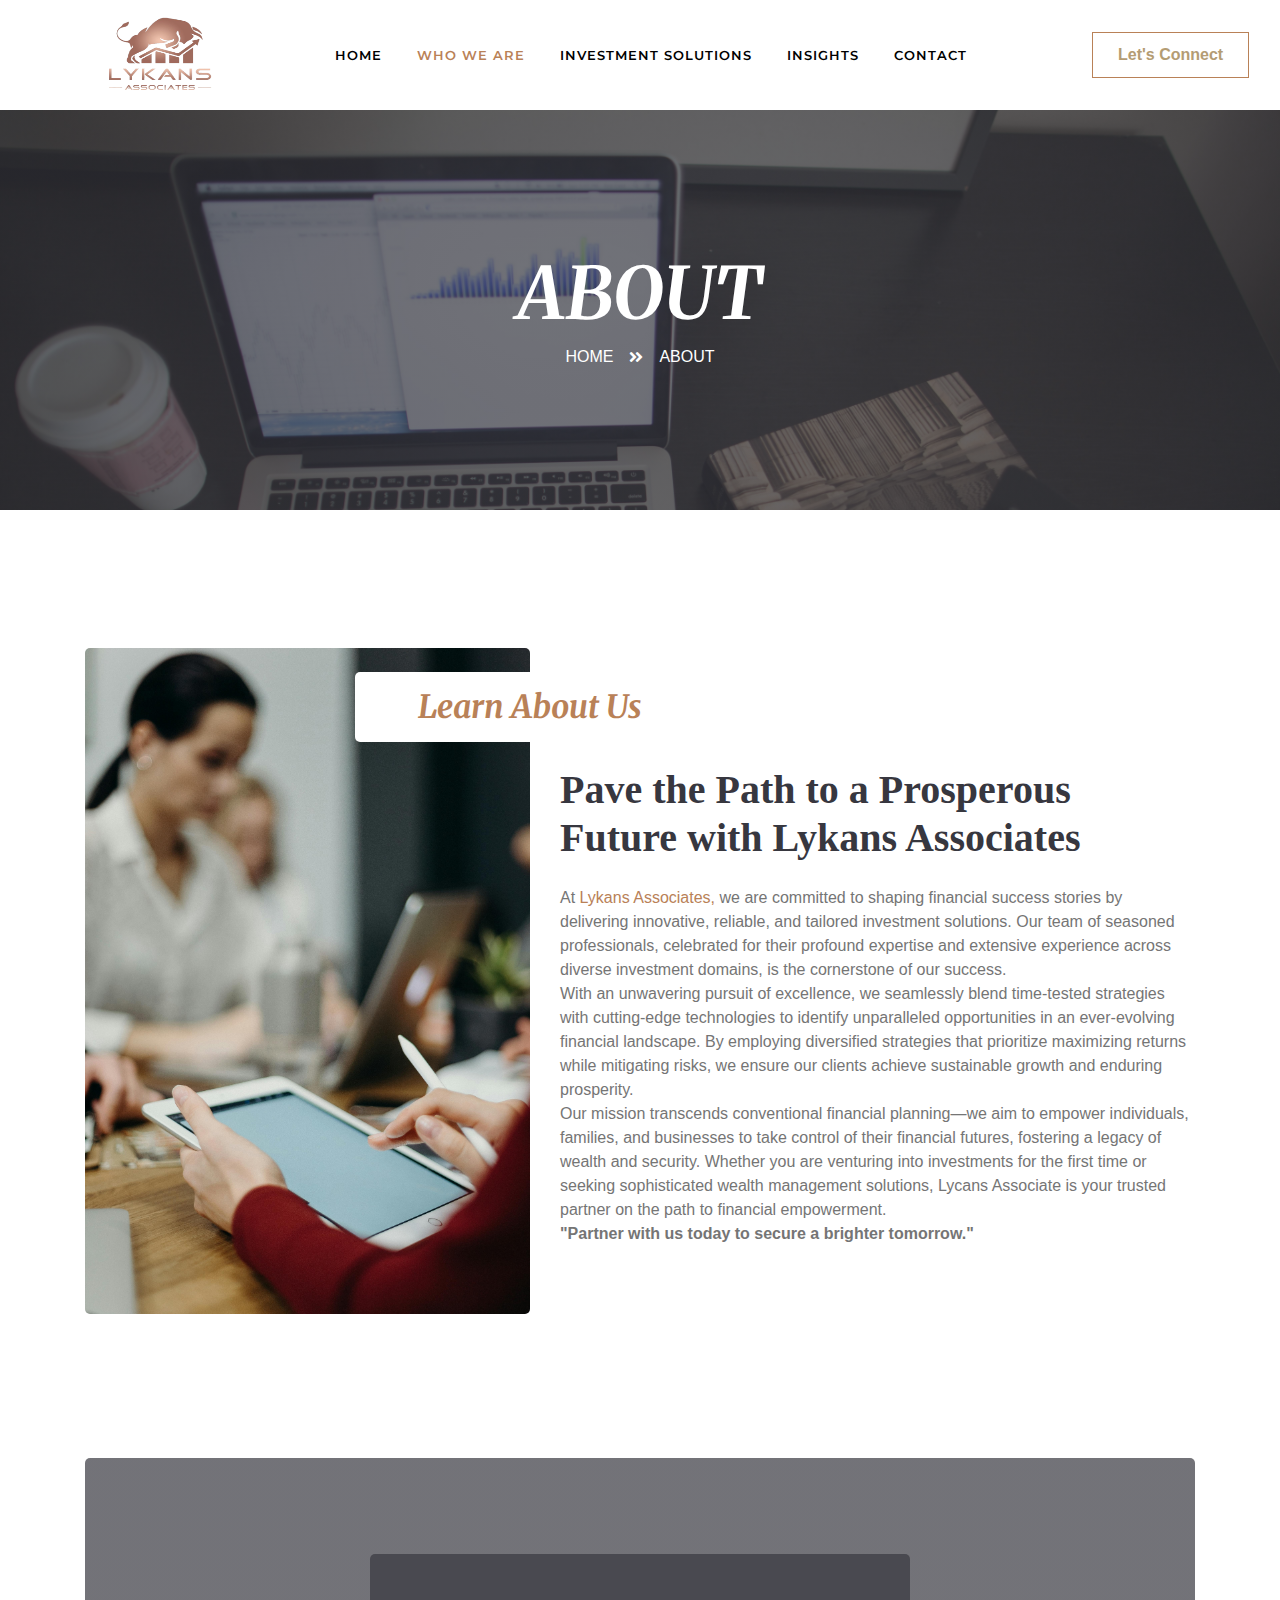
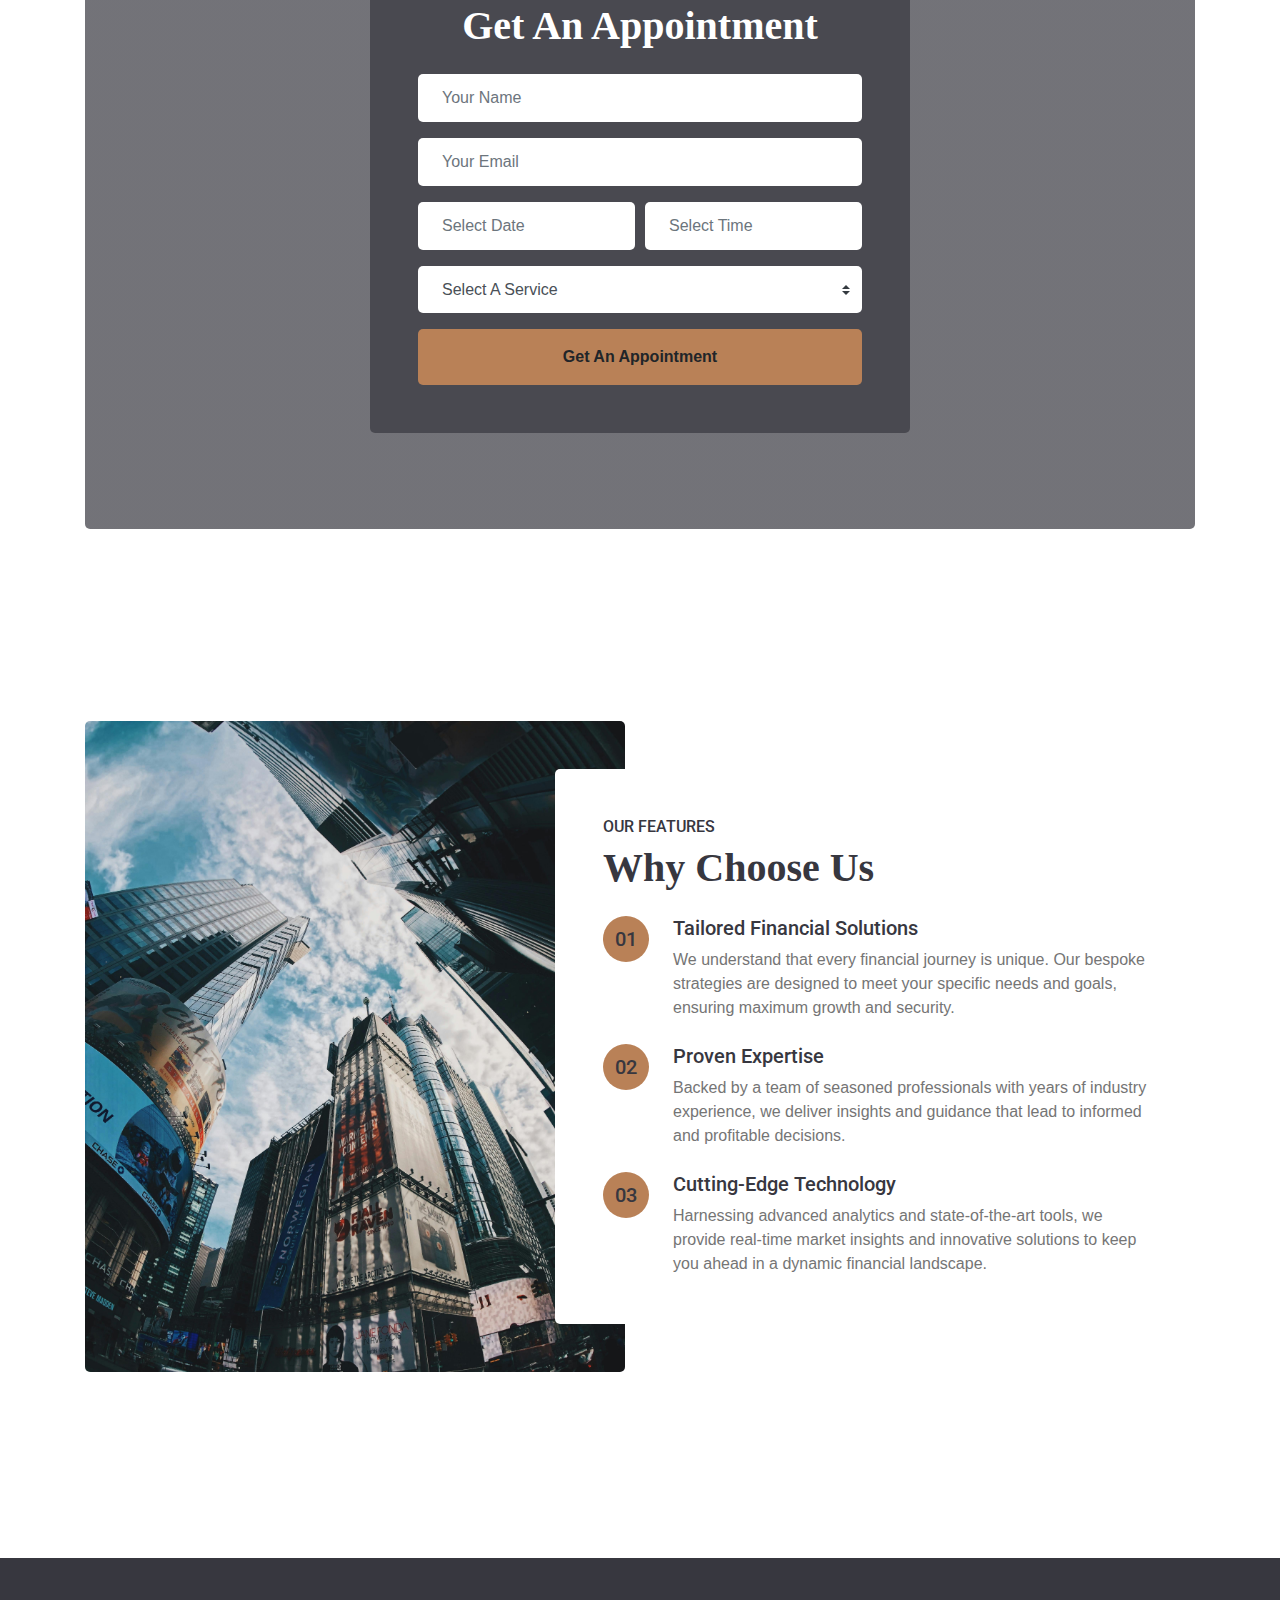
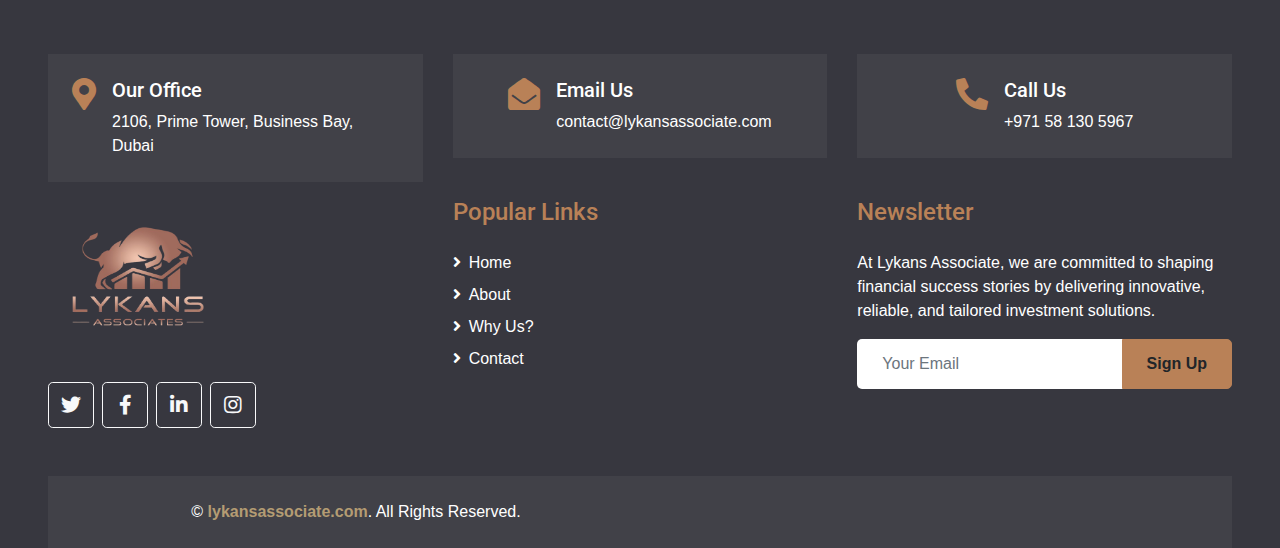
==== commit 20226647: "Update about.html" ====
--- a/about.html
+++ b/about.html
@@ -232,7 +232,7 @@
         </div>
     </div>
 
-    <!-- Footer Start -->
+   <!-- Footer Start -->
     <div class="container-fluid bg-secondary text-white pt-5 px-sm-3 px-md-5" style="margin-top: 90px;">
         <div class="row mt-5">
             <div class="col-lg-4">
@@ -249,7 +249,7 @@
                     <i class="fa fa-2x fa-envelope-open text-primary"></i>
                     <div class="ml-3">
                         <h5 class="text-white">Email Us</h5>
-                        <p class="m-0">contact@lykansassociates.com</p>
+                        <p class="m-0">contact@lykansassociate.com</p>
                     </div>
                 </div>
             </div>
@@ -264,11 +264,10 @@
             </div>
         </div>
         <div class="row pt-3">
-            <div class="col-lg-3 col-md-6 mb-5">
+            <div class="col-lg-4 col-md-6 mb-5">
                 <a href="index.html" class="navbar-brand">
                     <img width="180px" height="150px" src="./img/Lykans_Assoc._balck_logo-removebg-preview.png" alt="">
                 </a>
-                <p></p>
                 <div class="d-flex justify-content-start mt-4">
                     <a class="btn btn-lg btn-outline-light btn-lg-square mr-2" href="#"><i
                             class="fab fa-twitter"></i></a>
@@ -279,29 +278,18 @@
                     <a class="btn btn-lg btn-outline-light btn-lg-square" href="#"><i class="fab fa-instagram"></i></a>
                 </div>
             </div>
-            <div class="col-lg-3 col-md-6 mb-5">
+            <div class="col-lg-4 col-md-6 mb-5">
                 <h4 class="font-weight-semi-bold text-primary mb-4">Popular Links</h4>
                 <div class="d-flex flex-column justify-content-start">
                     <a class="text-white mb-2" href="index.html"><i class="fa fa-angle-right mr-2"></i>Home</a>
-                    <a class="text-white mb-2" href="#"><i class="fa fa-angle-right mr-2"></i>About</a>
-                    <a class="text-white mb-2" href="#"><i class="fa fa-angle-right mr-2"></i>Services</a>
-                    <a class="text-white mb-2" href="#"><i class="fa fa-angle-right mr-2"></i>Attorney</a>
-                    <a class="text-white" href="#"><i class="fa fa-angle-right mr-2"></i>Contact</a>
-                </div>
-            </div>
-            <div class="col-lg-3 col-md-6 mb-5">
-                <h4 class="font-weight-semi-bold text-primary mb-4">Quick Links</h4>
-                <div class="d-flex flex-column justify-content-start">
-                    <a class="text-white mb-2" href="#"><i class="fa fa-angle-right mr-2"></i>FAQs</a>
-                    <a class="text-white mb-2" href="#"><i class="fa fa-angle-right mr-2"></i>Help</a>
-                    <a class="text-white mb-2" href="#"><i class="fa fa-angle-right mr-2"></i>Terms</a>
-                    <a class="text-white mb-2" href="#"><i class="fa fa-angle-right mr-2"></i>Privacy</a>
-                    <a class="text-white" href="#"><i class="fa fa-angle-right mr-2"></i>Site Map</a>
-                </div>
-            </div>
-            <div class="col-lg-3 col-md-6 mb-5">
+                    <a class="text-white mb-2" href="about.html"><i class="fa fa-angle-right mr-2"></i>About</a>
+                    <a class="text-white mb-2" href="#why"><i class="fa fa-angle-right mr-2"></i>Why Us?</a>
+                    <a class="text-white" href="contact.html"><i class="fa fa-angle-right mr-2"></i>Contact</a>
+                </div>
+            </div>
+            <div class="col-lg-4 col-md-6 mb-5">
                 <h4 class="font-weight-semi-bold text-primary mb-4">Newsletter</h4>
-                <p>At Lykans Associates, we are committed to shaping financial success stories by delivering innovative,
+                <p>At Lykans Associate, we are committed to shaping financial success stories by delivering innovative,
                     reliable, and tailored investment solutions. </p>
                 <div class="w-100">
                     <div class="input-group">
@@ -316,12 +304,14 @@
         </div>
         <div class="row p-4  mx-0" style="background: rgba(256, 256, 256, .05);">
             <div class="col-md-6 text-center text-md-left mb-3 mb-md-0">
-                <p style="text-align: center;" class="m-0 text-white">&copy; <a class="font-weight-bold" href="#">lykansassociates.com</a>. All Rights
+                <p style="text-align: center;" class="m-0 text-white">&copy; <a class="font-weight-bold"
+                        href="#">lykansassociate.com</a>. All Rights
                     Reserved.</p>
             </div>
         </div>
     </div>
     <!-- Footer End -->
+
 
 
     <!-- Back to Top -->
--- a/css/style.css
+++ b/css/style.css
@@ -1,3 +1,4 @@
+@import url('https://fonts.googleapis.com/css2?family=Merriweather:ital,wght@0,300;0,400;0,700;0,900;1,300;1,400;1,700;1,900&family=Montserrat:ital,wght@0,100..900;1,100..900&family=Outfit:wght@100..900&family=Poppins:ital,wght@0,100;0,200;0,300;0,400;0,500;0,600;0,700;0,800;0,900;1,100;1,200;1,300;1,400;1,500;1,600;1,700;1,800;1,900&family=Raleway:ital,wght@0,100..900;1,100..900&display=swap');
 @import url('https://fonts.googleapis.com/css2?family=Montserrat:ital,wght@0,100..900;1,100..900&family=Outfit:wght@100..900&family=Poppins:ital,wght@0,100;0,200;0,300;0,400;0,500;0,600;0,700;0,800;0,900;1,100;1,200;1,300;1,400;1,500;1,600;1,700;1,800;1,900&display=swap');
 @import url('https://fonts.googleapis.com/css2?family=Montserrat:ital,wght@0,100..900;1,100..900&family=Outfit:wght@100..900&family=Poppins:ital,wght@0,100;0,200;0,300;0,400;0,500;0,600;0,700;0,800;0,900;1,100;1,200;1,300;1,400;1,500;1,600;1,700;1,800;1,900&family=Raleway:ital,wght@0,100..900;1,100..900&display=swap');
 :root {
@@ -10119,7 +10120,86 @@
   font-family: 'Playfair Display', serif;
   color: #b98157;
 }
-
+.bg-zoom {
+  animation: bgZoom 15s infinite alternate ease-in-out;
+}
+
+@keyframes bgZoom {
+  0% {
+      transform: scale(1);
+  }
+  100% {
+      transform: scale(1.1);
+  }
+}
+
+.slide-up {
+  animation: slideUp 1.5s ease-in-out;
+}
+
+@keyframes slideUp {
+  0% {
+      transform: translateX(-40px);
+      opacity: 0;
+  }
+  100% {
+      transform: translateY(0);
+      opacity: 1;
+  }
+}
+
+.animated {
+  animation-duration: 2s;
+  animation-fill-mode: both;
+}
+
+.delay-1s {
+  animation-delay: 1s;
+}
+
+.delay-2s {
+  animation-delay: 2s;
+}
+
+.carousel-indicators-custom1 {
+  position: absolute;
+  bottom: 0px;
+  display: flex;
+  flex-direction: column;
+  gap: 10px;
+  z-index: 10;
+}
+
+.circle-btn {
+  width: 15px;
+  height: 15px;
+  border: 2px solid #fff;
+  border-radius: 50%;
+  background-color: transparent;
+  cursor: pointer;
+  transition: all 0.3s ease-in-out;
+}
+.circle-btn:hover{
+  background-color: #b98157;
+  border-color: #b98157;
+}
+.circle-btn.active{
+  background-color: #b98157;
+}
+
+h3{
+  font-family: "Merriweather", serif;
+  font-weight: 300;
+  font-style: italic;
+}
+
+h2{
+  
+    font-family: "Merriweather", serif;
+    font-weight: 300;
+    font-style: italic;
+  
+}
 /* Responsive Styles */
 @media (max-width: 768px) {
   .forex-widget .container, .comm-widget-1 .container {
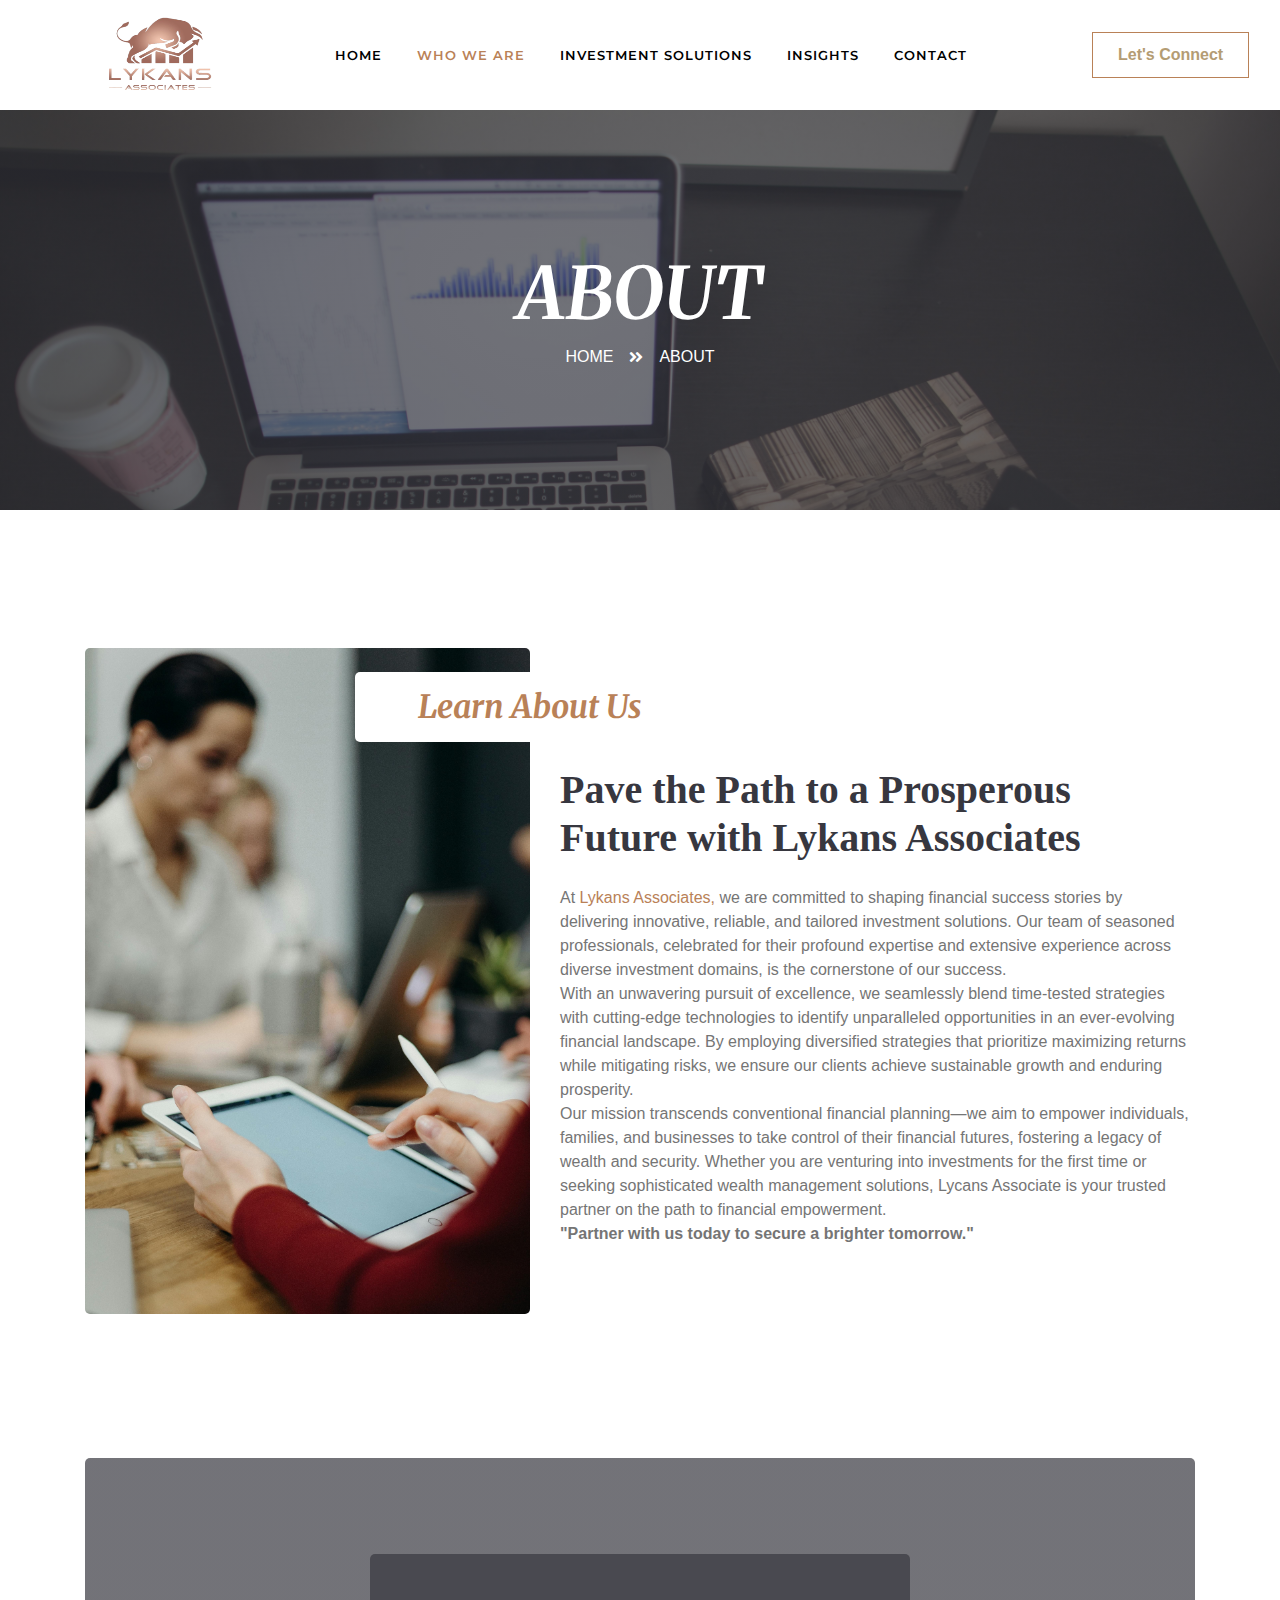
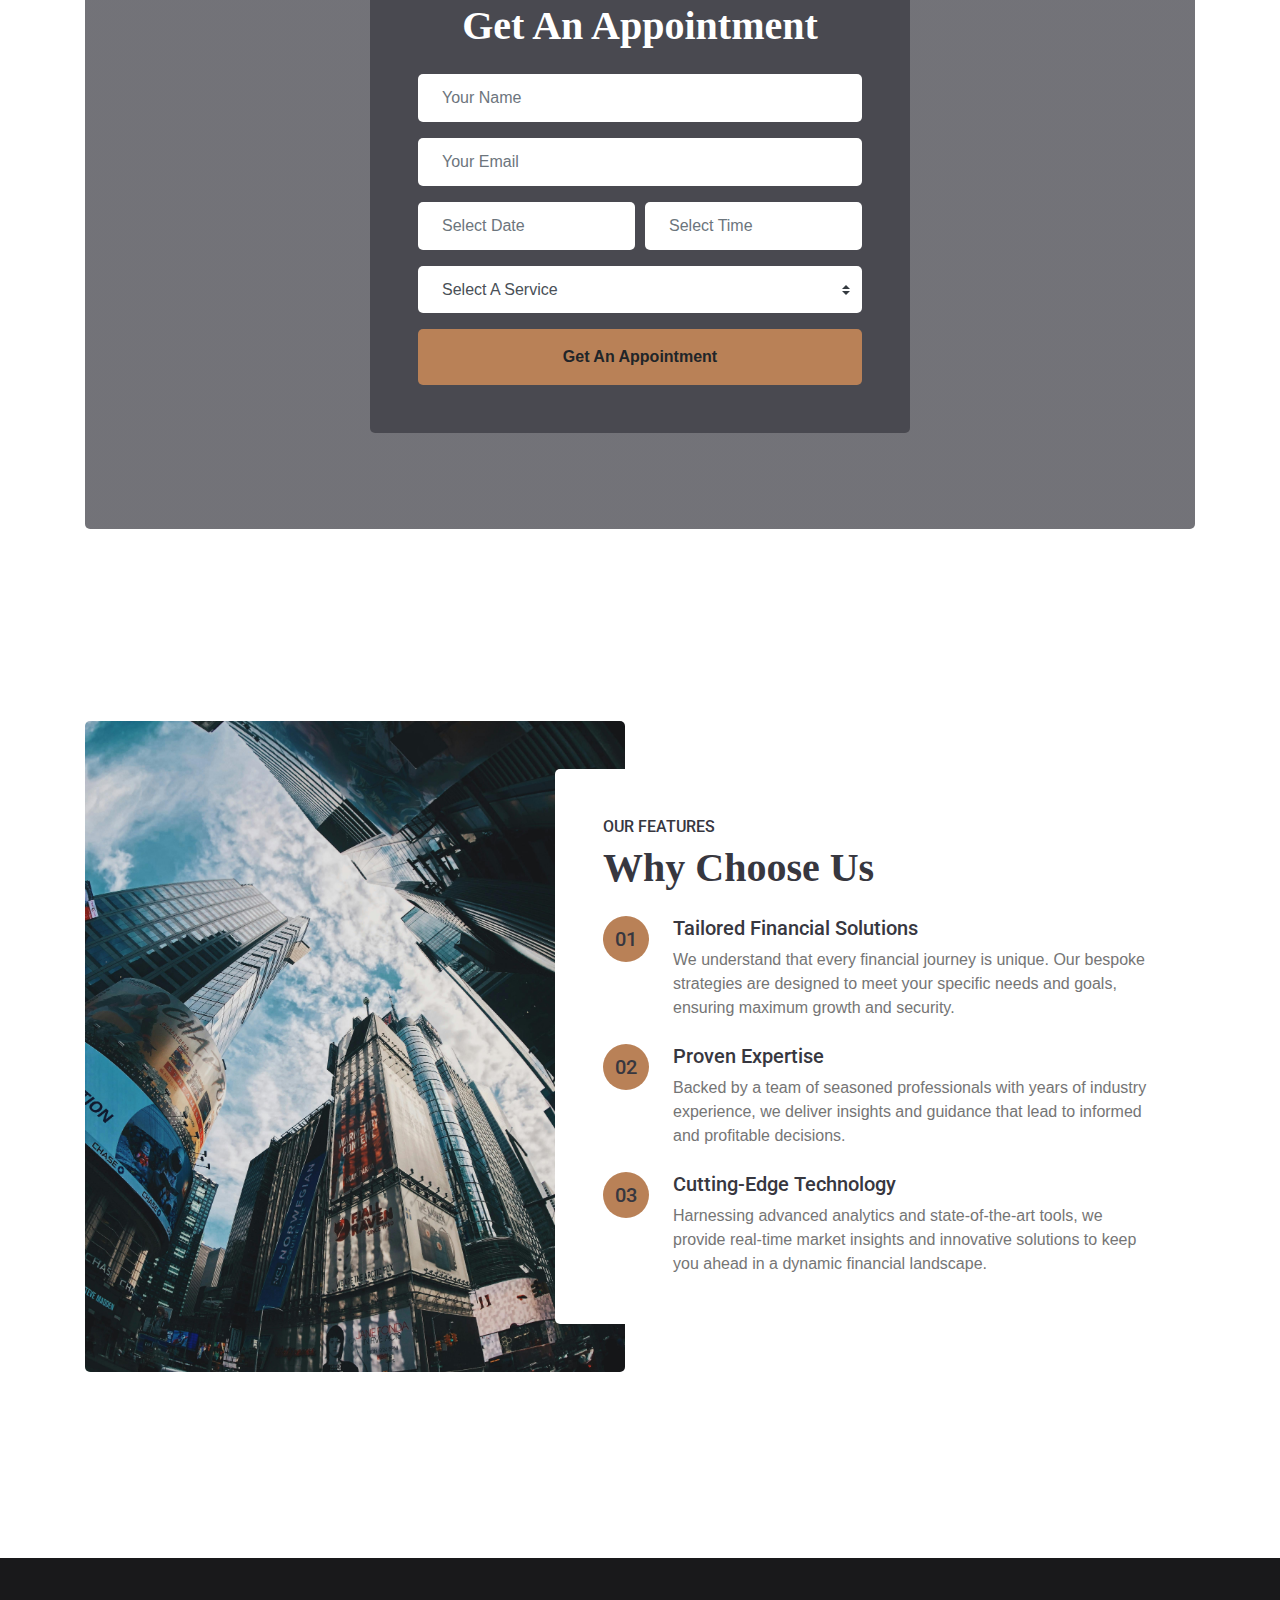
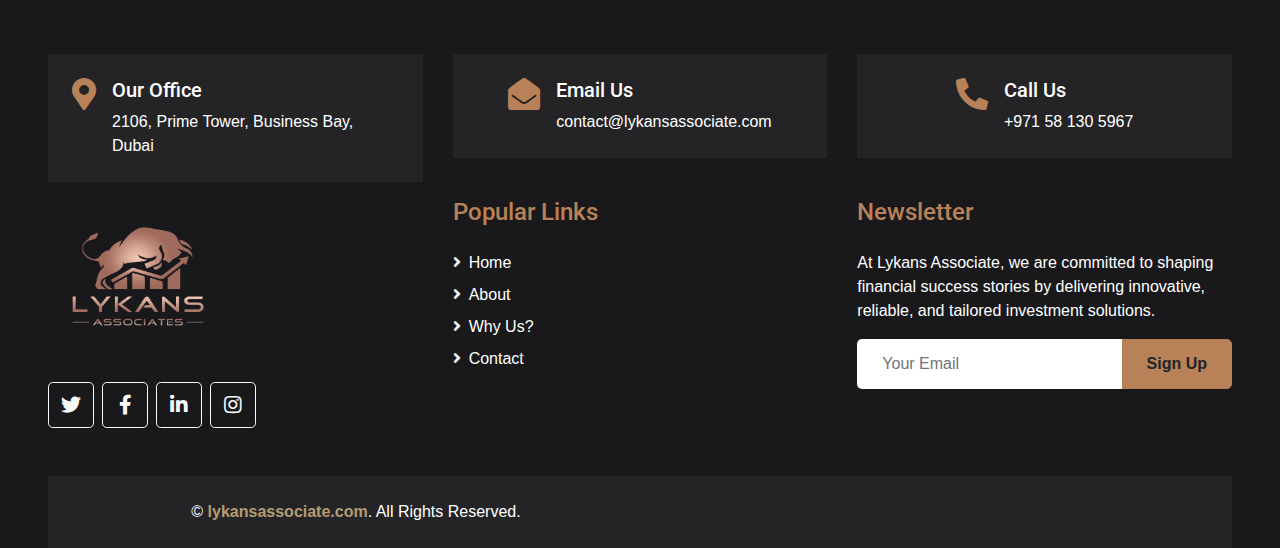
==== commit ce1f84b9: "Update about.html" ====
--- a/about.html
+++ b/about.html
@@ -53,7 +53,7 @@
                             <a href="index.html" class="nav-item nav-link">Home</a>
                             <a href="about.html" class="nav-item nav-link active">Who We Are</a>
                             <a href="index.html#why" class="nav-item nav-link">Investment Solutions</a>
-                            <a href="index.html#bog" class="nav-item nav-link">Insights</a>
+                            <a href="index.html#blog" class="nav-item nav-link">Insights</a>
                             <a href="contact.html" class="nav-item nav-link">Contact</a>
                         </div>
                          <a href="#Connect" class="btn btn1 btn-primary mr-3 d-none d-lg-block">Let's Connect</a>
--- a/css/style.css
+++ b/css/style.css
@@ -6366,7 +6366,7 @@
 }
 
 .bg-secondary {
-  background-color: #37373F !important;
+  background-color: #19191b  !important;
 }
 
 a.bg-secondary:hover, a.bg-secondary:focus,
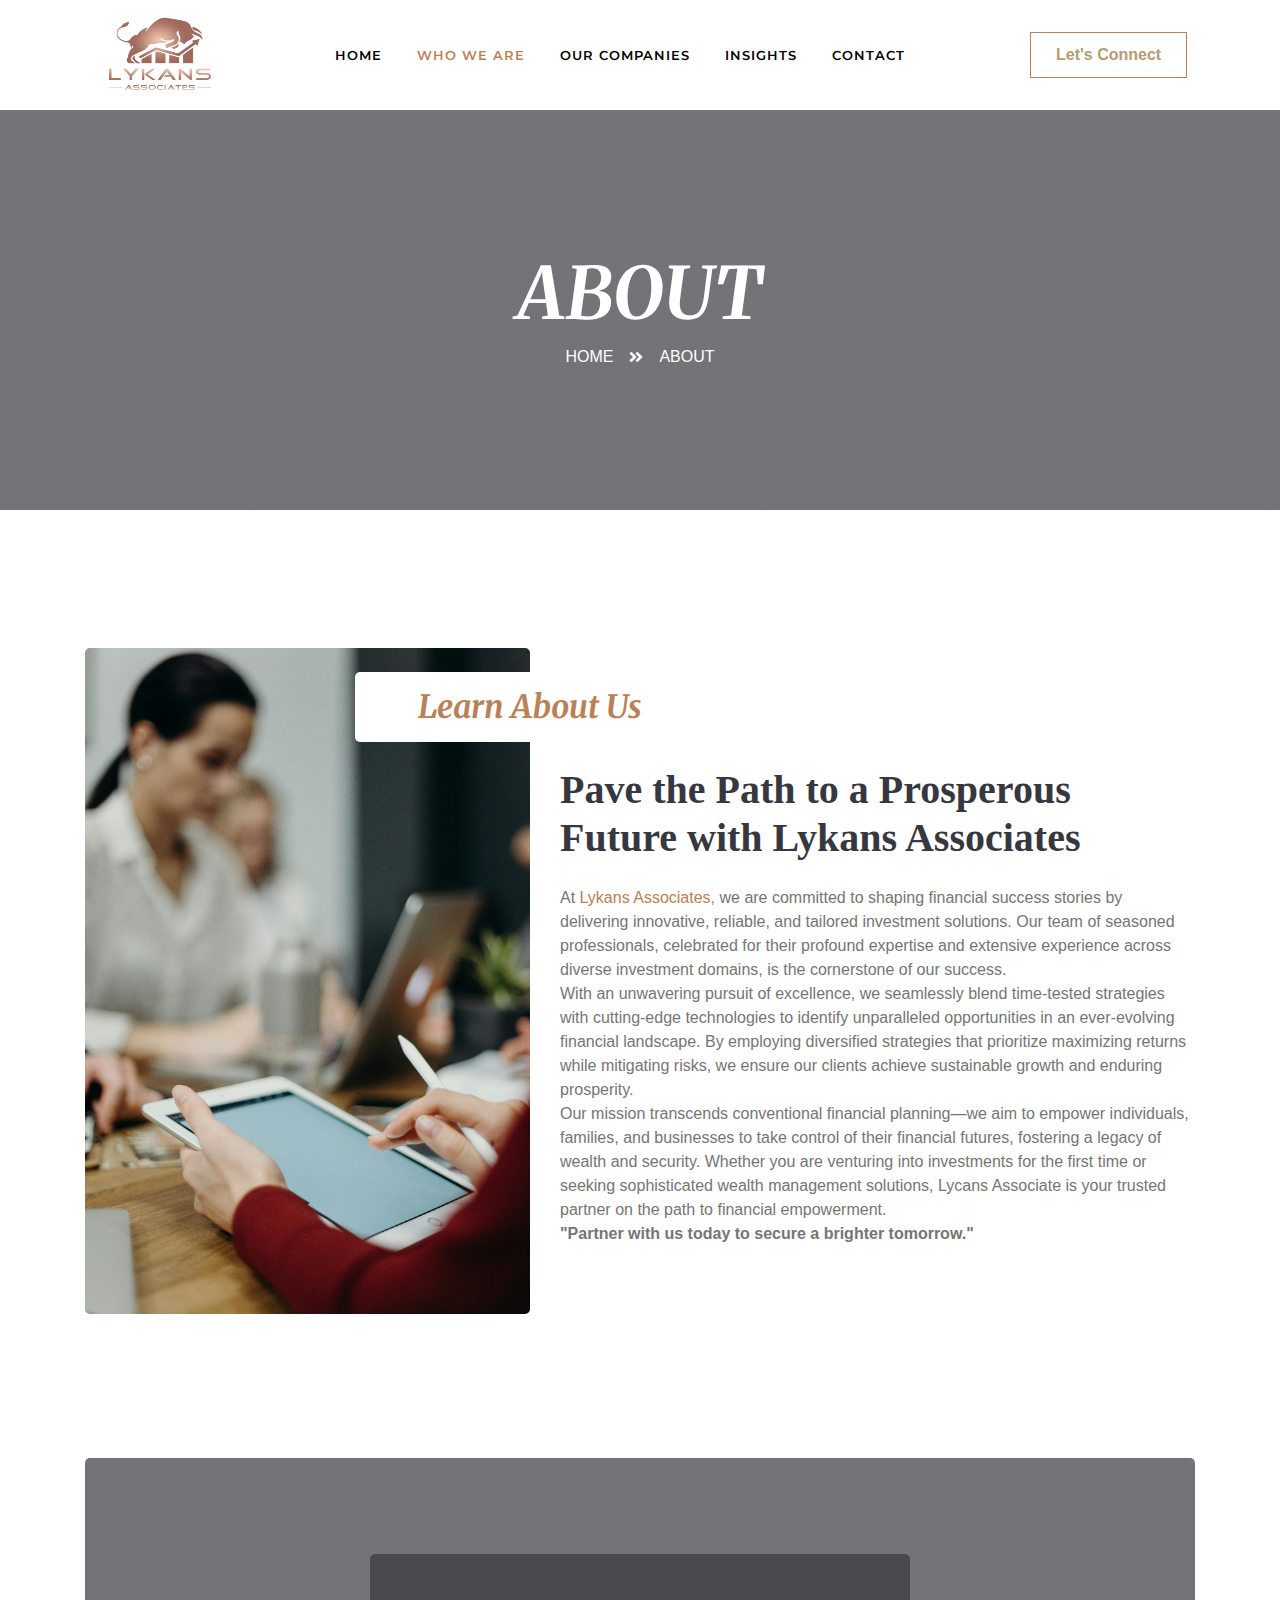
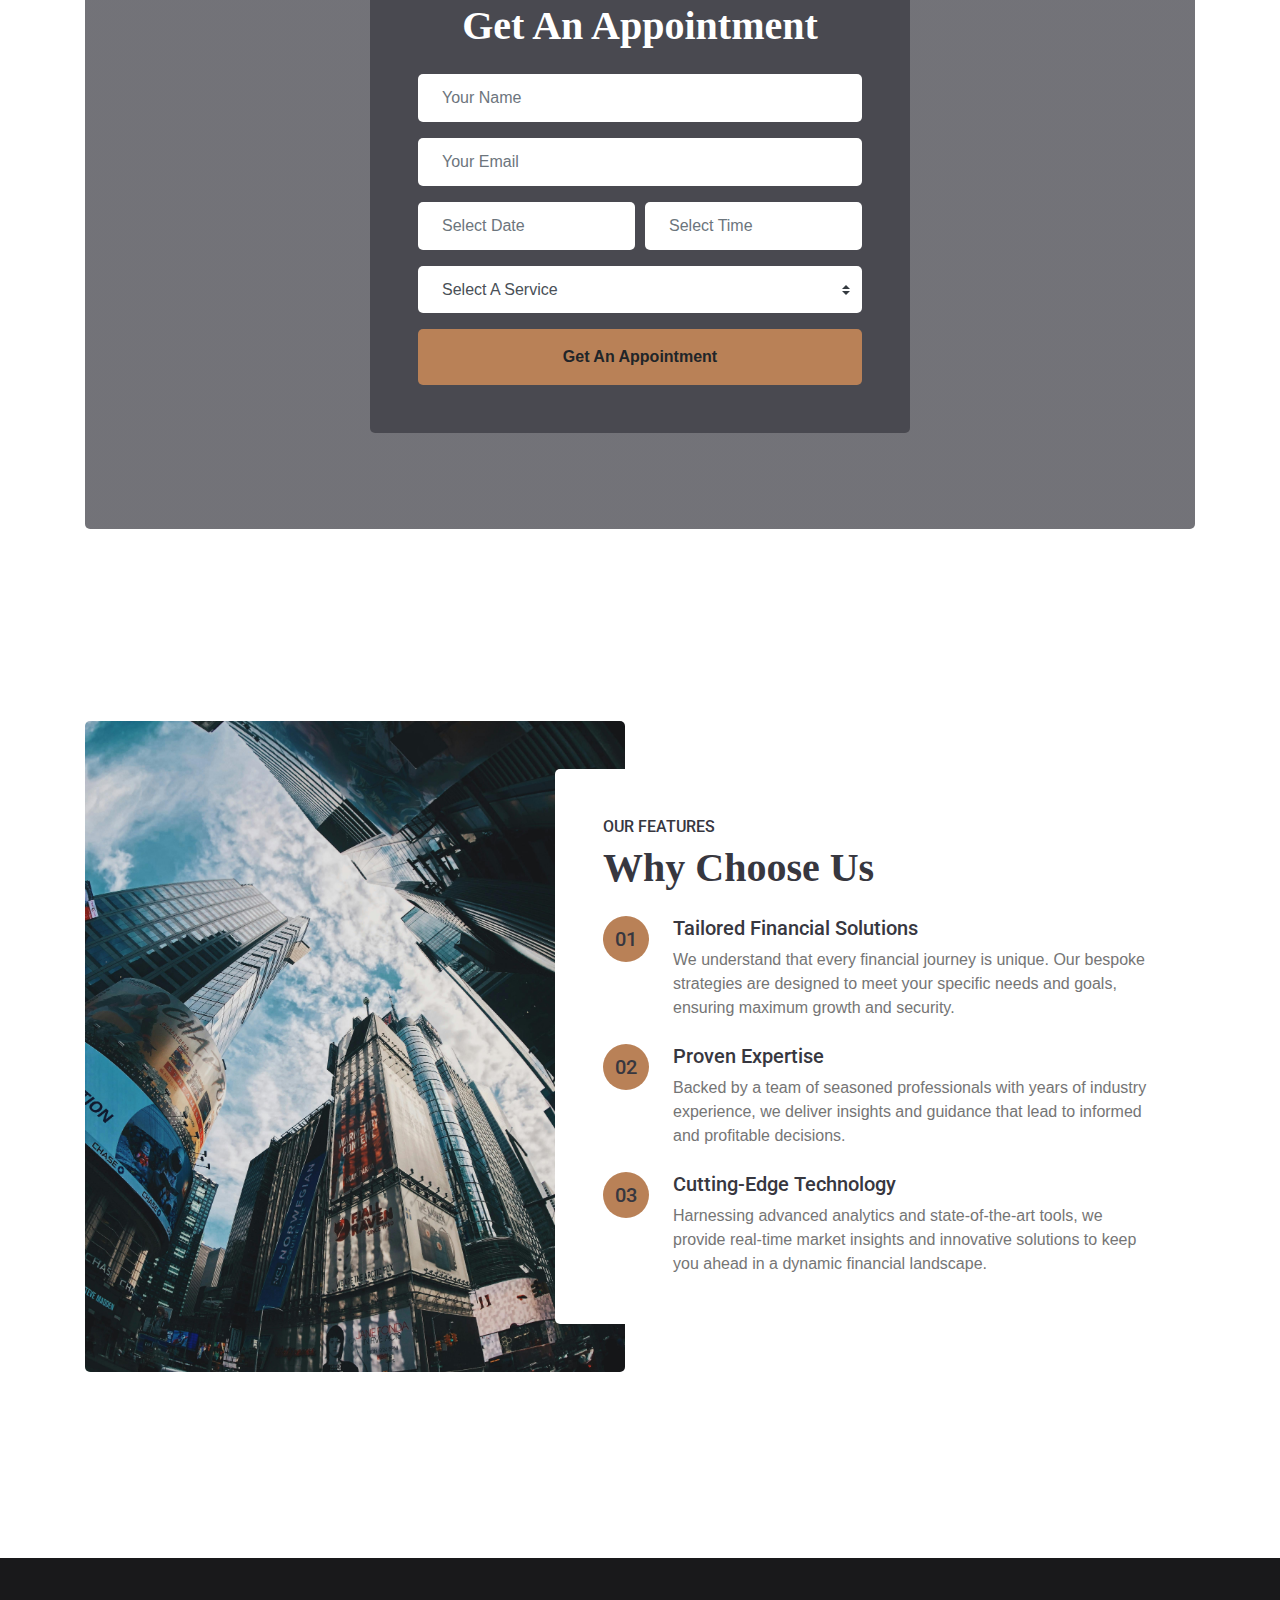
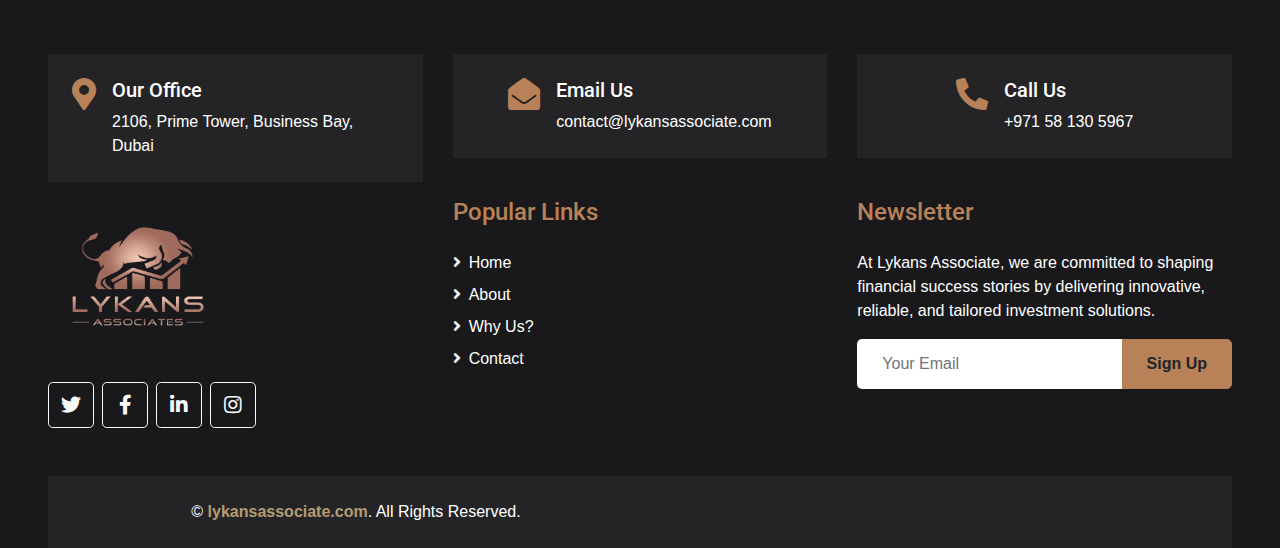
==== commit a69a3e64: "Update about.html" ====
--- a/about.html
+++ b/about.html
@@ -52,7 +52,7 @@
                         <div class="navbar-nav mr-auto py-0">
                             <a href="index.html" class="nav-item nav-link">Home</a>
                             <a href="about.html" class="nav-item nav-link active">Who We Are</a>
-                            <a href="index.html#why" class="nav-item nav-link">Investment Solutions</a>
+                            <a href="company.html" class="nav-item nav-link">Our Companies</a>
                             <a href="index.html#blog" class="nav-item nav-link">Insights</a>
                             <a href="contact.html" class="nav-item nav-link">Contact</a>
                         </div>
--- a/css/style.css
+++ b/css/style.css
@@ -9864,7 +9864,7 @@
   color: #333;
 }
 .bg-page-header {
-  background: linear-gradient(rgba(55, 55, 63, 0.7), rgba(55, 55, 63, 0.7)), url(../img/pic1.jpg), no-repeat center center;
+  background: linear-gradient(rgba(55, 55, 63, 0.7), rgba(55, 55, 63, 0.7)), url(../img/pic3.jpg), no-repeat center center;
   background-size: cover;
 }
 
@@ -10051,7 +10051,6 @@
   max-width: 1200px;
   margin: 0 auto;
   padding: 20px;
-  background-color:gainsboro;
 }
 
 .blog {
@@ -10200,8 +10199,64 @@
     font-style: italic;
   
 }
+/* Styling the Number Section */
+.number-container{
+  margin-bottom:30px;
+  width: 100vw;
+  border-radius: 2px;
+  box-shadow: 0 4px 6px rgba(0, 0, 0, 0.1);
+  transition: transform 0.3s ease;
+  background: linear-gradient(rgb(187 166 124 / 95%), rgb(180 132 89 / 95%)), url(../img/bg.png);
+}
+
+
+.number-box h2 {
+  font-size: 48px;
+  font-weight: bold;
+  color: black;
+  margin-bottom: 10px;
+}
+
+.number-box p {
+  font-size: 18px;
+  font-family: "Merriweather", serif;
+  color: #333;
+}
+
+/* Hover effect for the number box */
+.number-box:hover {
+  transform: scale(1.05);
+}
+
+/* Responsive Design */
+@media (max-width: 768px) {
+  .number-box {
+      margin-bottom: 20px;
+  }
+}
+.item-height{
+  height: 100vh; 
+}
 /* Responsive Styles */
 @media (max-width: 768px) {
+  .blog{
+    flex-direction:column;
+  }
+  .item-height{
+    height: 50vh; 
+  }
+  .navbar-nav{
+    align-items: center;
+    justify-content: center;
+    gap:10px;
+    margin-bottom:10px;
+  }
+  .navbar{
+    z-index: 100;
+  }
+  .number-container{
+    width: 104vw;
+  }
   .forex-widget .container, .comm-widget-1 .container {
       flex-direction: column;
       align-items: flex-start;
@@ -10210,5 +10265,49 @@
   .forex-widget .right, .comm-widget-1 .right {
       margin-top: 10px;
       justify-content: flex-start;
-  }
-}
+      width: 80vw;
+  }
+}
+.company {
+  display: flex;
+  flex-wrap: wrap;
+  margin: 30px 0;
+  opacity: 0;
+  transform: translateY(50px);
+  transition: all 0.5s ease-in-out;
+  margin-bottom: 30px;
+}
+.company.show {
+  opacity: 1;
+  transform: translateY(0);
+}
+.company:nth-child(even) {
+  flex-direction: row-reverse;
+}
+.company .profile {
+  flex: 1;
+  padding: 20px;
+  max-width: 400px;
+  text-align: center;
+}
+.company .profile img {
+width: 300px;
+height: 110px;
+  border-radius: 10px;
+}
+.company .description {
+  flex: 2;
+  padding: 20px;
+}
+.company .description h3 {
+  margin: 0 0 10px;
+  font-size: 1.8rem;
+  color:#88611e;
+}
+.company .description p {
+  font-family: "Merriweather", serif;
+  margin: 0;
+  line-height: 1.6;
+  color: #333;
+}
+
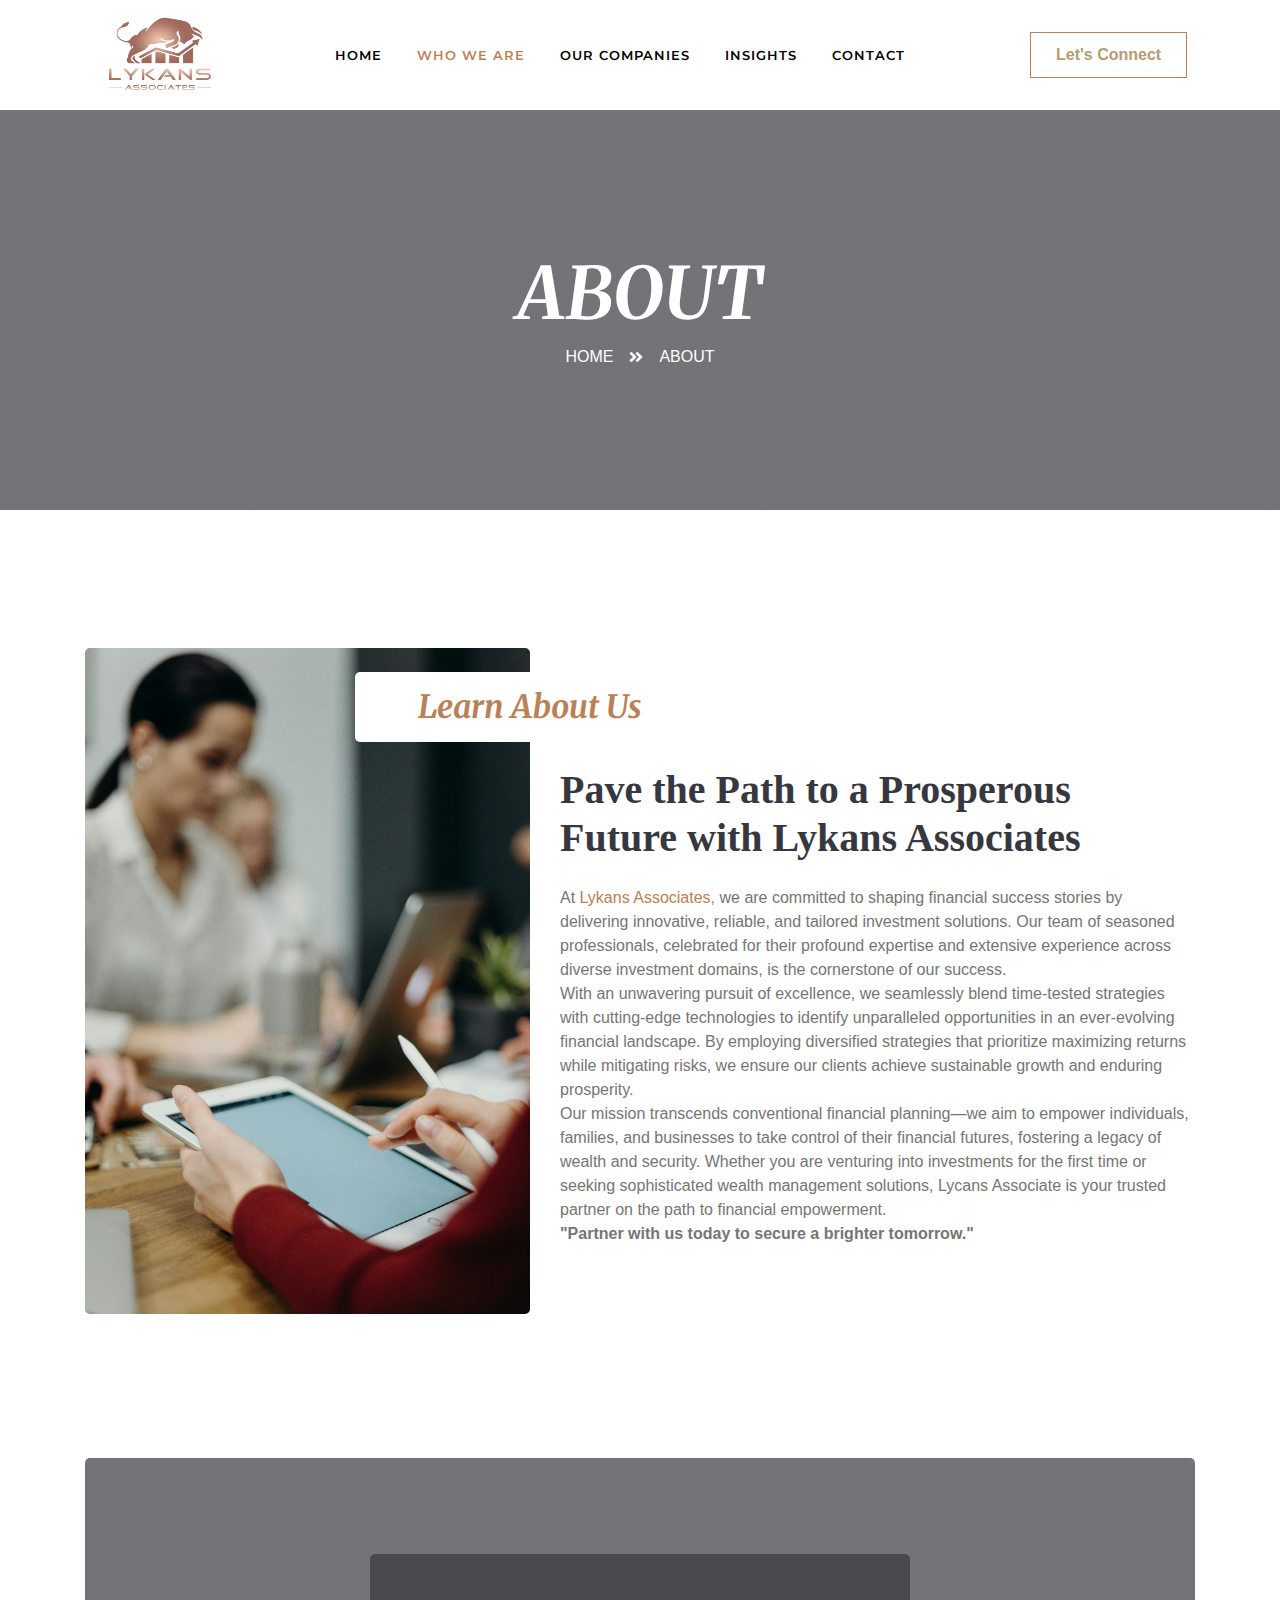
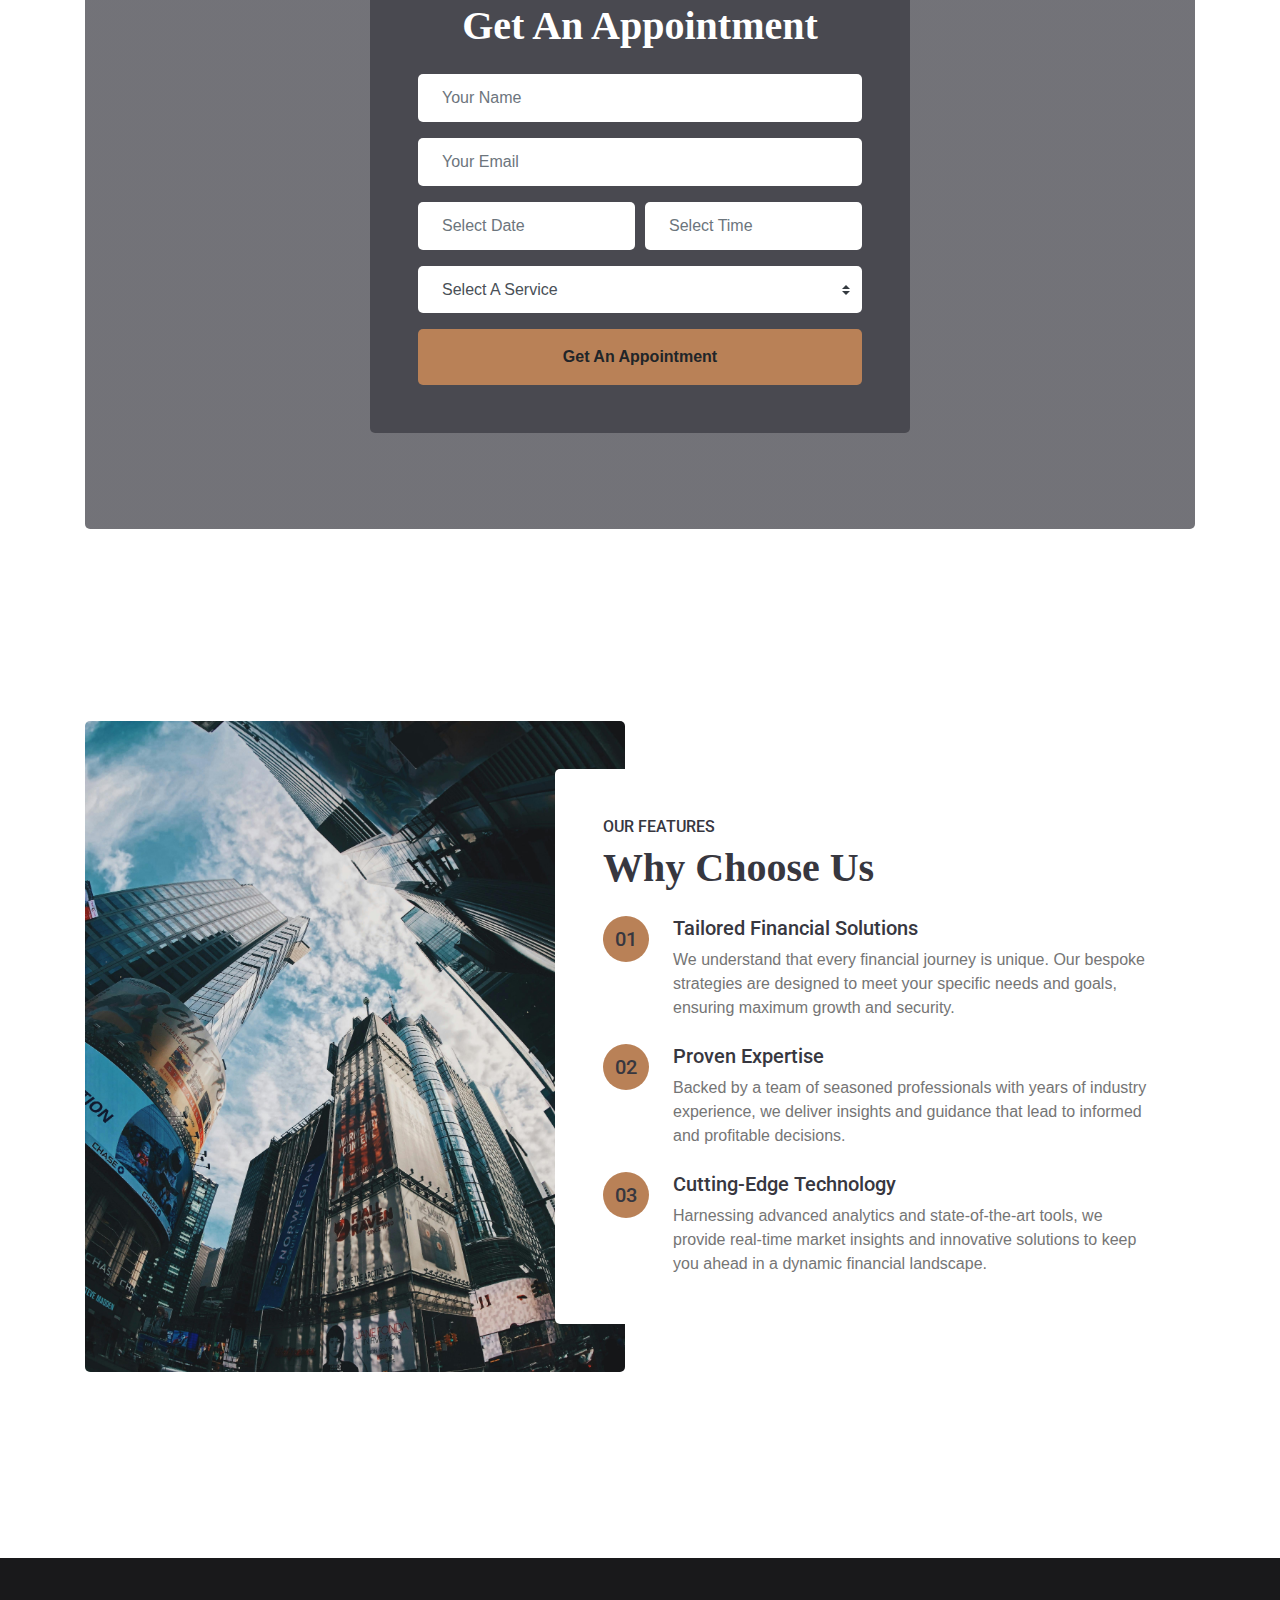
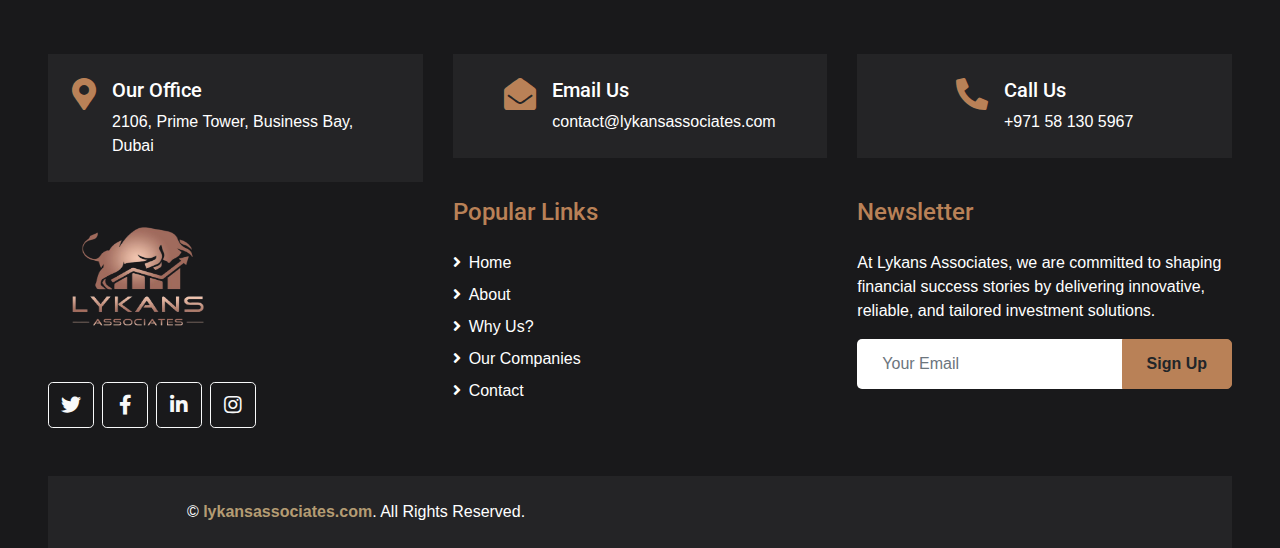
==== commit 7e9ff954: "Update about.html" ====
--- a/about.html
+++ b/about.html
@@ -249,7 +249,7 @@
                     <i class="fa fa-2x fa-envelope-open text-primary"></i>
                     <div class="ml-3">
                         <h5 class="text-white">Email Us</h5>
-                        <p class="m-0">contact@lykansassociate.com</p>
+                        <p class="m-0">contact@lykansassociates.com</p>
                     </div>
                 </div>
             </div>
@@ -284,12 +284,13 @@
                     <a class="text-white mb-2" href="index.html"><i class="fa fa-angle-right mr-2"></i>Home</a>
                     <a class="text-white mb-2" href="about.html"><i class="fa fa-angle-right mr-2"></i>About</a>
                     <a class="text-white mb-2" href="#why"><i class="fa fa-angle-right mr-2"></i>Why Us?</a>
+                                        <a class="text-white mb-2" href="company.html"><i class="fa fa-angle-right mr-2"></i>Our Companies</a>
                     <a class="text-white" href="contact.html"><i class="fa fa-angle-right mr-2"></i>Contact</a>
                 </div>
             </div>
             <div class="col-lg-4 col-md-6 mb-5">
                 <h4 class="font-weight-semi-bold text-primary mb-4">Newsletter</h4>
-                <p>At Lykans Associate, we are committed to shaping financial success stories by delivering innovative,
+                <p>At Lykans Associates, we are committed to shaping financial success stories by delivering innovative,
                     reliable, and tailored investment solutions. </p>
                 <div class="w-100">
                     <div class="input-group">
@@ -305,7 +306,7 @@
         <div class="row p-4  mx-0" style="background: rgba(256, 256, 256, .05);">
             <div class="col-md-6 text-center text-md-left mb-3 mb-md-0">
                 <p style="text-align: center;" class="m-0 text-white">&copy; <a class="font-weight-bold"
-                        href="#">lykansassociate.com</a>. All Rights
+                        href="#">lykansassociates.com</a>. All Rights
                     Reserved.</p>
             </div>
         </div>
